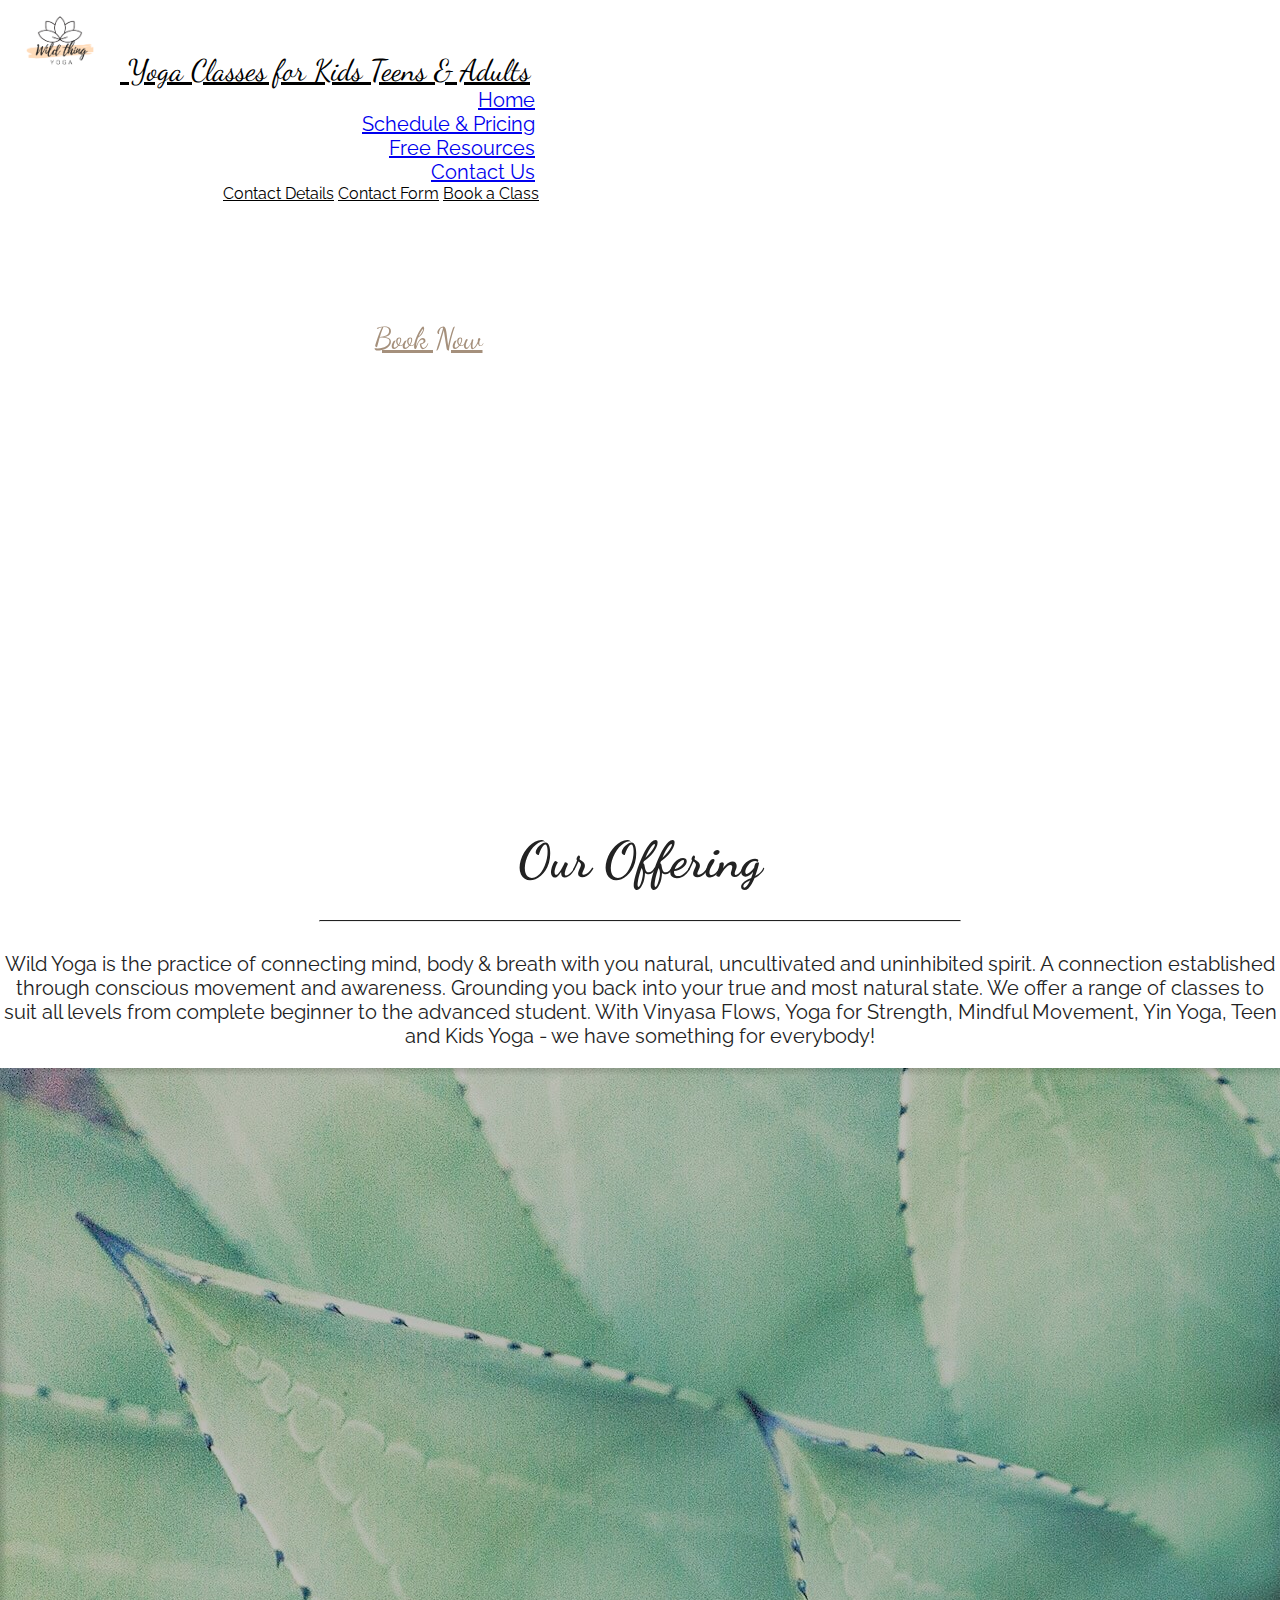
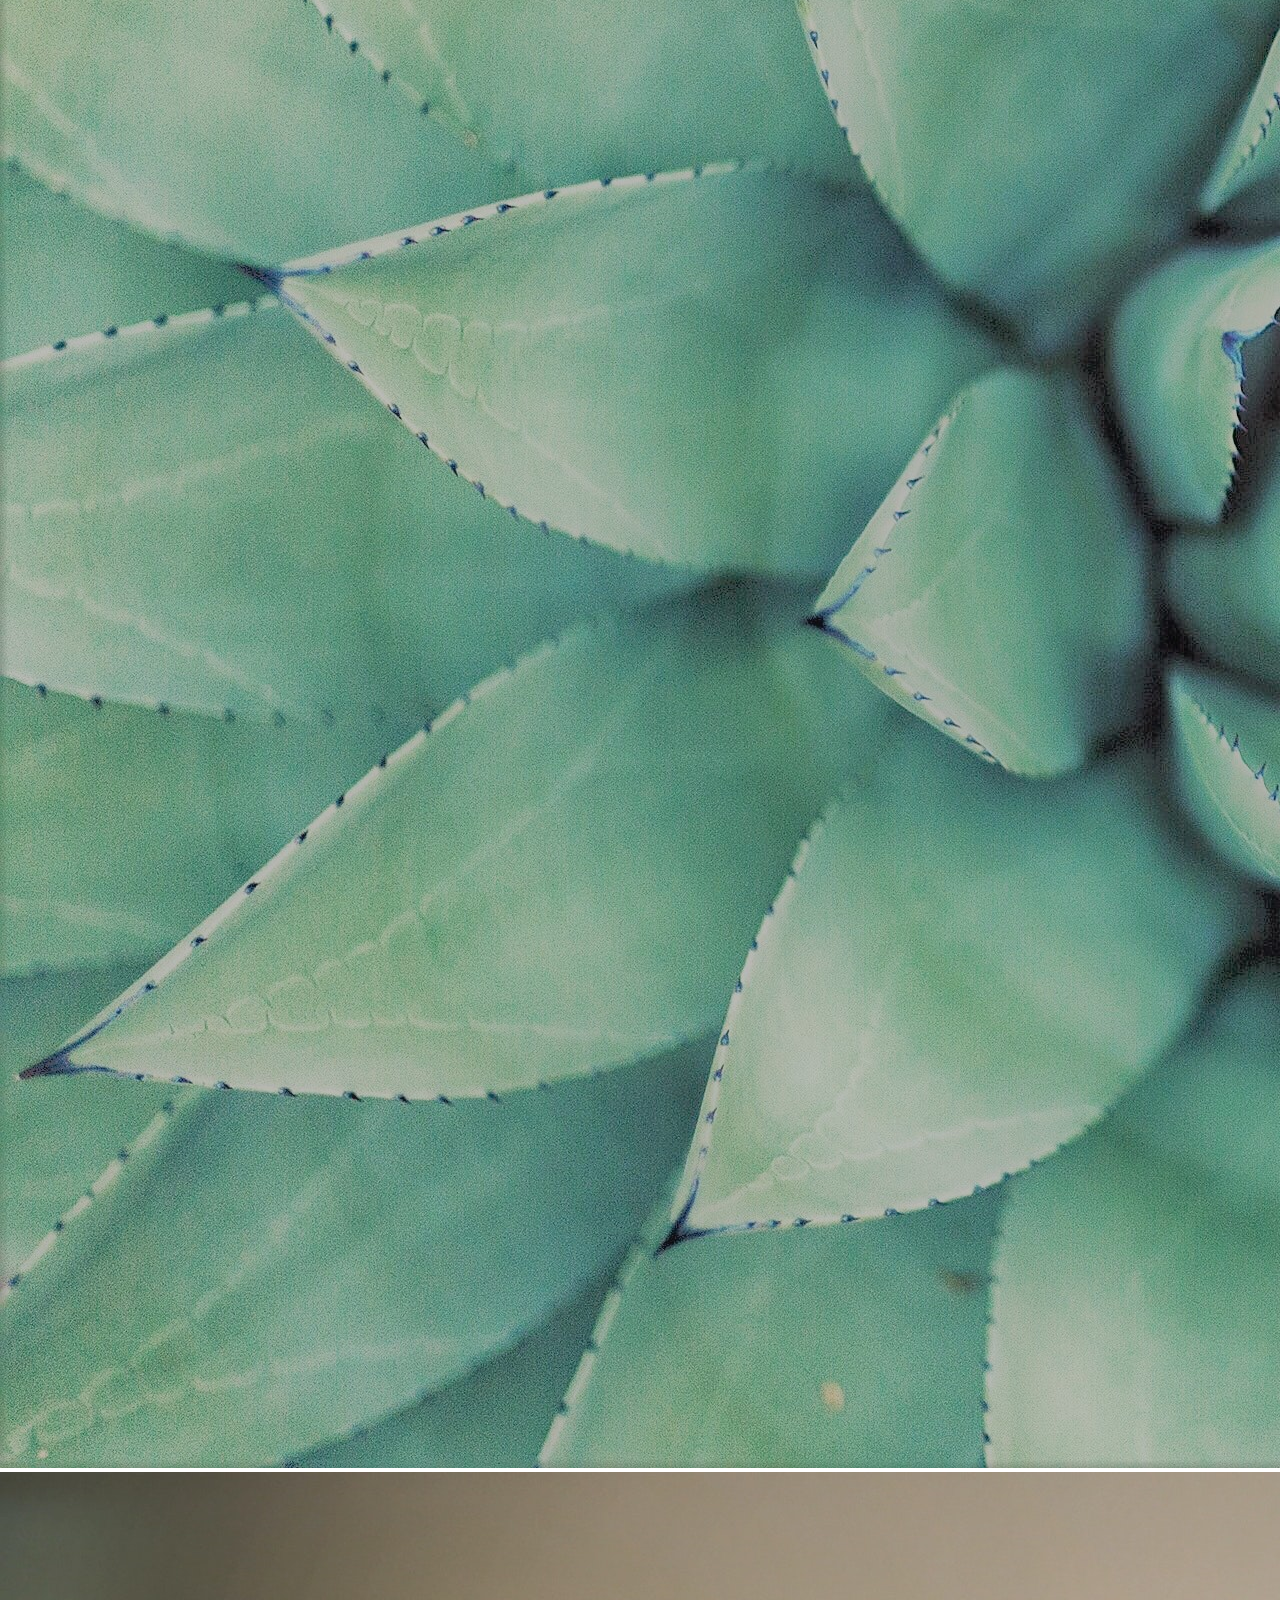
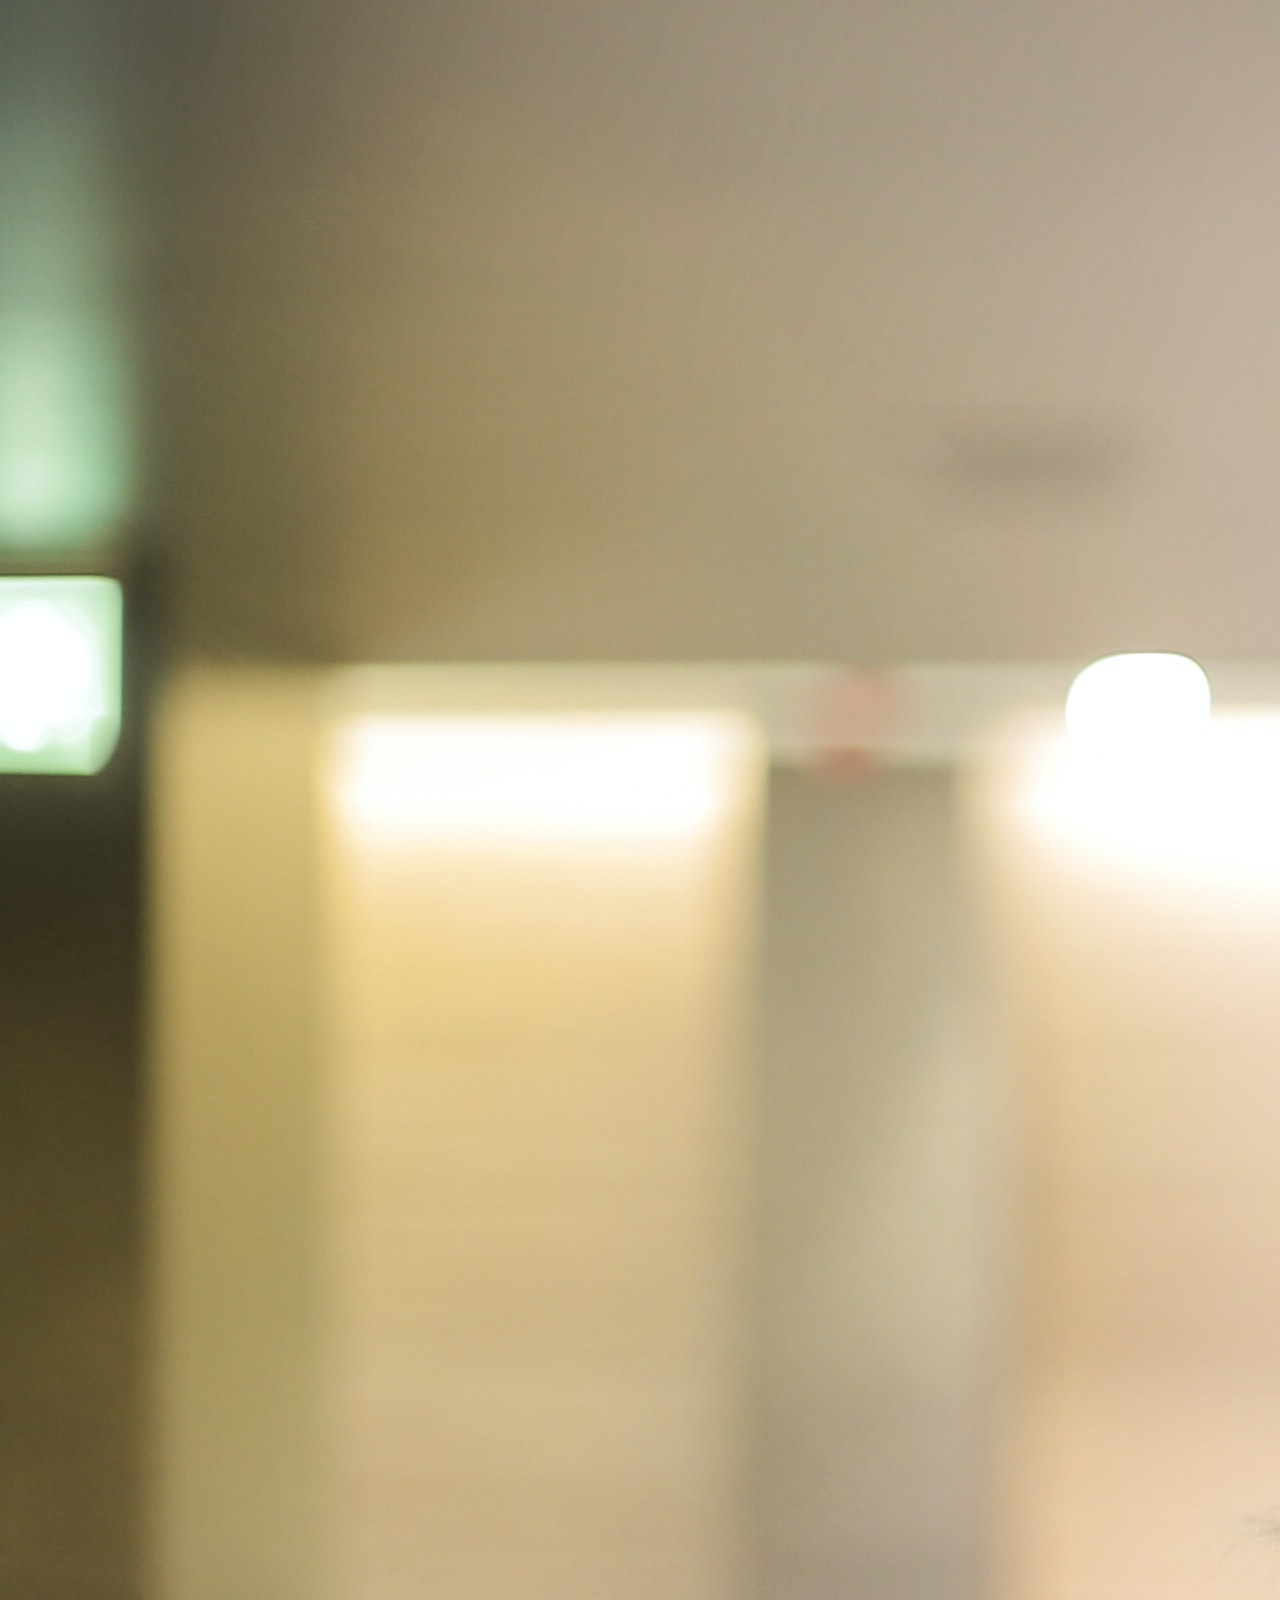
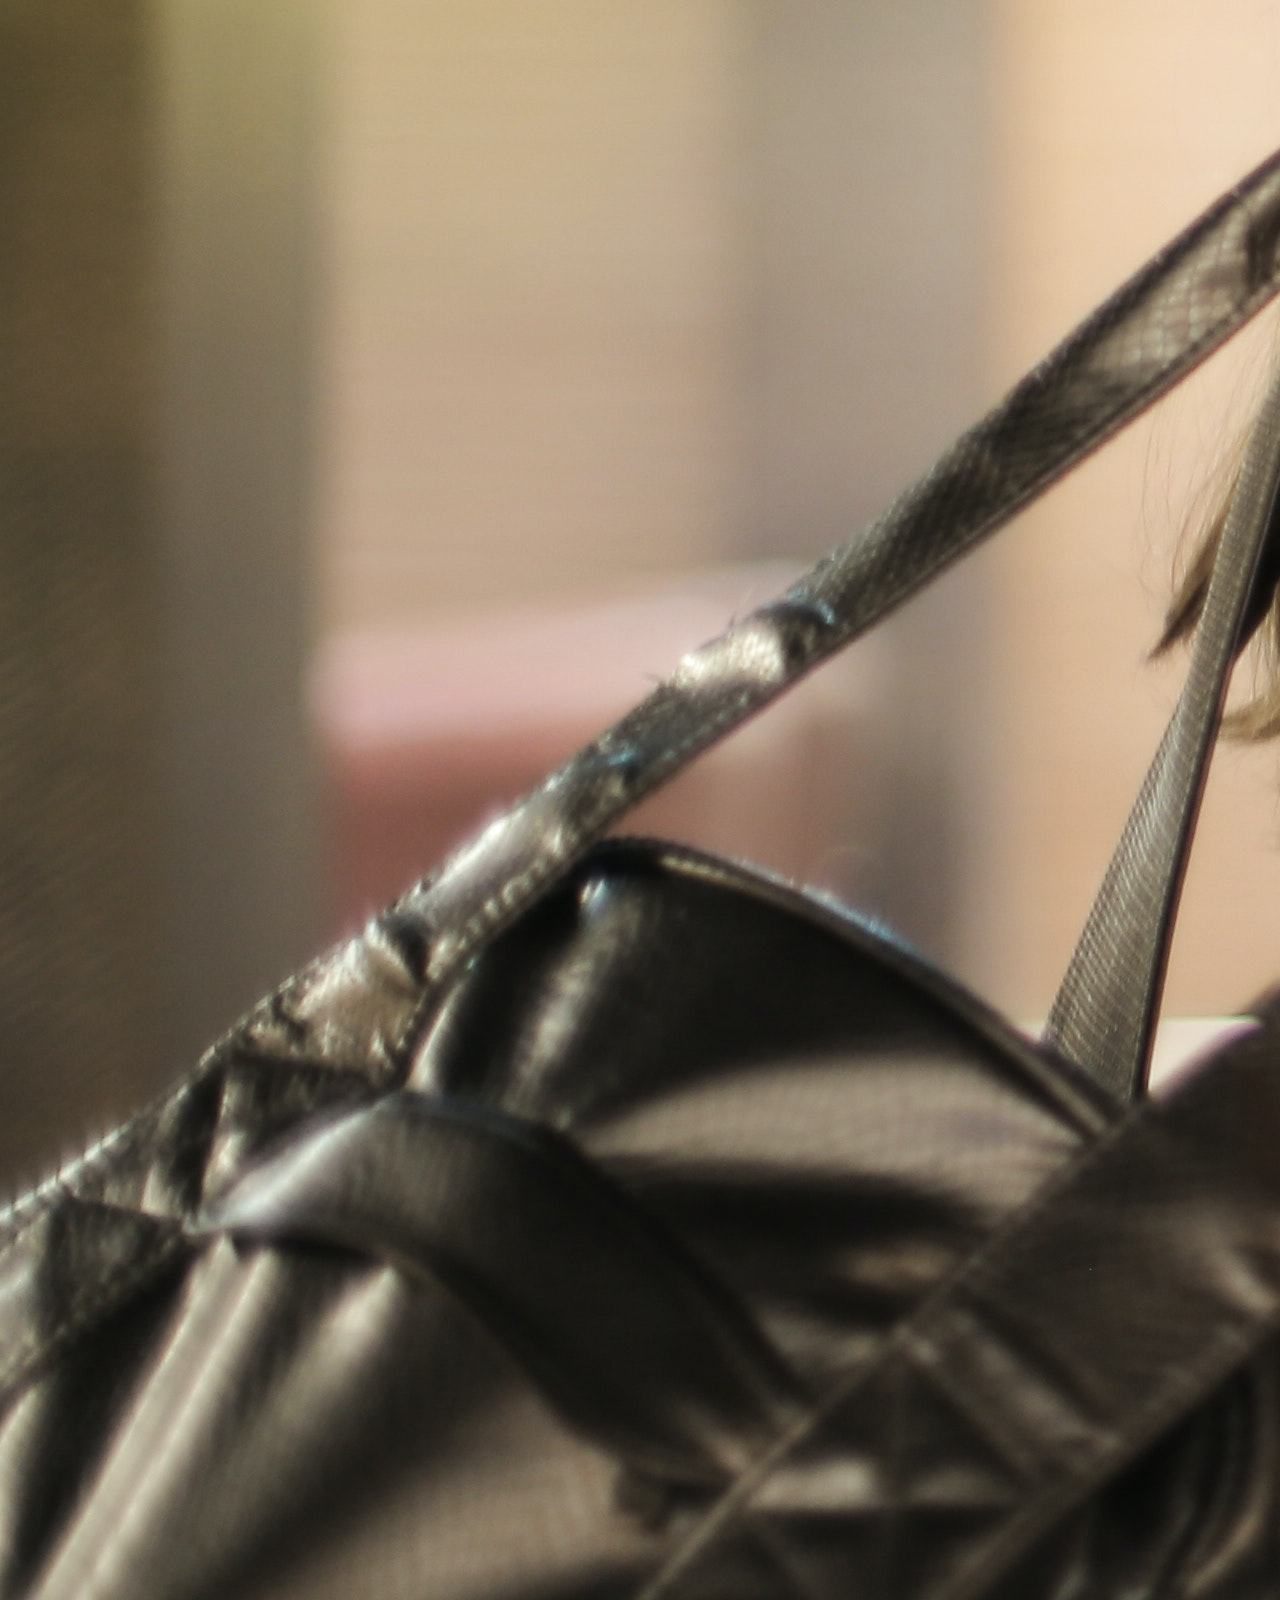
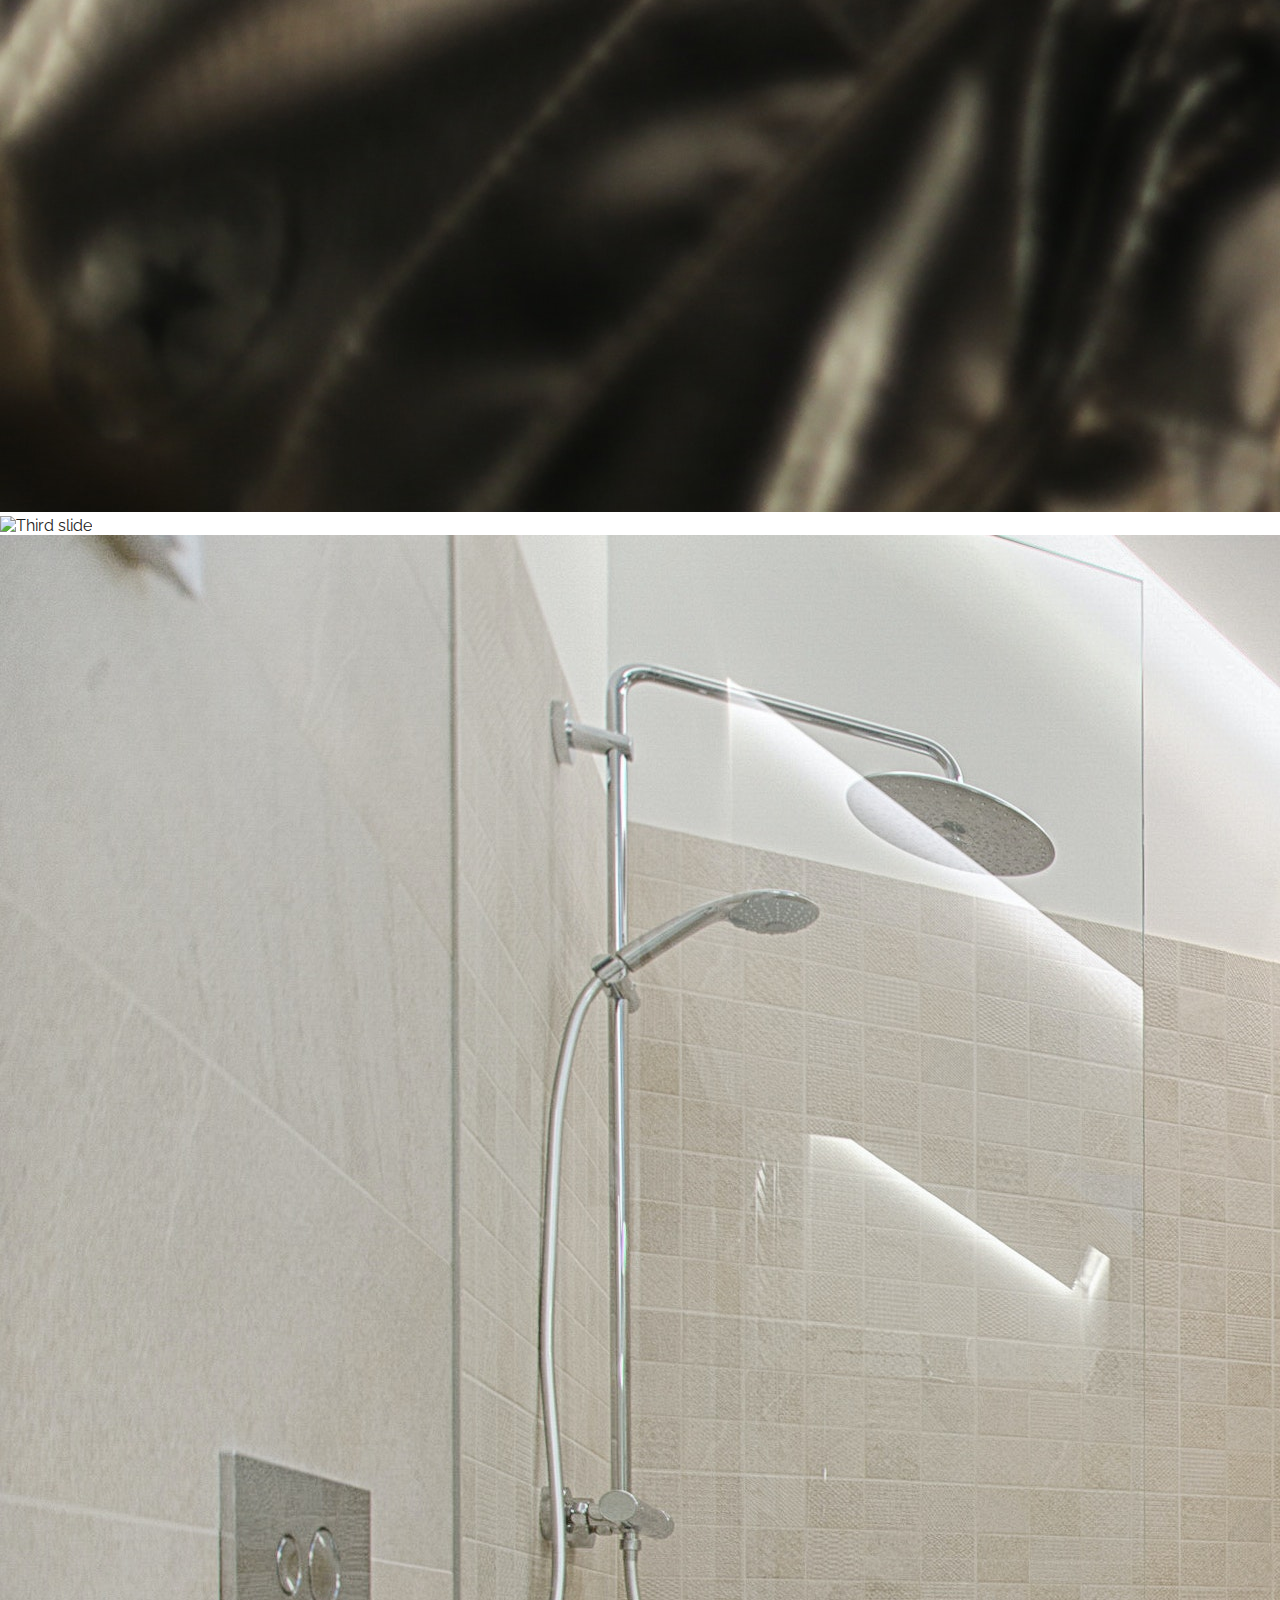
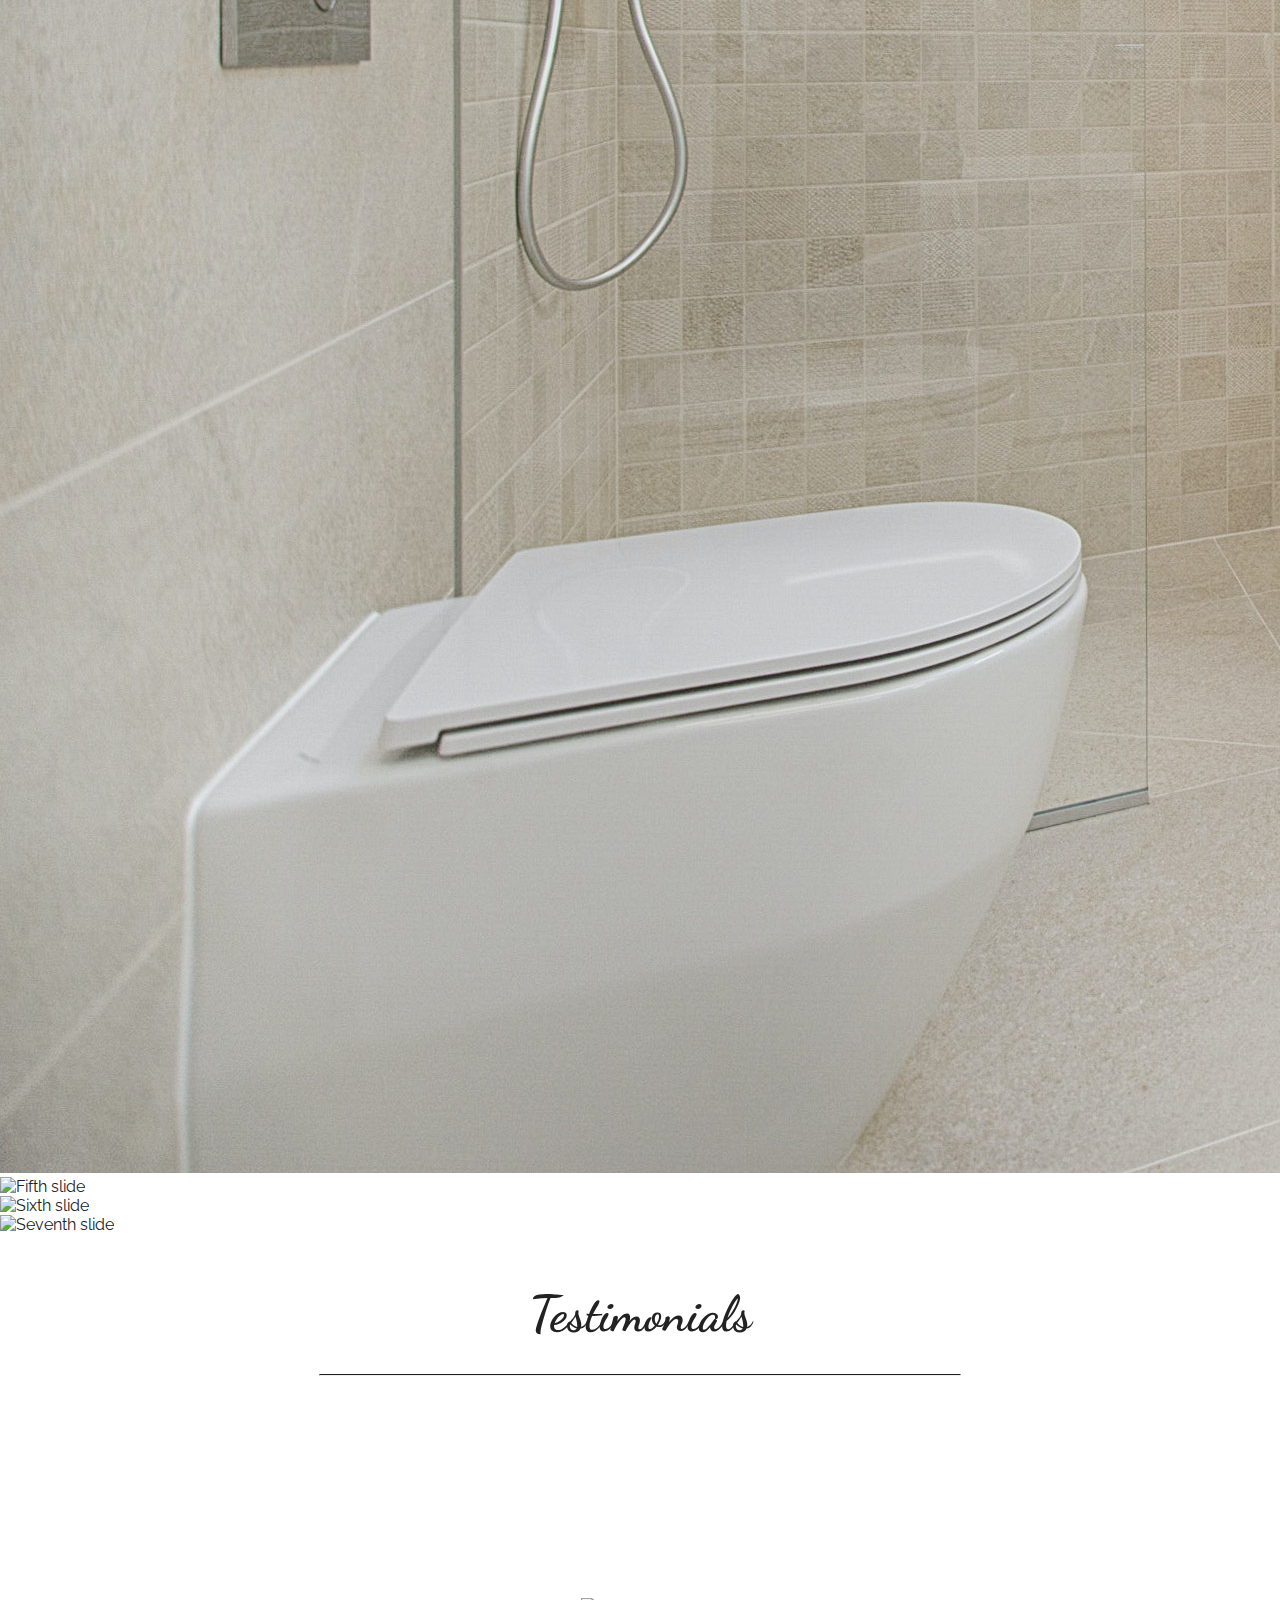
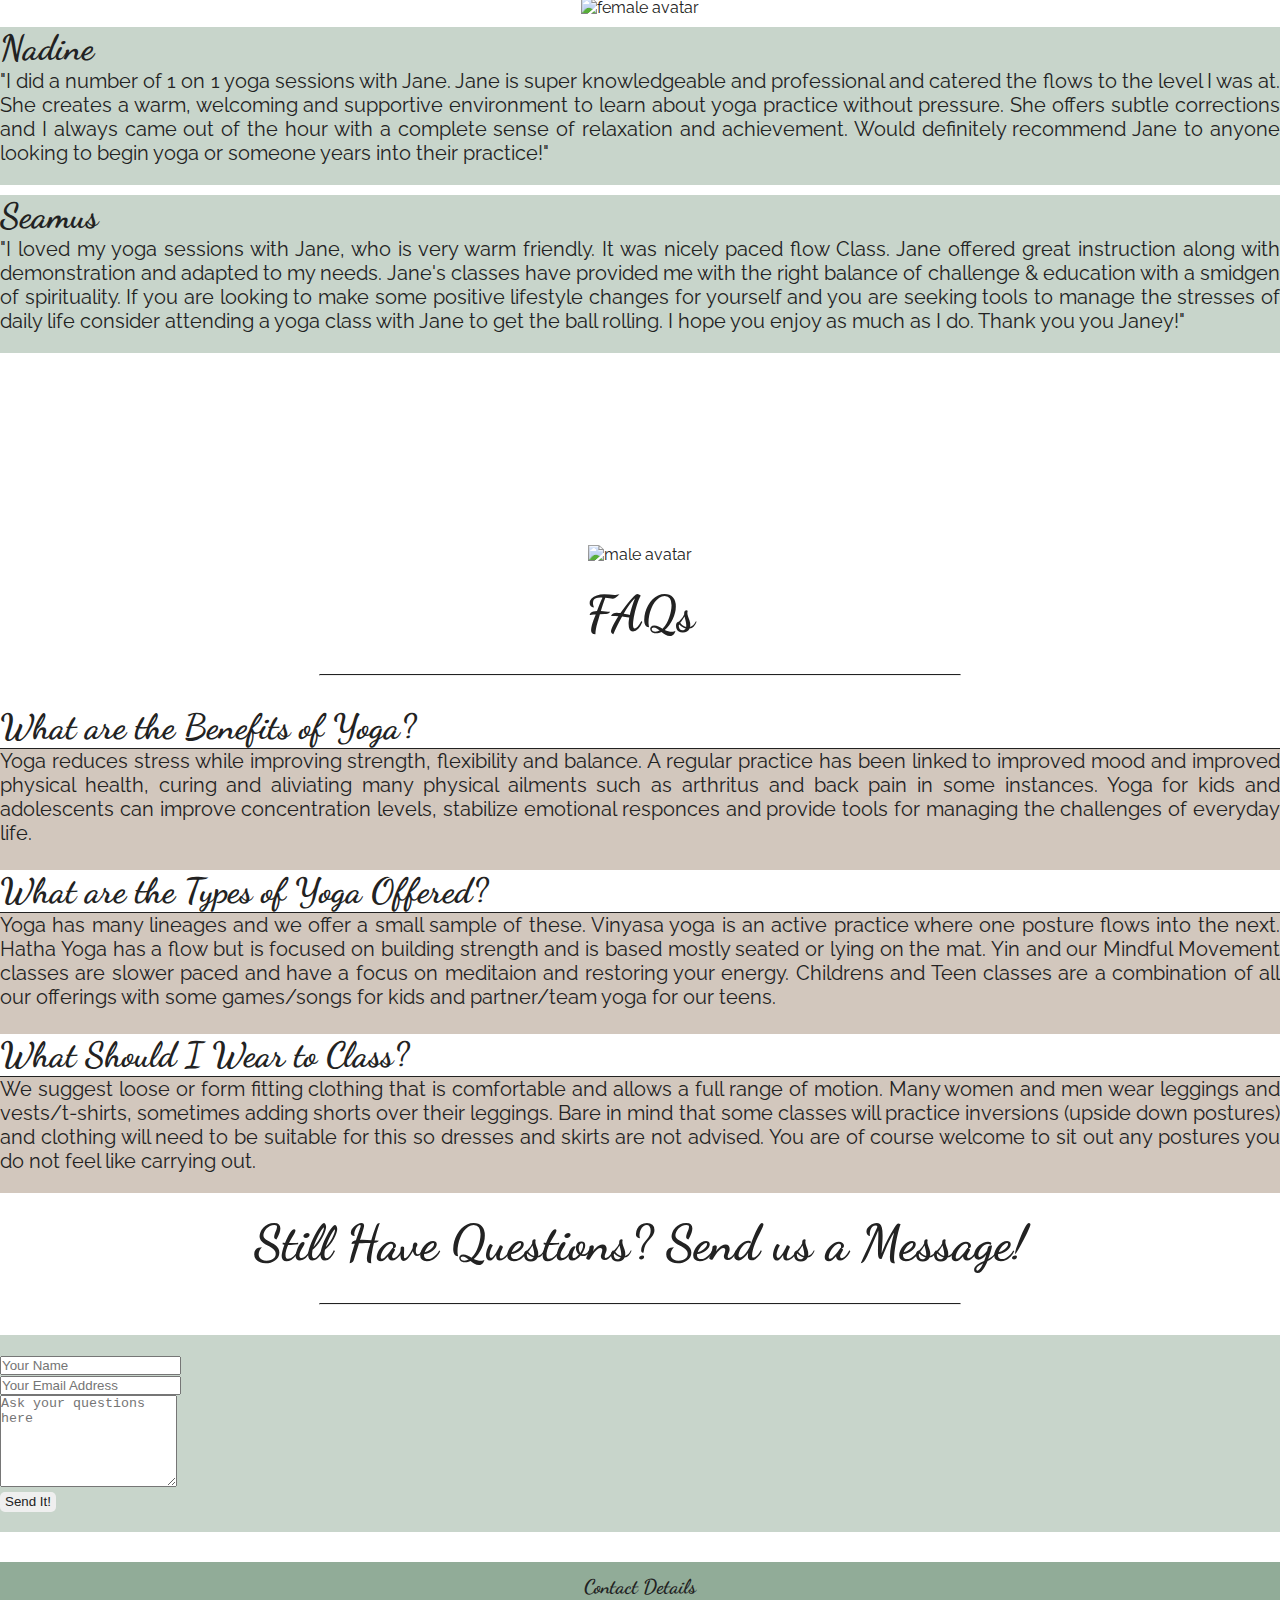
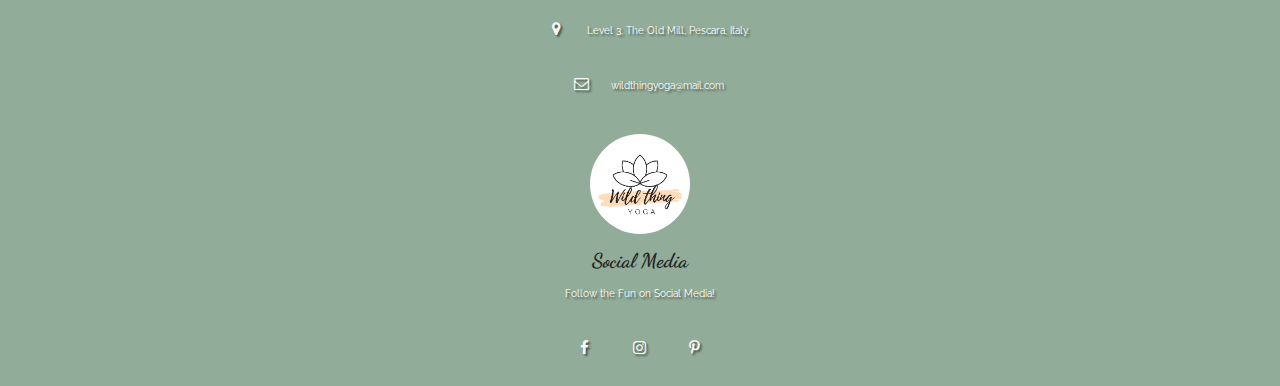
==== index.html @ 7d325943 "Add light NavBar" ====
<!DOCTYPE html>
<html lang="en-US">

<head>
	<meta charset="UTF-8">
	<meta name="viewport" content="width=device-width, initial-scale=1.0" />
	<link rel="stylesheet" href="https://cdn.jsdelivr.net/npm/bootstrap@4.5.3/dist/css/bootstrap.min.css"
		integrity="sha384-TX8t27EcRE3e/ihU7zmQxVncDAy5uIKz4rEkgIXeMed4M0jlfIDPvg6uqKI2xXr2" crossorigin="anonymous">
	<link rel="stylesheet" href="https://cdnjs.cloudflare.com/ajax/libs/hover.css/2.3.1/css/hover-min.css">
	<link rel="stylesheet" href="https://maxcdn.bootstrapcdn.com/font-awesome/4.7.0/css/font-awesome.min.css"
		type="text/css">
	<link rel="stylesheet" href="css/style.css" type="text/css" />

	<title>Wild Thing Yoga</title>
</head>

<body>
	<!--Start of Nav Bar : Taken from Bootstrap V4 Components-->
	<section id="NavBar">
		<div class="header">
			<div class="nav-menu">
				<nav class="navbar fixed-top navbar-expand-lg navbar-light">
					<a class="navbar-brand" href="index.html"><img  class="logo" src="assets/logo.png" alt="logo">
                    Yoga Classes for Kids Teens & Adults</a>
						<button class="navbar-toggler" type="button" data-toggle="collapse" data-target="#navbarNavDropdown"
                    aria-controls="navbarNavDropdown" aria-expanded="false" aria-label="Toggle navigation">
                    <span class="navbar-toggler-icon"></span>
                    </button>
						<div class="collapse navbar-collapse" id="navbarNavDropdown">
							<ul class="navbar-nav ml-auto">
								<li class="nav-item active">
									<a class="nav-link hvr-underline-from-center" href="index.html">Home
										<span class="sr-only">(current)</span></a>
								</li>
								<li class="nav-item">
									<a class="nav-link hvr-underline-from-center " href="schedule.html">Schedule &
										Pricing</a>
								</li>
								<li class="nav-item">
									<a class="nav-link hvr-underline-from-center" href="resources.html">Free
										Resources</a>
								</li>
								<li class="nav-item dropdown">
									<a class="nav-link hvr-underline-from-center dropdown-toggle" href="#"
										id="navbarDropdownMenuLink" role="button" data-toggle="dropdown"
										aria-haspopup="true" aria-expanded="false">
										Contact Us
									</a>
									<div class="dropdown-menu" aria-labelledby="navbarDropdownMenuLink">
										<a class="dropdown-item" href="#Contact-Details">Contact Details</a>
										<a class="dropdown-item" href="#Contact-Us">Contact Form</a>
										<a class="dropdown-item" href="schedule.html">Book a Class</a>
									</div>
								</li>
							</ul>
						</div>
				</nav>
			</div>
		</div>
	</section>
	<!--End of Navbar-->

	<!--Start of Callout Container-->
	<header id="call-out-container">
		<div class="container-fluid callout-container">
			<div class="row">
				<div class="col-12 call-to-action">
					<div class="jumbotron">
						<h1 class="display-4">Start your yoga journey today</h1>
						<p class="lead">
							<a class="btn booking-btn" href="schedule.html" role="button">Book Now</a>
						</p>
					</div>

				</div>
			</div>
		</div>
	</header>
	<!--End of Callout Container-->

	<!--Start of Our Offering-->
	<section id="Yoga-Studio-Offering">
		<div class="container body-container">
			<div class="container fluid">
				<div class="row justify-content-center">
					<div class="col-12">
						<h2>Our Offering</h2>
						<hr class="hr-med">
						<p class="body-content">Wild Yoga is the practice of connecting mind, body & breath with you
							natural, uncultivated and uninhibited
							spirit. A connection established through conscious movement and awareness. Grounding you
							back into your true and most natural state.
							We offer a range of classes to suit all levels from complete beginner to the advanced
							student.
							With Vinyasa Flows, Yoga for Strength, Mindful Movement, Yin Yoga, Teen and Kids Yoga - we
							have something for everybody!</p>
					</div>
				</div>
				<!--Start of Offering Carosel: Code taken from Bootstrap V4 Components-->
				<!--Offering Carosel Images: Thanks to Elly Sazonova, Vecislavas Popa, Erol Ahmed, Andrea Piacquadio & Victor Pinto at pexels.com-->

				<div id="carouselExampleControls" class="carousel slide carousel-off" data-ride="carousel">
					<div class="carousel-inner rounded">
						<div class="carousel-item active">
							<img class="d-block w-100"  src="assets/images/home/cactus_erol.jpg" alt="First slide">
    </div>
							<div class="carousel-item">
								<img class="d-block w-100" src="assets/images/home/reception_picquadio.jpg" alt="Second slide" >
    </div>
								<div class="carousel-item">
									<img class="d-block w-100" src="assets/images/home/sazonova1.jpg" alt="Third slide">
    </div>
									<div class="carousel-item">
										<img class="d-block w-100" src="assets/images/home/shower_popa.jpg" alt="Fourth slide">
    </div>
										<div class="carousel-item">
											<img class="d-block w-100" src="assets/images/home/sazonova2.jpg" alt="Fifth slide">
    </div>
											<div class="carousel-item">
												<img class="d-block w-100" src="assets/images/home/towels_pinto.jpg" alt="Sixth slide">
    </div>
												<div class="carousel-item">
													<img class="d-block w-100" src="assets/images/home/sazonova3.jpg" alt="Seventh slide">
    </div>
												</div>
												<a class="carousel-control-prev" href="#carouselExampleControls"
													role="button" data-slide="prev">
													<span class="carousel-control-prev-icon" aria-hidden="true"></span>
													<span class="sr-only">Previous</span>
												</a>
												<a class="carousel-control-next" href="#carouselExampleControls"
													role="button" data-slide="next">
													<span class="carousel-control-next-icon" aria-hidden="true"></span>
													<span class="sr-only">Next</span>
												</a>
											</div>
											<!--End of Offering Carousel-->

											<!--Start Testimonials-->
											<!--Avatars: artist unknown from undraw.com-->
											<div class="row justify-content-center">
												<div class="col-12">
													<h2>Testimonials</h2>
													<hr class="hr-med">
												</div>
											</div>
											<div class="container-fluid">
												<div class="row">
													<div class="col-sm-12 col-md-4 reviews">
														<img src="assets/images/home/female_avatar.png" alt="female avatar" class="review-images"></div>
														<div class="col-sm-12 col-md-8 reviews-p rounded">
															<h3>Nadine</h3>
															<p>"I did a number of 1 on 1 yoga sessions with
																Jane. Jane is super knowledgeable and
																professional and catered the flows to the level I was
																at. She creates a warm, welcoming and
																supportive environment to learn about yoga practice
																without pressure. She offers subtle corrections
																and I always came out of the hour with a complete sense
																of relaxation and achievement.
																Would definitely recommend Jane to anyone looking to
																begin yoga or someone years into their practice!"</p>
														</div>
														<div class="col-sm-12 col-md-8 reviews-p rounded">
															<h3>Seamus</h3>
															<p>"I loved my yoga sessions with
																Jane, who is very warm friendly. It was nicely paced
																flow Class.
																Jane offered great instruction along with demonstration
																and adapted to my needs. Jane's classes have provided me
																with
																the right balance of challenge & education with a
																smidgen of spirituality. If you are looking to make some
																positive lifestyle changes
																for yourself and you are seeking tools to manage the
																stresses of daily life consider attending a yoga class
																with Jane
																to get the ball rolling. I hope you enjoy as much as I
																do. Thank you you Janey!"</p>
														</div>
														<div class="col-sm-12 col-md-4 reviews">
															<img src="assets/images/home/male_avatar.png" alt="male avatar" class="review-images"></div>
														</div>
													</div>
													<!--End Testimonials-->
													<!--Start FAQs-->
													<div class="row justify-content-center">
														<div class="col-12">
															<h2>FAQs</h2>
															<hr class="hr-med">
														</div>
													</div>

													<div class="container-fluid">
														<div class="row faqs rounded">
															<div class="col-sm-12 col-md-4">
																<h3 class="faqs-questions">What are the
																	Benefits of Yoga?</h3>
																<p class="faqs-p">Yoga reduces stress while improving
																	strength, flexibility and balance. A regular
																	practice has been linked to improved mood
																	and improved physical health, curing and aliviating
																	many physical ailments such as arthritus and back
																	pain in some instances.
																	Yoga for kids and adolescents can improve
																	concentration levels, stabilize emotional responces
																	and provide tools for managing
																	the challenges of everyday life.</p>
															</div>
															<div class="col-sm-12 col-md-4">
																<h3 class="faqs-questions">What are the
																	Types of Yoga Offered?</h3>
																<p class="faqs-p">Yoga has many lineages and we offer a
																	small sample of these.
																	Vinyasa yoga is an active practice where one posture
																	flows into the next.
																	Hatha Yoga has a flow but is focused on building
																	strength and is based mostly seated or lying on
																	the mat.
																	Yin and our Mindful Movement classes are slower
																	paced and have a focus on meditaion and restoring
																	your energy.
																	Childrens and Teen classes are a combination of all
																	our offerings with some games/songs for kids and
																	partner/team
																	yoga for our teens.</p>
															</div>
															<div class="col-sm-12 col-md-4">
																<h3 class="faqs-questions">What Should I
																	Wear to Class?</h3>
																<p class="faqs-p">We suggest loose or form fitting
																	clothing that is comfortable and allows a full range
																	of motion. Many women and men wear leggings
																	and vests/t-shirts, sometimes adding shorts over
																	their leggings. Bare in mind that some classes will
																	practice inversions (upside down postures)
																	and clothing will need to be suitable for this so
																	dresses and skirts are not advised. You are of
																	course welcome to sit out any postures you do not
																	feel like carrying out.</p>
															</div>
														</div>
													</div>
													<!--End Faqs-->
													<!--Start Contact form-->
													<section>
														<div class="row justify-content-center">
															<div class="col-12">
																<h2 id="Contact-Us">Still Have Questions? Send us a
																	Message!</h2>
																<hr class="hr-med">

																<!--Form code taken from Bootstrap V4 and customized-->

																<div class="container-fluid">
																	<div class="row">
																		<div class="col-sm-12 form rounded">
																			<form method="POST" id="contact-form">
																				<div class="form-group">
																					<input type="text" class="form-control" id="name" placeholder="Your Name" required></div>
																					<div class="form-group">
																						<input type="text" class="form-control" id="email_address" placeholder="Your Email Address" required></div>
																						<div class="form-group">
																							<textarea class="form-control" id="textarea1" placeholder="Ask your questions here" rows="6" required></textarea>
																						</div>
																						<div>
																							<input type="submit" value="Send It!" class="btn btn-light button"></div>
																			</form>
																		</div>
																	</div>
																</div>
															</div>
														</div>
													</section>
													<!--End of Form-->

												</div>
											</div>
	</section>

	<!--Start of Footer /The Below is Taken & Modified from Matt Rudge UCD Resume Challenge-->
	<footer class="container-fluid">
		<div class="row">
			<div class="col-sm-12 col-md-4" id="Contact-Details">
				<h5 class="footer-head">Contact Details</h5>
				<p class="footer"><i class="fa fa-map-marker" aria-hidden="true"></i>
					Level 3, The Old Mill, Pescara, Italy.</p>
					<p class="footer"><i class="fa fa-envelope-o" aria-hidden="true"></i>
					wildthingyoga@mail.com</p>
			</div> 
			<div class="col-sm-12 col-md-4">
				<a href="index.html"><img class="logo footer" src="assets/logo.png" alt="logo"></a>
			</div>
			<div class="col-sm-12 col-md-4">
				<h5 class="footer-head">Social Media</h5>
				<p class="footer">Follow the Fun on Social Media!</p>
				<ul class="social-btns">
					<li><a href="https://www.facebook.com/wildthingyogawithjane/"
							target="_blank"><i class="fa fa-facebook" aria-hidden="true"></i></a></li>
					<li><a href="https://www.instagram.com/wildthingyoga_withjane/"
							target="_blank"><i class="fa fa-instagram" aria-hidden="true"></i></a></li>
					<li><a href="https://www.pinterest.ie/"
							target="_blank"><i class="fa fa-pinterest-p" aria-hidden="true"></i></a></li>
				</ul>
			</div>
		</div>
	</footer>
	<!--Footer End-->
	<script src="https://code.jquery.com/jquery-3.5.1.slim.min.js"
		integrity="sha384-DfXdz2htPH0lsSSs5nCTpuj/zy4C+OGpamoFVy38MVBnE+IbbVYUew+OrCXaRkfj" crossorigin="anonymous">
	</script>
	<script src="https://cdn.jsdelivr.net/npm/bootstrap@4.5.3/dist/js/bootstrap.bundle.min.js"
		integrity="sha384-ho+j7jyWK8fNQe+A12Hb8AhRq26LrZ/JpcUGGOn+Y7RsweNrtN/tE3MoK7ZeZDyx" crossorigin="anonymous">
	</script>

</body>
</html>
---- css/style.css ----
@import url('https://fonts.googleapis.com/css2?family=Dancing+Script:wght@600&family=Raleway&display=swap');

/*----------------------------------------------------------General Structure & Commmon Components*/
* {
    margin: 0px;
    padding: 0px;
}


body {
font-family: 'Raleway', sans-serif;
color: #222222;
}

.logo {
    width: 80px;
    height: 80px;
    border-radius: 50%;
}

ul {
    list-style: none;
}

h2 {
    text-align: center;
    font-size: 50px;
    font-family: "Dancing Script", sans-serif;
    color:#222222; 
    margin: 20px;
}

h3 {
    font-size: 35px;
    font-family: "Dancing Script", sans-serif;
    color:#222222;
}

h5 {
    text-align: center;
    font-size: 20px;
    font-family: "Dancing Script", sans-serif;
    color:#222222;
}

h6 {
    text-align: center;
    font-size: 25px;
    font-family: "Dancing Script", sans-serif;
    color:#222222;
}

.body-container {
    padding-bottom: 30px;
}

.body-content {
    display: block;
    font-size: 20px;
    text-align: center;
    margin-top: 20px;
    margin-bottom: 20px;      
}

.hr-med { 
    width: 50%;
    border-top: 1px solid #222222;
    border-radius: 5%;
    margin-top: 1.875rem;
    margin-bottom: 1.875rem;
    margin-left: auto;
    margin-right: auto;
    z-index: 1;
}

.button {
    color: #222222;
    border-radius: 5px;
    border: none;
    text-align: center;
    padding: 2.5px 5px 2.5px 5px;
}

.button:hover {
    background-color: #A5907C;
}

.button-green {
    background-color: rgb(145, 172, 152, 0.7);
    border-radius: 5px;
    border: none;
    text-align: center;
    padding: 2.5px 5px 2.5px 5px;
}

.button-green:hover {
    background-color: #A5907C;
}

/*----------------------------------------------------------Colours*/

.green {
    background-color: rgb(145, 172, 152, 0.7);
}

.beige {
    background-color: rgb(165, 144, 124, 0.5); 
}
/*----------------------------------------------------------Nav Bar*/
/*The code below will target and over ride style rules in the bootstrap nav bar,
how to do this was learnt via Web Dev Tutorials Channel on Youtube, see credits in README.md code is customized and my own */

.fixed-top {
    position: fixed;
}
.nav-menu .navbar-light {
    background-color: white!important;
}
.nav-menu .navbar-toggler {
    padding-right: 25px;
    border: none;
    font-size: 20px;
}

.navbar-nav {
    text-align: right;
    margin-right: 20px;
}

.nav-link {
    font-size: 15px;
    margin: 4px;
}

@media only screen and (min-width: 1200px) { /*This media query will make the Navbar text bigger on medium to large screens*/
    .nav-link {
    font-size: 20px;
    }
}

.navbar-brand img {
    margin-left: 20px;
    margin-right: 20px;
}

.navbar-brand {
    font-size: 30px;
    color: black!important;
    font-family: 'Dancing Script', sans-serif;
}

@media only screen and (max-width: 600px) { /*This media query will make the Navbar brand text disappear on smaller screens*/
    .navbar-brand {
    font-size: 0px;
    }
}

a.nav-link.hvr-underline-from-center::before{ /* Hover animation was found at https://ianlunn.github.io/Hover/ */
    background-color: black;
    height: 1px;
}

.dropdown-menu {
    background-color: white;  
}

a.dropdown-item {
    color: black;
}

a.dropdown-item:hover {
    background-color: black;
    color: white;
}
a.dropdown-item:active {
    background-color: #79a665;
}
/*--------------------------------------------------------------------------------BODY CONTENT BELOW*/

/*----------------------------------------------------------Call Out Container*/

/*The Below is Taken & Modified from Matt Rudge Whiskey Drop Challenge Code Institute*/

.callout-container {
    background: url(../assets/images/home/heroimage.jpg) no-repeat center center fixed; /*Call out image : Thanks to Jared Rice at unsplash.com*/
    height: 90vh;
    -webkit-background-size: cover;
    -moz-background-size: cover;
    -o-background-size: cover;
    background-size: cover; 
    align-items: center;
    justify-content: center;
    position: relative;    
}

.call-to-action{
    align-items: center;
    position: absolute;
    max-height: 100px;
    text-align: center;
    margin-top: 250px;
}

.jumbotron {
    background-color: transparent;
}

.call-to-action h1 {
    color: white;
    font-size: 60px; 
    text-transform: capitalize;
    text-align: center;
}

.booking-btn {
    font-family: 'Dancing Script', sans-serif;
    color: #A5907C;
    background-color: white; 
    border-radius: 30px;
    font-size: 30px;
    border: none;
    padding: 10px 15px 10px 15px;
}

a.btn.booking-btn:hover {
    background-color: #91AC98;

}

/*The media queries below will style the call to action to adjust for different screen
types so the effect and position is as consitent as possible over multiple devices*/

@media only screen and (max-width: 600px) {
    .call-to-action h1 {
    font-size: 25px;
    }
}

@media only screen and (min-width: 768px) {
    .call-to-action {
        margin-top: 300px;
    }
}

@media only screen and (min-width: 992px) {
    .call-to-action {
        margin-top: 500px;
    }
}

@media only screen and (min-width: 1200px) {
    .call-to-action {
        margin-top: 250px;
    }
}

@media only screen and (min-width: 1700px) {
    .call-to-action {
        margin-top: 350px;
    }
}

/*----------------------------------------------------------Schedule & Resources Hero Image*/
/*The Below is Taken & Modified from Matt Rudge Whiskey Drop Challenge Code Institute.
This code will style the Hero Image on the Schedule & Pricing Page*/

.schedule-hero-img {
    background: url(../assets/images/schedule/sazonovasc.jpg) no-repeat center center fixed; /*Hero image : Thanks to Elly Sazonova at pexels.com*/
    height: 90vh;
    -webkit-background-size: cover;
    -moz-background-size: cover;
    -o-background-size: cover;
    background-size: cover;
    align-items: center;
    justify-content: center;
    position: relative;
}

.resources-hero-img {
    background: url(../assets/images/resources/aaronburden.jpg) no-repeat bottom center fixed; /*Hero image : Thanks to Aaron Burden unsplash.com*/
    height: 90vh;
    -webkit-background-size: cover;
    -moz-background-size: cover;
    -o-background-size: cover;
    background-size: cover;
    align-items: center;
    justify-content: center;
    position: relative;
}

/*----------------------------------------------------------Offering*/

.carousel-off {
    padding-bottom: 30px;
}

/*----------------------------------------------------------Testimonials*/
/*The code below will style the reviews in the Testimonials section*/
.reviews {
    text-align: center;
}

.reviews-p {
    text-align: justify;
    font-size: 20px; 
    padding-bottom: 20px; 
    background-color: rgb(145, 172, 152, 0.5);
    margin-top: 10px;
}
.review-images {
    width: 200px;
    height: 200px;
    margin: auto;
    margin-top: 15%;  
}

/*----------------------------------------------------------FAQs*/


.faqs {
    background-color: rgb(165, 144, 124, 0.5);
}

.faqs-questions {
    background-color: white;
    margin-top: 5px;
    border-bottom: #222222 solid 1px;
}
.faqs-p {
    text-align: justify;
    font-size: 20px; 
    padding-bottom: 20px; 
}

/*----------------------------------------------------------Schedule & Pricing*/

.schedule-container {
    background-image: url(../assets/images/schedule/cottonbro.jpg);/*Image: Thanks to cottonbro at pexels.com*/
    background-repeat: no-repeat; /*Code borrowed and customized from Brian O'Grady Love Running Challenge*/
    background-size: cover;
    background-position: center;
    width: 100%;
    overflow: hidden;
    margin-bottom: 30px;
    padding-left: 10px;
    padding-right: 5px;
    
}

#pricing-span {
    background-color: #91AC98;
    font-style: italic;
    font-size: 15px;
    color: white;
}

.schedule-head {
    background-color: rgb(255, 255, 255, 0.7);
}

.schedule-p {
    text-align: center;
    color: white;
    font-size: 20px;
    margin-top: 15px;
    margin-bottom: 2.5px;
}

div.col-sm-12.col-md-3 {
    margin: 0px;
    padding: 0px;
    background-color:  rgba(34, 34, 34, 0.5);
}

h3.schedule-head {
    margin: 0px 0px 0px 0px;
    text-align: center;
}

th {
    font-size: 21px;
}

td {
    font-size: 22px;
}

/*----------------------------------------------------------Free Resources*/

iframe {
    border-width: 0px;
}
a.resource-link {
    color: #91AC98;
    font-style: italic;
}

.iframe-resources{
    position: relative;
    width: 80%;
    padding-bottom: 25%; 
    height: 0;
}
.iframe-resources iframe{
    position: absolute;
    top:0;
    left: 0;
    width: 100%;
    height: 100%;
}

/*The above code was taken and customized from "tips with punch" YouTube Tutorial*/


.article {
    text-align: center;
    background-color: rgb(145, 172, 152, 0.7);
    height: 100%;
    margin: 0px;
}

.article-p {
    text-align: justify;
    background-color:  white;
    padding: 5px;
    height: 50vh;
    overflow-y: scroll;
    }


/*----------------------------------------------------------Forms*/
/*The form will not submit to any data base as this is not required for the MS1
this will be updated to function in the future*/

.form {
    background-color:rgb(145, 172, 152, 0.5);
    padding-top: 20px;
    padding-bottom: 20px;
}

input#name.form-control:hover {
    border: solid black 1px;
}

input#email_address.form-control:hover {
    border: solid black 1px;
}

textarea#textarea1.form-control:hover {
    border: solid black 1px;
}

/*Booking Form Specific*/

input#contact.form-control:hover {
    border: solid black 1px;
}

.booking-form {
    text-align: center;
    margin-top: 5px;
    font-size: 15px;
}

#date {
    color: #222222;
    border-radius: 5px;
    border: none;
    text-align: center;
    padding: 2.5px 5px 2.5px 5px;
}

input#date:hover {
    border: solid black 1px;
    background-color:rgb(165, 144, 124, 0.5);
}

.booking-form.radio:active {
    background-color: black!important;
    color: black;
}

input#name.form-control {
    display: inline;
}
/*--------------------------------------------------------------------------------BODY CONTENT END*/

/*----------------------------------------------------------Footer*/
/*Some of the Below is Taken & Modified from Matt Rudge UCD Resume Challenge Code Institute,
this code will style the footer*/

footer {
    background-color: #91AC98;
    color: white; 
    font-size: 10px;
    padding: 8px 16px 8px 16px;
    min-height: 100px;
}

.footer-head {
    display: block;
    text-align: center;
    margin-top: 5px;
    margin-bottom: 5px;
} 

.footer {
    display: block;
    text-align: center; 
    height: 30px;
    padding: 10px;
    margin-bottom: 5px; 
    font-size: 10px;
    text-shadow: 2px 2px 2px rgba(0, 0, 0, 0.5);   
}


p.footer i {
    width: 30px; 
    height: 30px;
    padding: 10px;
    margin-right: 2px;  
    font-size: 15px;
    text-shadow: 2px 2px 2px rgba(0, 0, 0, 0.5); 
    line-height: 10px;
    text-align: center;
    color: #fafafa;
}

/*The code below will style the logo in the footer*/

img.logo.footer {
    margin-right: auto;
    margin-left: auto;
    margin-top: 15px;
    width: 100px;
    height: 100px;
}

/*The code below will style the social media buttons*/
.social-btns {
    text-align: center;
    text-shadow: 2px 2px 2px rgba(0, 0, 0, 0.5);
}
.social-btns li {
    display: inline;
}

.social-btns li a i {
    width: 30px; 
    height: 30px;
    padding: 10px;
    padding-bottom: 0px;
    margin-right: 2px;
    font-size: 15px;
    line-height: 10px;
    text-align: center;
    color: #fafafa; 
}

ul.social-btns {
    margin-bottom: 5px;
}

.social-btns li a i:hover {
    background-color: #fafafa;
    border-radius: 50%;
    color: black;
}

/*The code below will generate a sign up form for a newsletter*/
/*#newsletter {
    text-align: center;
    text-shadow: 2px 2px 2px rgba(0, 0, 0, 0.5);
}

.newsletter {
    color: #222222;
    border-radius: 5px;
    border: none;
    padding: 2.5px 2px 2.5px 2px;
}

input#email.newsletter:hover {
    border: solid black 1px;
}*/

/*End*/
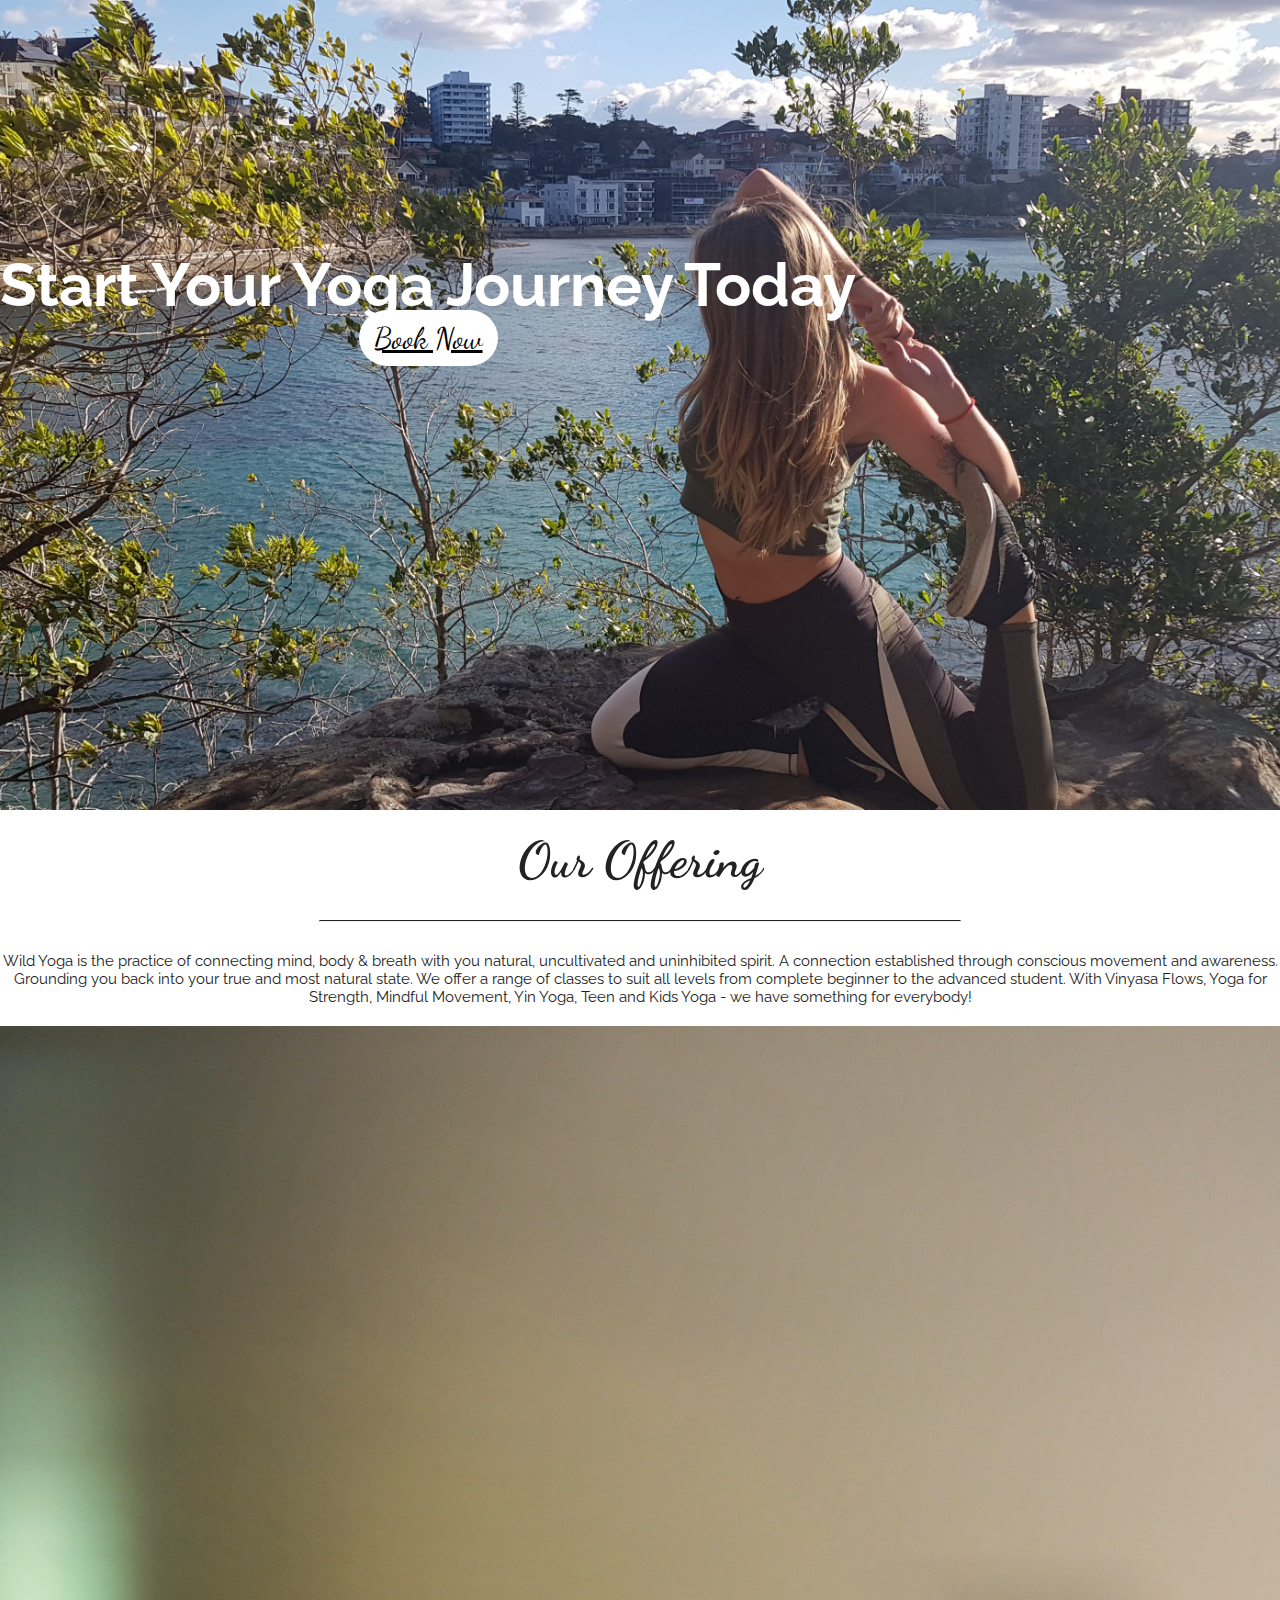
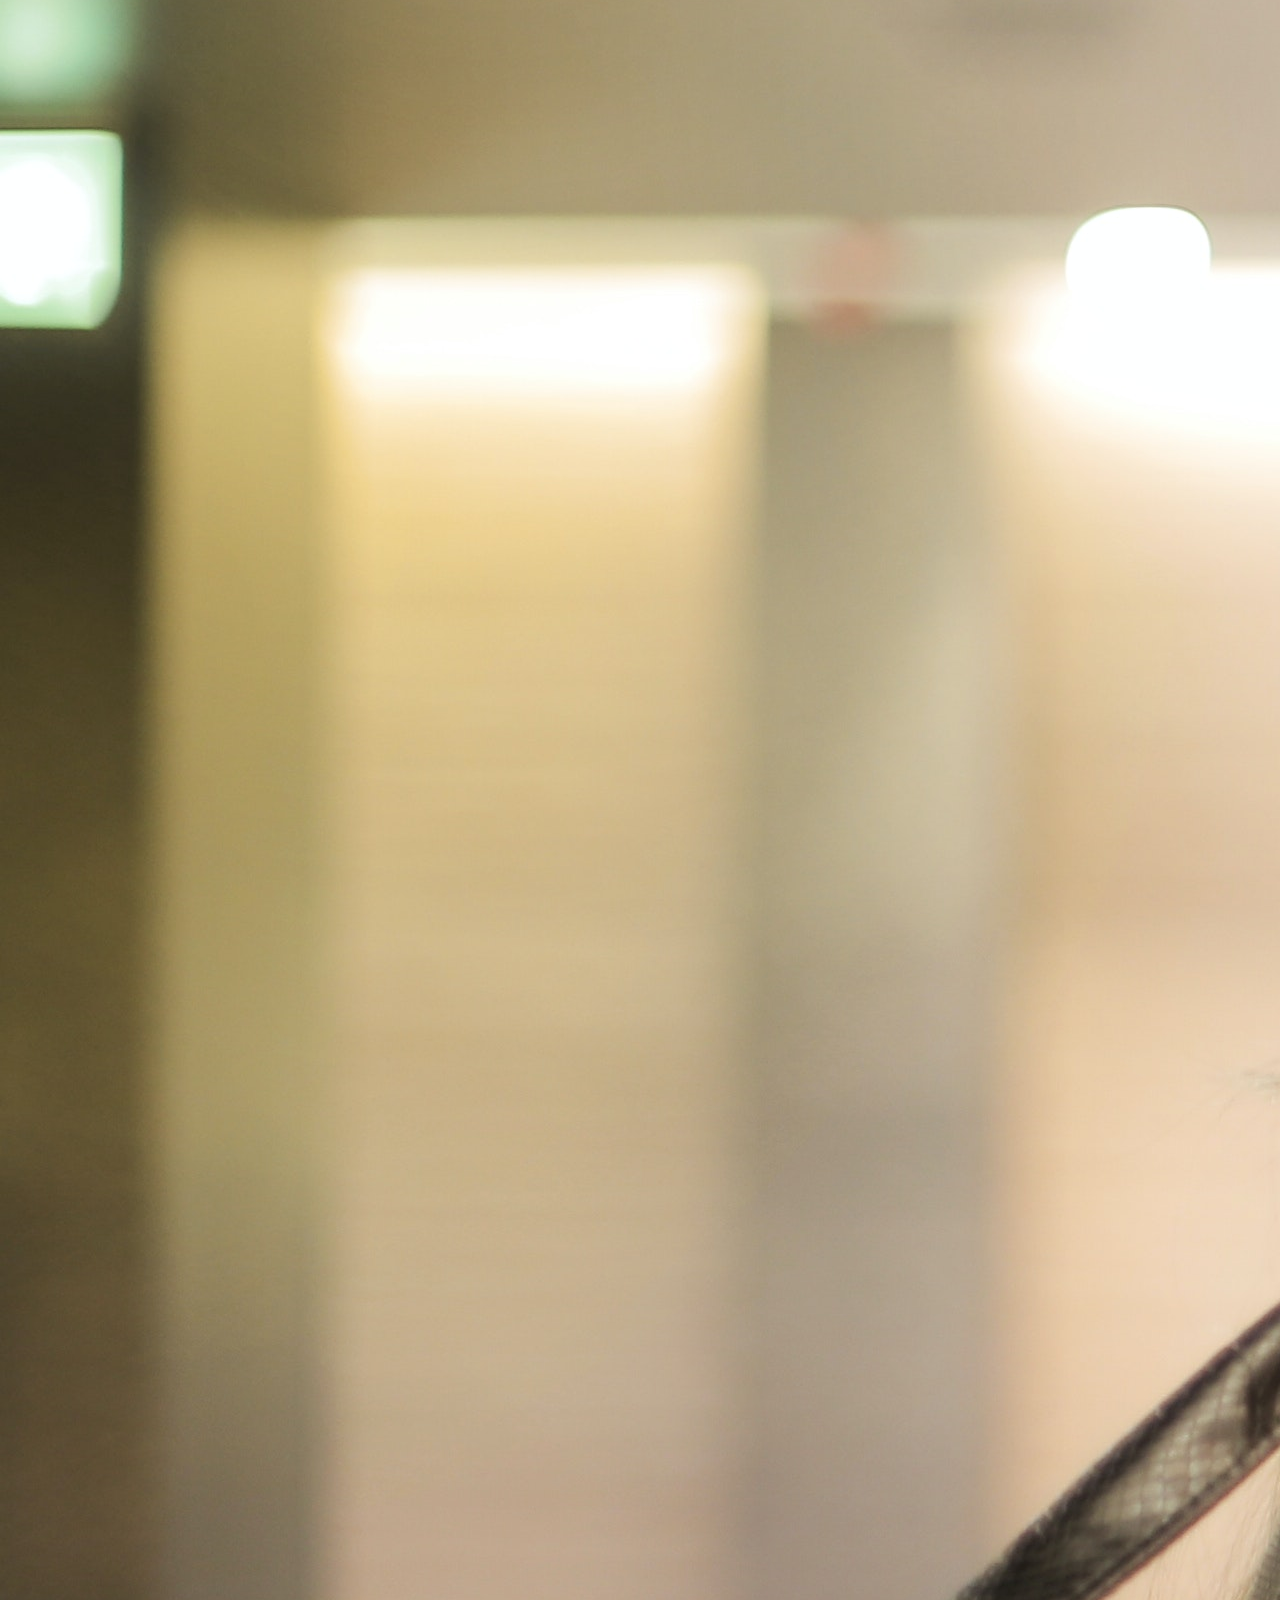
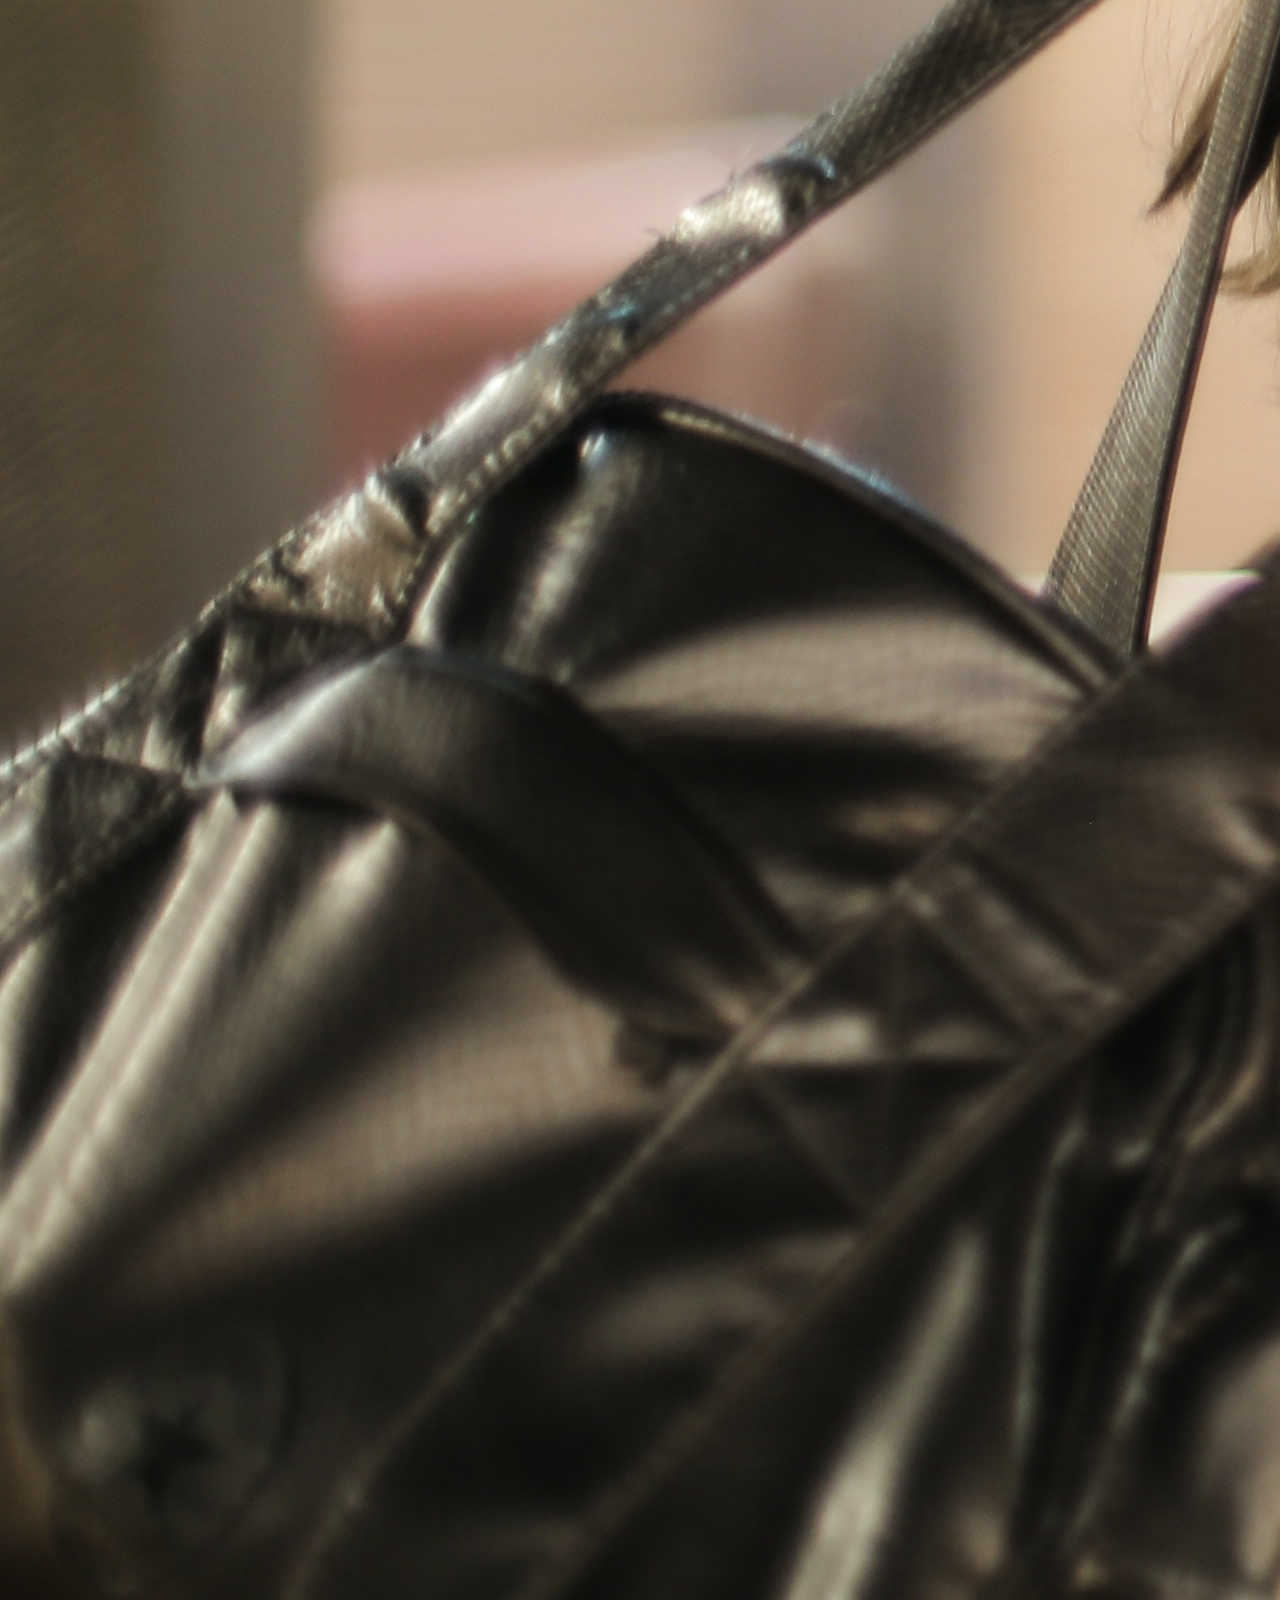
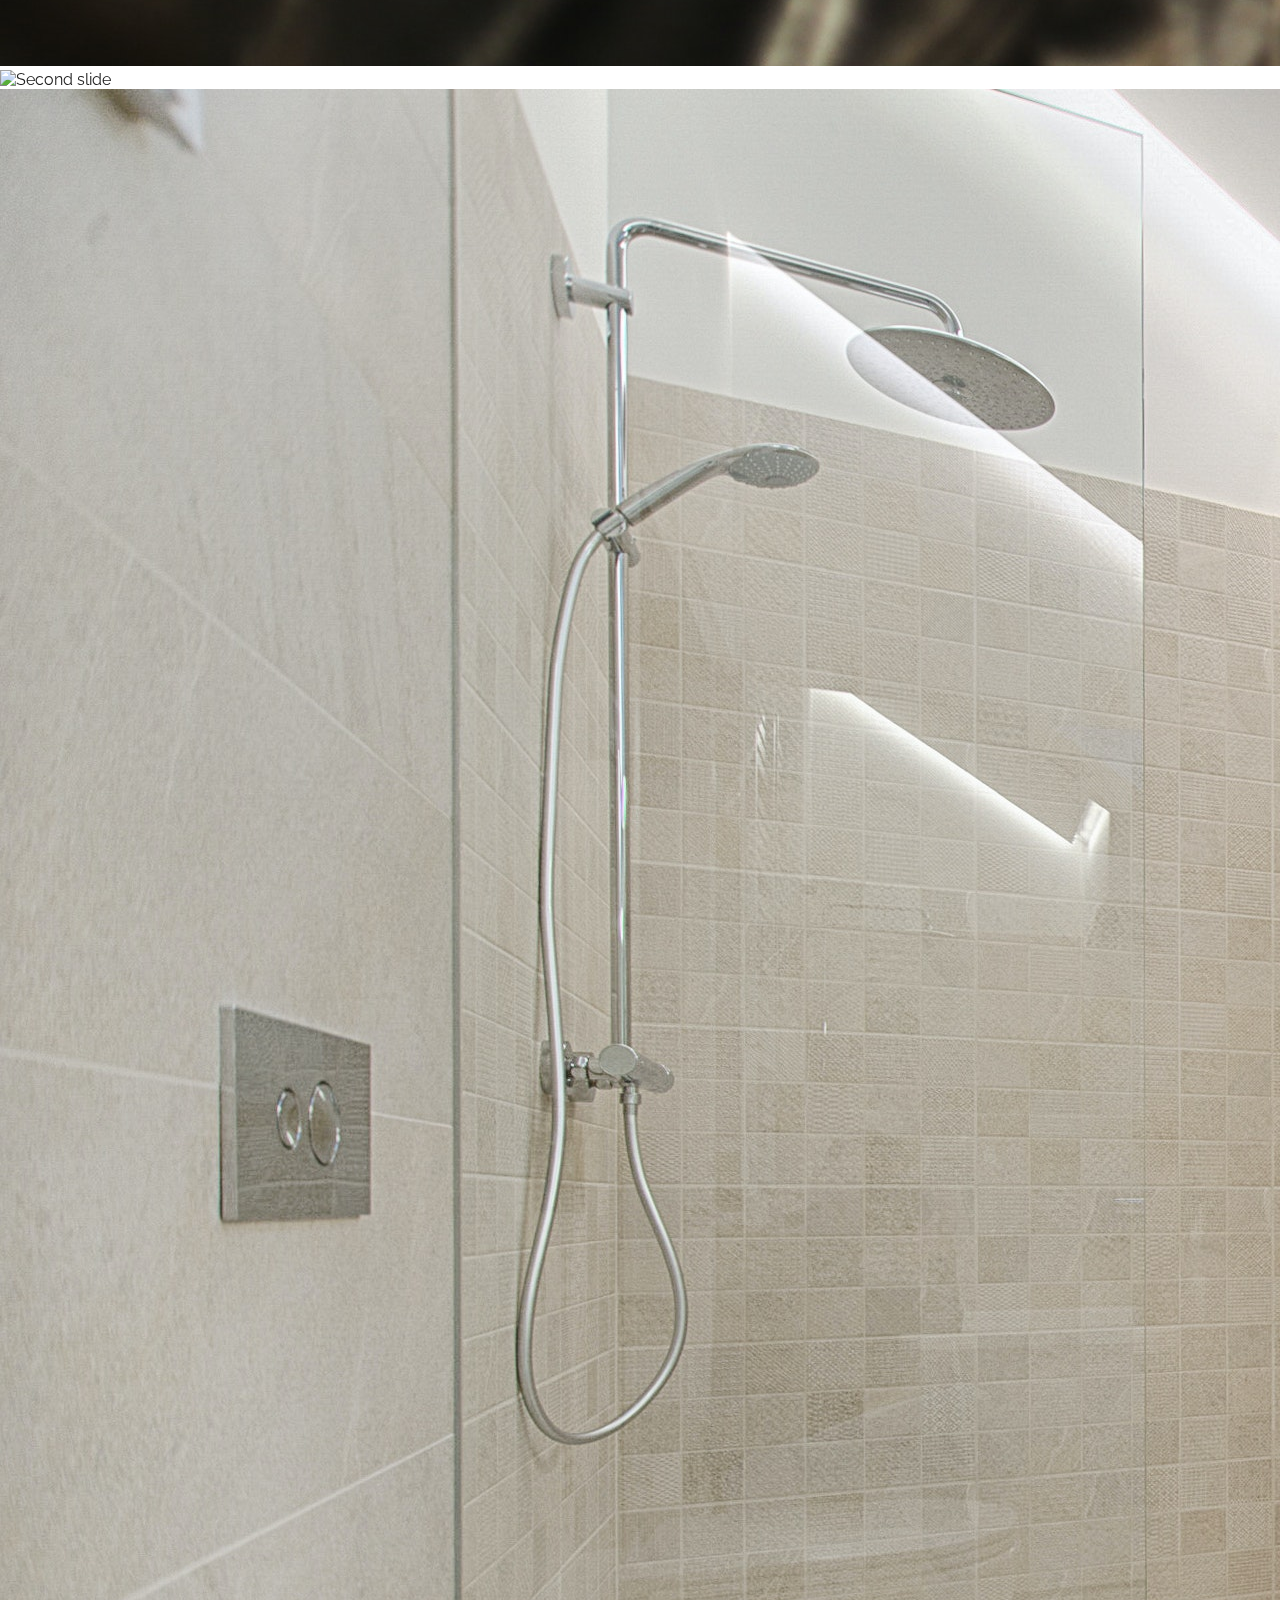
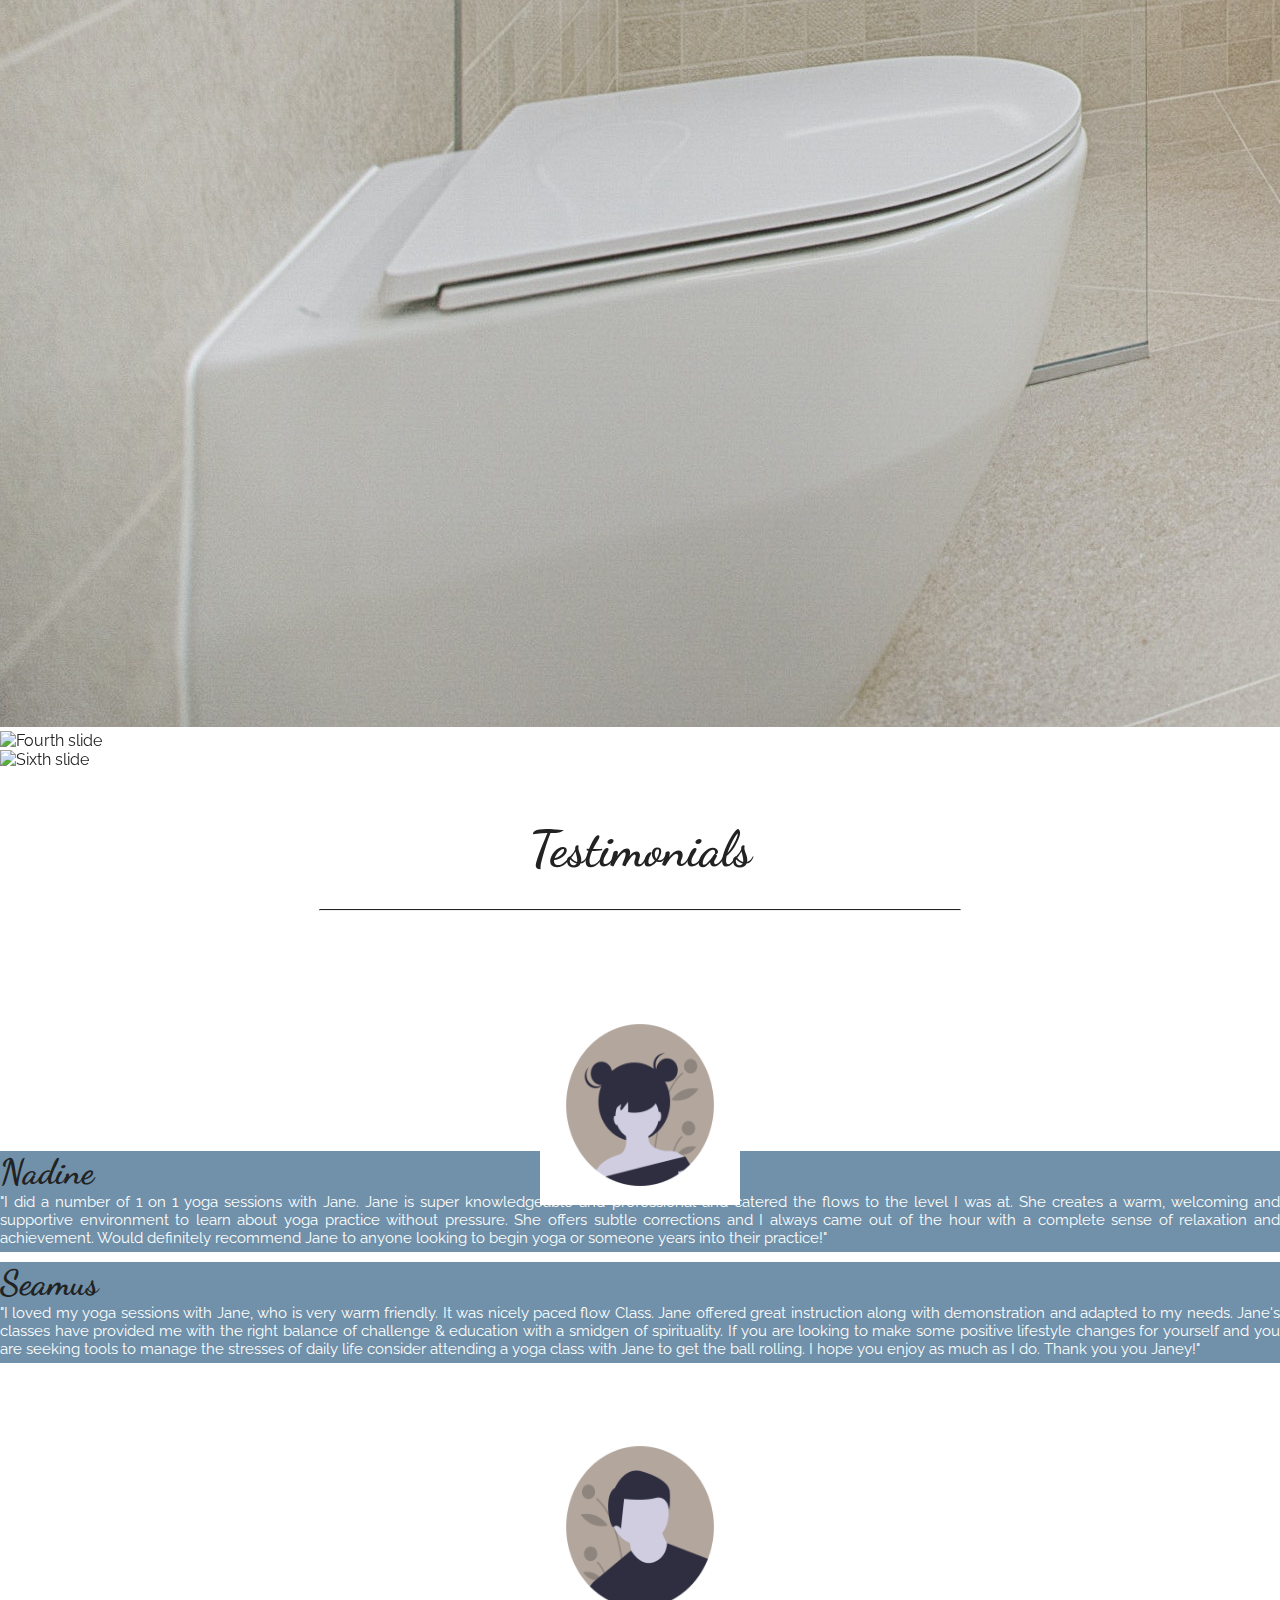
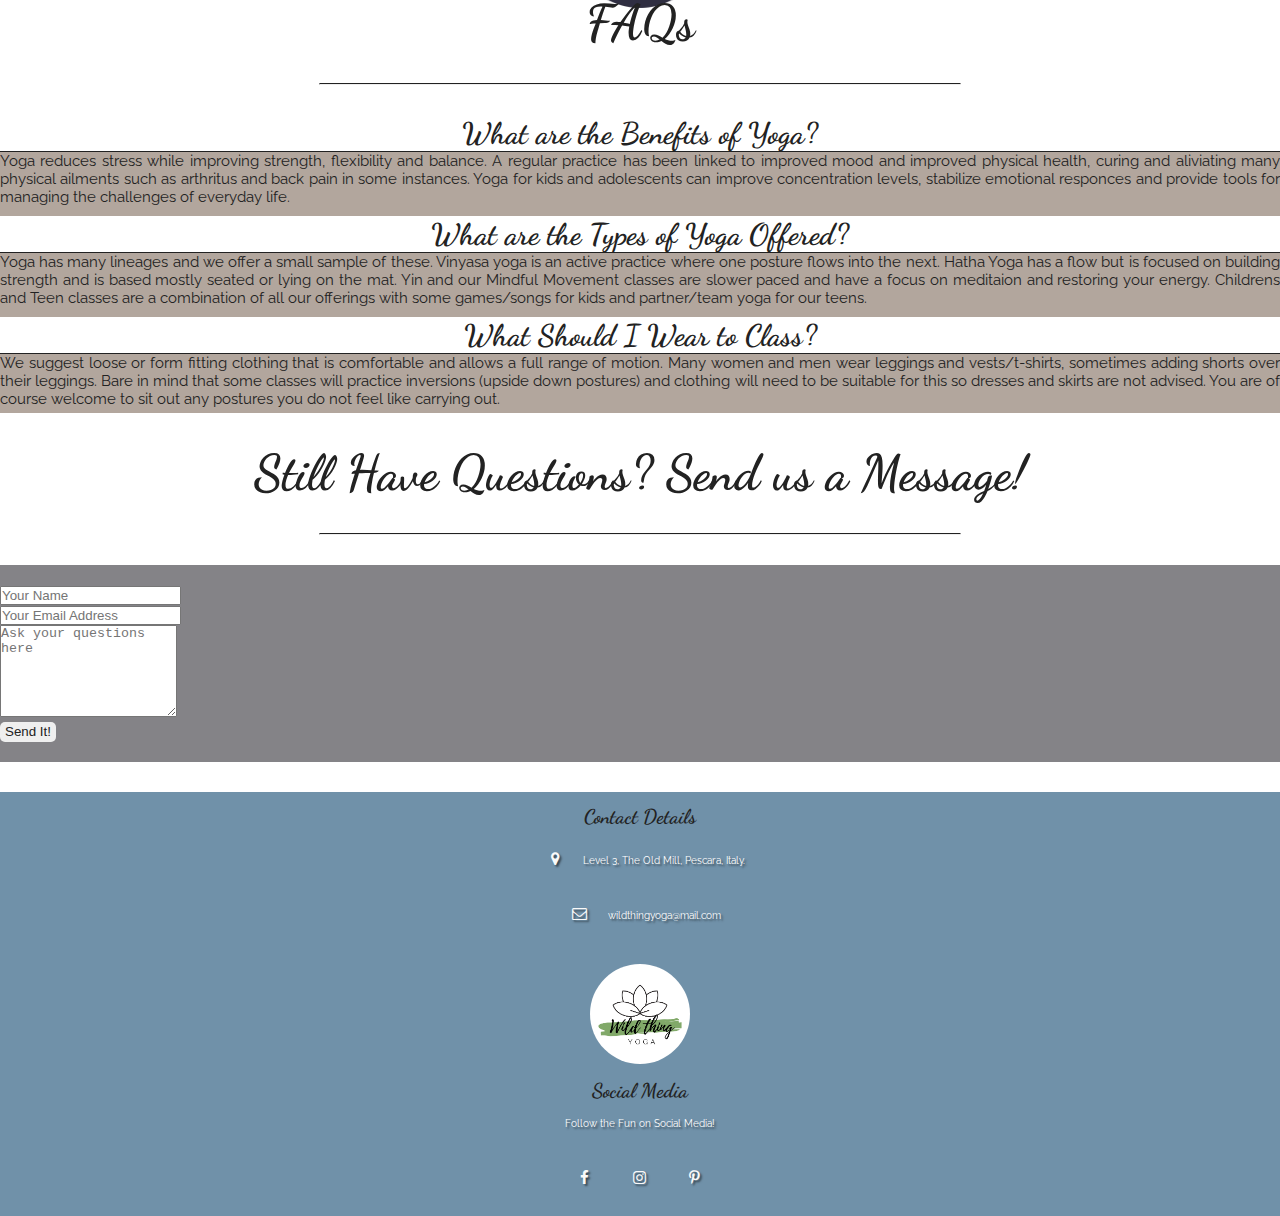
==== commit a421f6b0: "Change colour scheme & images" ====
--- a/index.html
+++ b/index.html
@@ -97,30 +97,24 @@
 					</div>
 				</div>
 				<!--Start of Offering Carosel: Code taken from Bootstrap V4 Components-->
-				<!--Offering Carosel Images: Thanks to Elly Sazonova, Vecislavas Popa, Erol Ahmed, Andrea Piacquadio & Victor Pinto at pexels.com-->
+				<!--Offering Carosel Images: Thanks to Elly Sazonova, Vecislavas Popa, Andrea Piacquadio at pexels.com-->
 
 				<div id="carouselExampleControls" class="carousel slide carousel-off" data-ride="carousel">
 					<div class="carousel-inner rounded">
-						<div class="carousel-item active">
-							<img class="d-block w-100"  src="assets/images/home/cactus_erol.jpg" alt="First slide">
-    </div>
-							<div class="carousel-item">
-								<img class="d-block w-100" src="assets/images/home/reception_picquadio.jpg" alt="Second slide" >
+							<div class="carousel-item active">
+								<img class="d-block w-100" src="assets/images/home/reception_picquadio.jpg" alt="First slide" >
     </div>
 								<div class="carousel-item">
-									<img class="d-block w-100" src="assets/images/home/sazonova1.jpg" alt="Third slide">
+									<img class="d-block w-100" src="assets/images/home/sazonova1.jpg" alt="Second slide">
     </div>
 									<div class="carousel-item">
-										<img class="d-block w-100" src="assets/images/home/shower_popa.jpg" alt="Fourth slide">
+										<img class="d-block w-100" src="assets/images/home/shower_popa.jpg" alt="Third slide">
     </div>
 										<div class="carousel-item">
-											<img class="d-block w-100" src="assets/images/home/sazonova2.jpg" alt="Fifth slide">
-    </div>
-											<div class="carousel-item">
-												<img class="d-block w-100" src="assets/images/home/towels_pinto.jpg" alt="Sixth slide">
+											<img class="d-block w-100" src="assets/images/home/sazonova2.jpg" alt="Fourth slide">
     </div>
 												<div class="carousel-item">
-													<img class="d-block w-100" src="assets/images/home/sazonova3.jpg" alt="Seventh slide">
+													<img class="d-block w-100" src="assets/images/home/sazonova3.jpg" alt="Sixth slide">
     </div>
 												</div>
 												<a class="carousel-control-prev" href="#carouselExampleControls"
@@ -145,7 +139,7 @@
 												</div>
 											</div>
 											<div class="container-fluid">
-												<div class="row">
+												<div class="row body-container">
 													<div class="col-sm-12 col-md-4 reviews">
 														<img src="assets/images/home/female_avatar.png" alt="female avatar" class="review-images"></div>
 														<div class="col-sm-12 col-md-8 reviews-p rounded">
@@ -192,10 +186,10 @@
 													</div>
 
 													<div class="container-fluid">
-														<div class="row faqs rounded">
+														<div class="row body-container faqs rounded">
 															<div class="col-sm-12 col-md-4">
-																<h3 class="faqs-questions">What are the
-																	Benefits of Yoga?</h3>
+																<h4 class="faqs-questions">What are the
+																	Benefits of Yoga?</h4>
 																<p class="faqs-p">Yoga reduces stress while improving
 																	strength, flexibility and balance. A regular
 																	practice has been linked to improved mood
@@ -208,8 +202,8 @@
 																	the challenges of everyday life.</p>
 															</div>
 															<div class="col-sm-12 col-md-4">
-																<h3 class="faqs-questions">What are the
-																	Types of Yoga Offered?</h3>
+																<h4 class="faqs-questions">What are the
+																	Types of Yoga Offered?</h4>
 																<p class="faqs-p">Yoga has many lineages and we offer a
 																	small sample of these.
 																	Vinyasa yoga is an active practice where one posture
@@ -226,8 +220,8 @@
 																	yoga for our teens.</p>
 															</div>
 															<div class="col-sm-12 col-md-4">
-																<h3 class="faqs-questions">What Should I
-																	Wear to Class?</h3>
+																<h4 class="faqs-questions">What Should I
+																	Wear to Class?</h4>
 																<p class="faqs-p">We suggest loose or form fitting
 																	clothing that is comfortable and allows a full range
 																	of motion. Many women and men wear leggings
--- a/css/style.css
+++ b/css/style.css
@@ -13,8 +13,8 @@
 }
 
 .logo {
-    width: 80px;
-    height: 80px;
+    width: 100px;
+    height: 100px;
     border-radius: 50%;
 }
 
@@ -36,6 +36,13 @@
     color:#222222;
 }
 
+h4 {
+    font-size: 30px;
+    text-align: center;
+    font-family: "Dancing Script", sans-serif;
+    color:#222222;
+}
+
 h5 {
     text-align: center;
     font-size: 20px;
@@ -51,12 +58,12 @@
 }
 
 .body-container {
-    padding-bottom: 30px;
+    margin-bottom: 30px;
 }
 
 .body-content {
     display: block;
-    font-size: 20px;
+    font-size: 15px;
     text-align: center;
     margin-top: 20px;
     margin-bottom: 20px;      
@@ -73,6 +80,9 @@
     z-index: 1;
 }
 
+
+/*----------------------------------------------------------Buttons*/
+
 .button {
     color: #222222;
     border-radius: 5px;
@@ -82,11 +92,12 @@
 }
 
 .button:hover {
-    background-color: #A5907C;
+    background-color: #81a969;
+    color: white;
 }
 
 .button-green {
-    background-color: rgb(145, 172, 152, 0.7);
+    background-color: rgb(82, 108, 62, 0.7);
     border-radius: 5px;
     border: none;
     text-align: center;
@@ -94,17 +105,32 @@
 }
 
 .button-green:hover {
-    background-color: #A5907C;
+    background-color: #B2A69D;
+    color: white;
+}
+
+.booking-btn {
+    font-family: 'Dancing Script', sans-serif;
+    color: black;
+    background-color: white; 
+    border-radius: 30px;
+    font-size: 30px;
+    border: none;
+    padding: 10px 15px 10px 15px;
+}
+
+a.btn.booking-btn:hover {
+    background-color:#B2A69D ;
 }
 
 /*----------------------------------------------------------Colours*/
 
-.green {
-    background-color: rgb(145, 172, 152, 0.7);
+.blue {
+    background-color: #7091A9;
 }
 
 .beige {
-    background-color: rgb(165, 144, 124, 0.5); 
+    background-color: #B2A69D; 
 }
 /*----------------------------------------------------------Nav Bar*/
 /*The code below will target and over ride style rules in the bootstrap nav bar,
@@ -128,8 +154,8 @@
 }
 
 .nav-link {
-    font-size: 15px;
     margin: 4px;
+    font-size: 20px;
 }
 
 @media only screen and (min-width: 1200px) { /*This media query will make the Navbar text bigger on medium to large screens*/
@@ -144,7 +170,7 @@
 }
 
 .navbar-brand {
-    font-size: 30px;
+    font-size: 25px;
     color: black!important;
     font-family: 'Dancing Script', sans-serif;
 }
@@ -169,11 +195,11 @@
 }
 
 a.dropdown-item:hover {
-    background-color: black;
+    background-color: #7091A9;
     color: white;
 }
 a.dropdown-item:active {
-    background-color: #79a665;
+    background-color: #848387;
 }
 /*--------------------------------------------------------------------------------BODY CONTENT BELOW*/
 
@@ -182,7 +208,7 @@
 /*The Below is Taken & Modified from Matt Rudge Whiskey Drop Challenge Code Institute*/
 
 .callout-container {
-    background: url(../assets/images/home/heroimage.jpg) no-repeat center center fixed; /*Call out image : Thanks to Jared Rice at unsplash.com*/
+    background: url(../assets/images/home/calloutimage.jpg) no-repeat center center fixed; /*Call out image : Designers property*/
     height: 90vh;
     -webkit-background-size: cover;
     -moz-background-size: cover;
@@ -210,21 +236,6 @@
     font-size: 60px; 
     text-transform: capitalize;
     text-align: center;
-}
-
-.booking-btn {
-    font-family: 'Dancing Script', sans-serif;
-    color: #A5907C;
-    background-color: white; 
-    border-radius: 30px;
-    font-size: 30px;
-    border: none;
-    padding: 10px 15px 10px 15px;
-}
-
-a.btn.booking-btn:hover {
-    background-color: #91AC98;
-
 }
 
 /*The media queries below will style the call to action to adjust for different screen
@@ -292,33 +303,36 @@
 
 .carousel-off {
     padding-bottom: 30px;
+    position: relative;
 }
 
 /*----------------------------------------------------------Testimonials*/
 /*The code below will style the reviews in the Testimonials section*/
 .reviews {
     text-align: center;
+    height: 200px;
 }
 
 .reviews-p {
     text-align: justify;
-    font-size: 20px; 
-    padding-bottom: 20px; 
-    background-color: rgb(145, 172, 152, 0.5);
+    color: white;
+    font-size: 15px; 
+    padding-bottom: 5px; 
+    background-color: #7091A9;
     margin-top: 10px;
 }
 .review-images {
     width: 200px;
     height: 200px;
     margin: auto;
-    margin-top: 15%;  
+    margin-top: 5%;  
 }
 
 /*----------------------------------------------------------FAQs*/
 
 
 .faqs {
-    background-color: rgb(165, 144, 124, 0.5);
+    background-color: #B2A69D;
 }
 
 .faqs-questions {
@@ -328,8 +342,8 @@
 }
 .faqs-p {
     text-align: justify;
-    font-size: 20px; 
-    padding-bottom: 20px; 
+    font-size: 15px; 
+    padding-bottom: 5px; 
 }
 
 /*----------------------------------------------------------Schedule & Pricing*/
@@ -348,14 +362,14 @@
 }
 
 #pricing-span {
-    background-color: #91AC98;
+    background-color: #81a969;
     font-style: italic;
     font-size: 15px;
     color: white;
 }
 
 .schedule-head {
-    background-color: rgb(255, 255, 255, 0.7);
+    background-color: rgb(178, 166, 157, 0.9);
 }
 
 .schedule-p {
@@ -414,7 +428,7 @@
 
 .article {
     text-align: center;
-    background-color: rgb(145, 172, 152, 0.7);
+    background-color: rgb(82, 108, 67, 0.7);
     height: 100%;
     margin: 0px;
 }
@@ -433,7 +447,7 @@
 this will be updated to function in the future*/
 
 .form {
-    background-color:rgb(145, 172, 152, 0.5);
+    background-color: #848387;
     padding-top: 20px;
     padding-bottom: 20px;
 }
@@ -490,7 +504,7 @@
 this code will style the footer*/
 
 footer {
-    background-color: #91AC98;
+    background-color: #7091A9;
     color: white; 
     font-size: 10px;
     padding: 8px 16px 8px 16px;
@@ -508,7 +522,7 @@
     display: block;
     text-align: center; 
     height: 30px;
-    padding: 10px;
+    padding: 10px; 
     margin-bottom: 5px; 
     font-size: 10px;
     text-shadow: 2px 2px 2px rgba(0, 0, 0, 0.5);   
@@ -516,10 +530,10 @@
 
 
 p.footer i {
-    width: 30px; 
-    height: 30px;
+    width: 20px; 
+    height: 20px;
     padding: 10px;
-    margin-right: 2px;  
+    margin-right: 5px;  
     font-size: 15px;
     text-shadow: 2px 2px 2px rgba(0, 0, 0, 0.5); 
     line-height: 10px;
@@ -568,21 +582,5 @@
     color: black;
 }
 
-/*The code below will generate a sign up form for a newsletter*/
-/*#newsletter {
-    text-align: center;
-    text-shadow: 2px 2px 2px rgba(0, 0, 0, 0.5);
-}
-
-.newsletter {
-    color: #222222;
-    border-radius: 5px;
-    border: none;
-    padding: 2.5px 2px 2.5px 2px;
-}
-
-input#email.newsletter:hover {
-    border: solid black 1px;
-}*/
 
 /*End*/
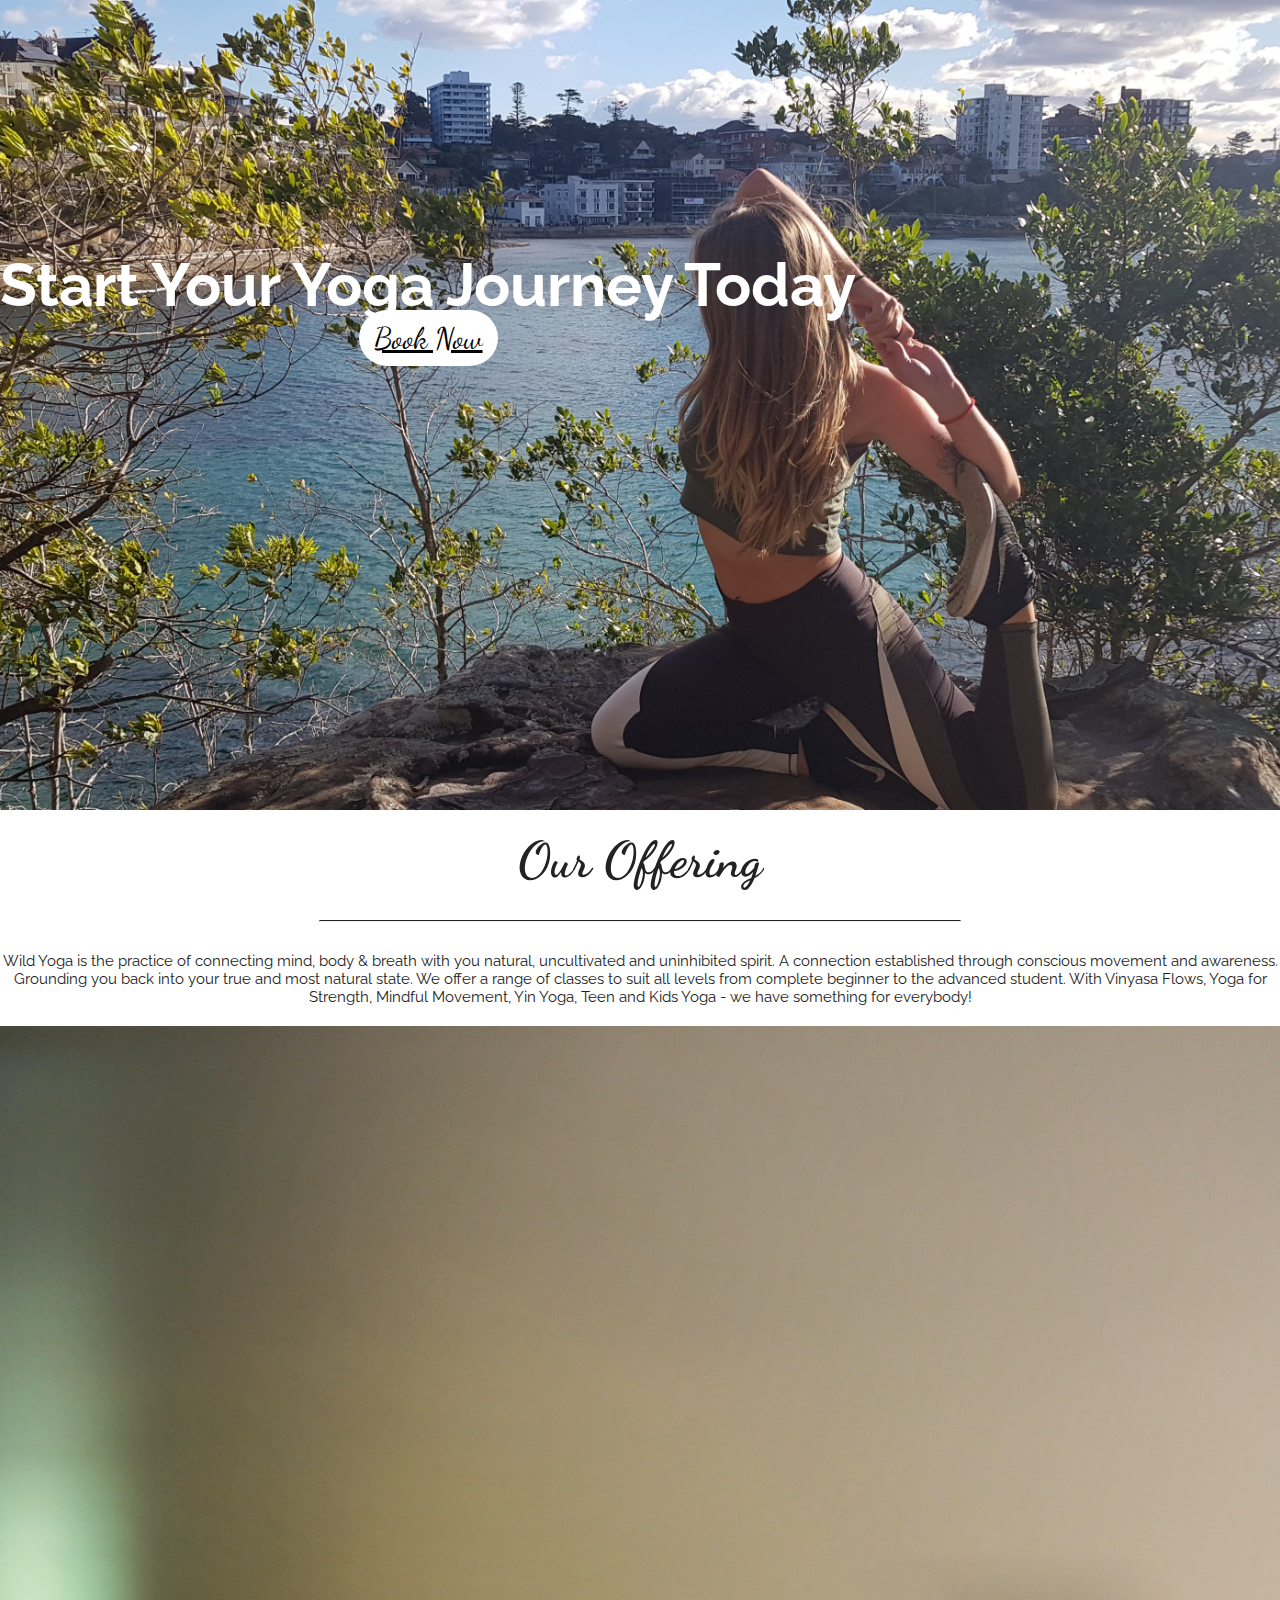
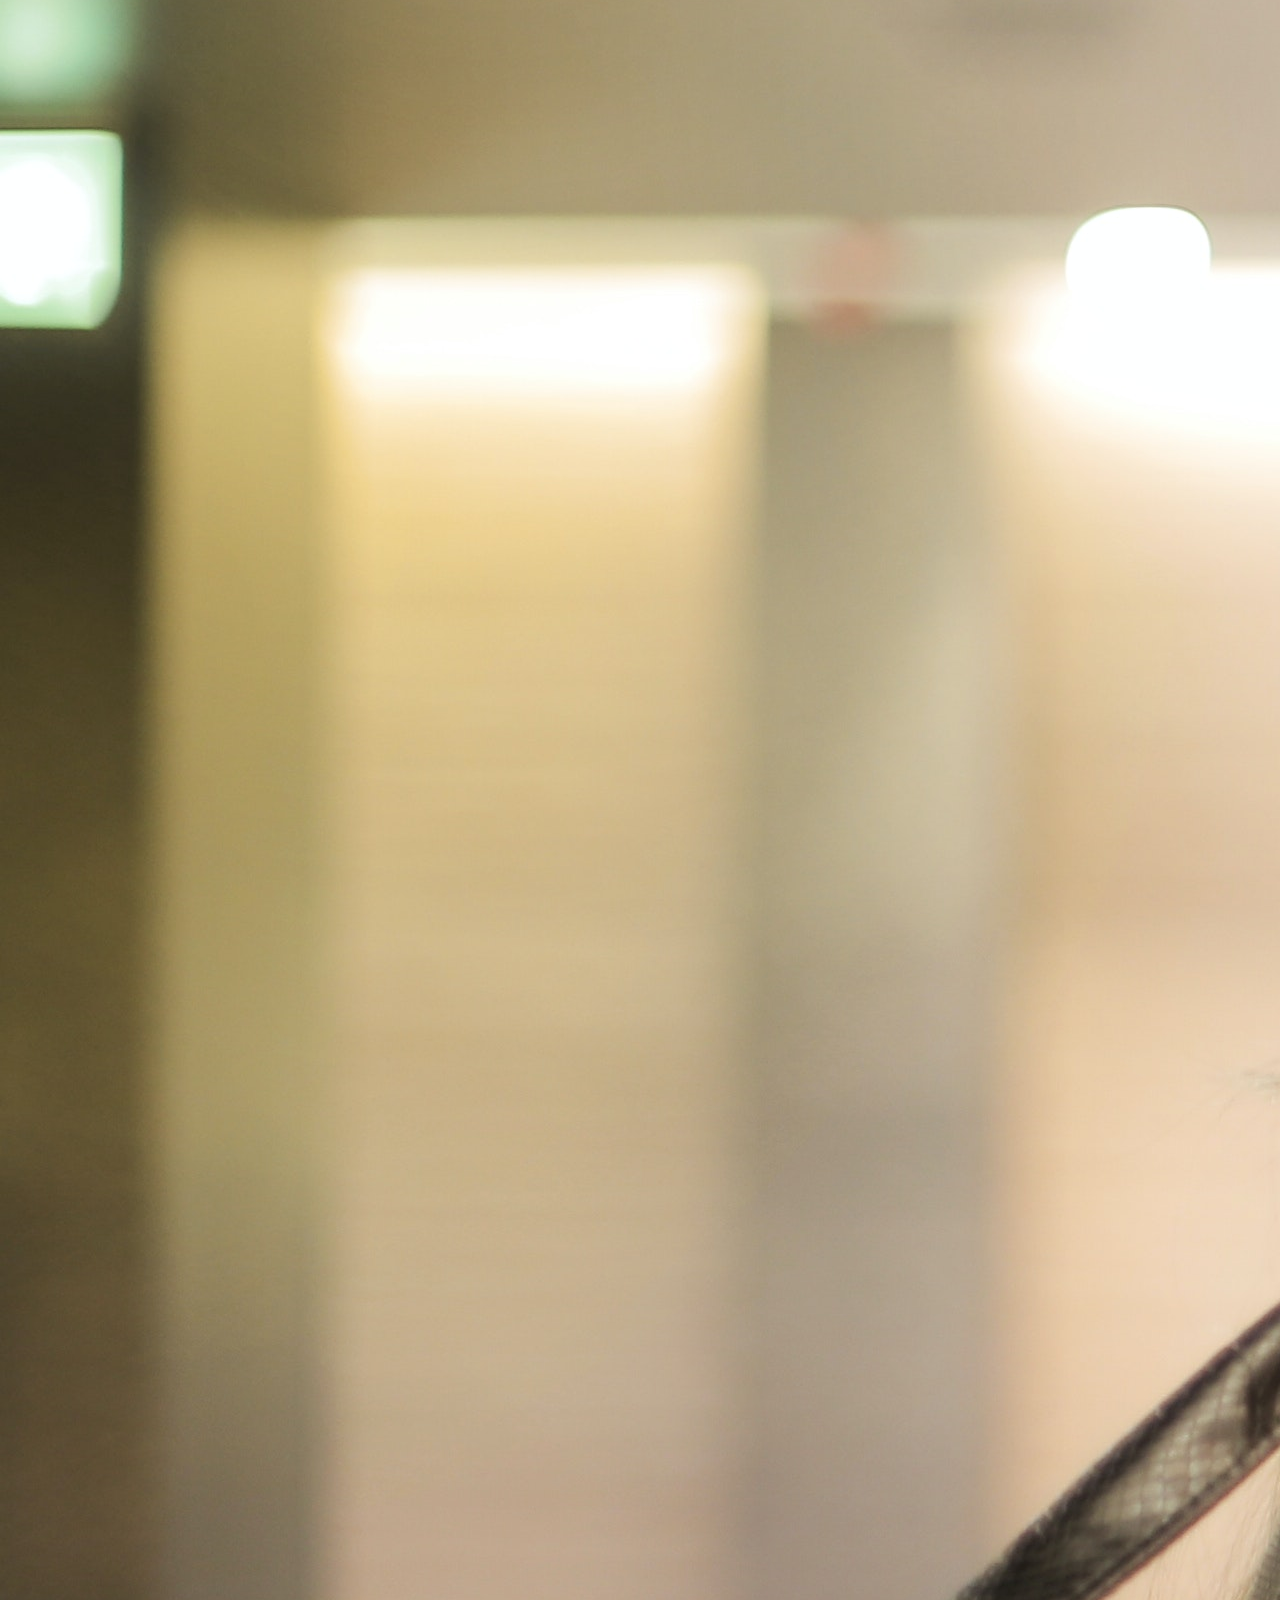
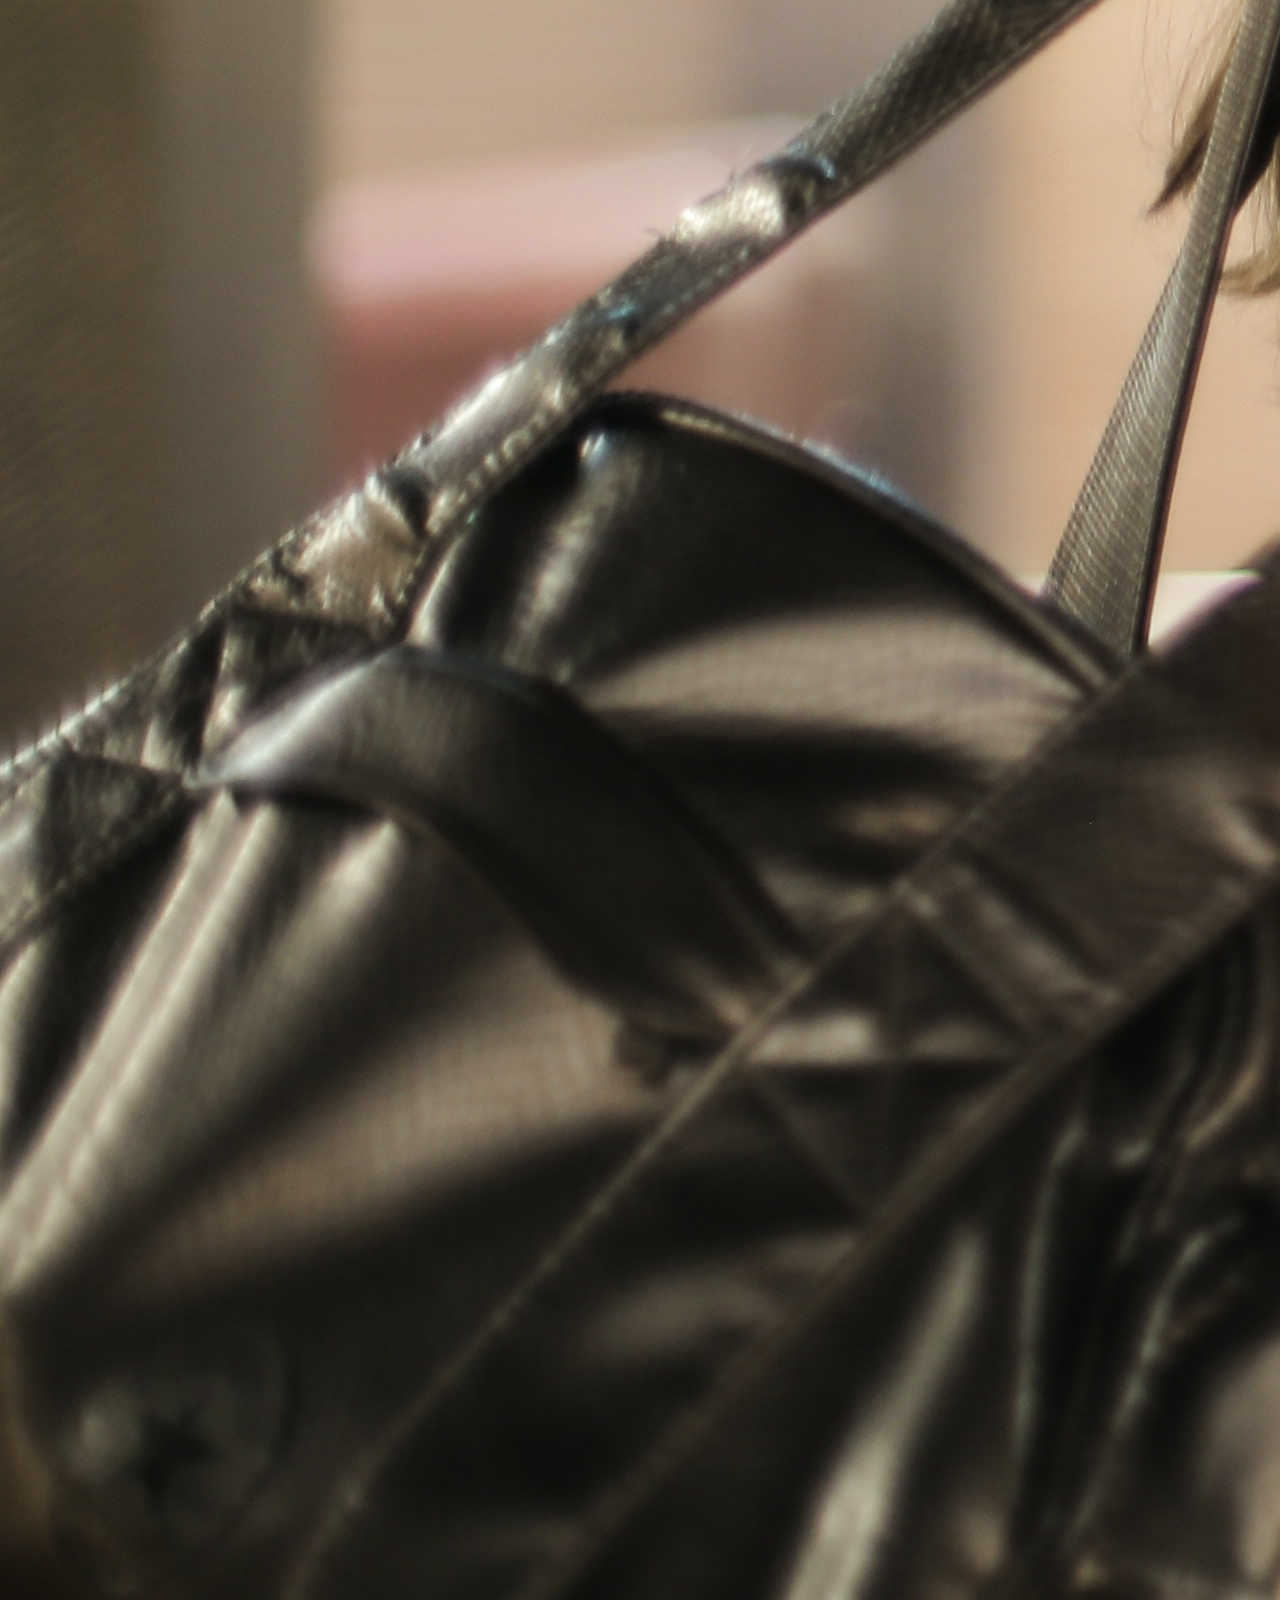
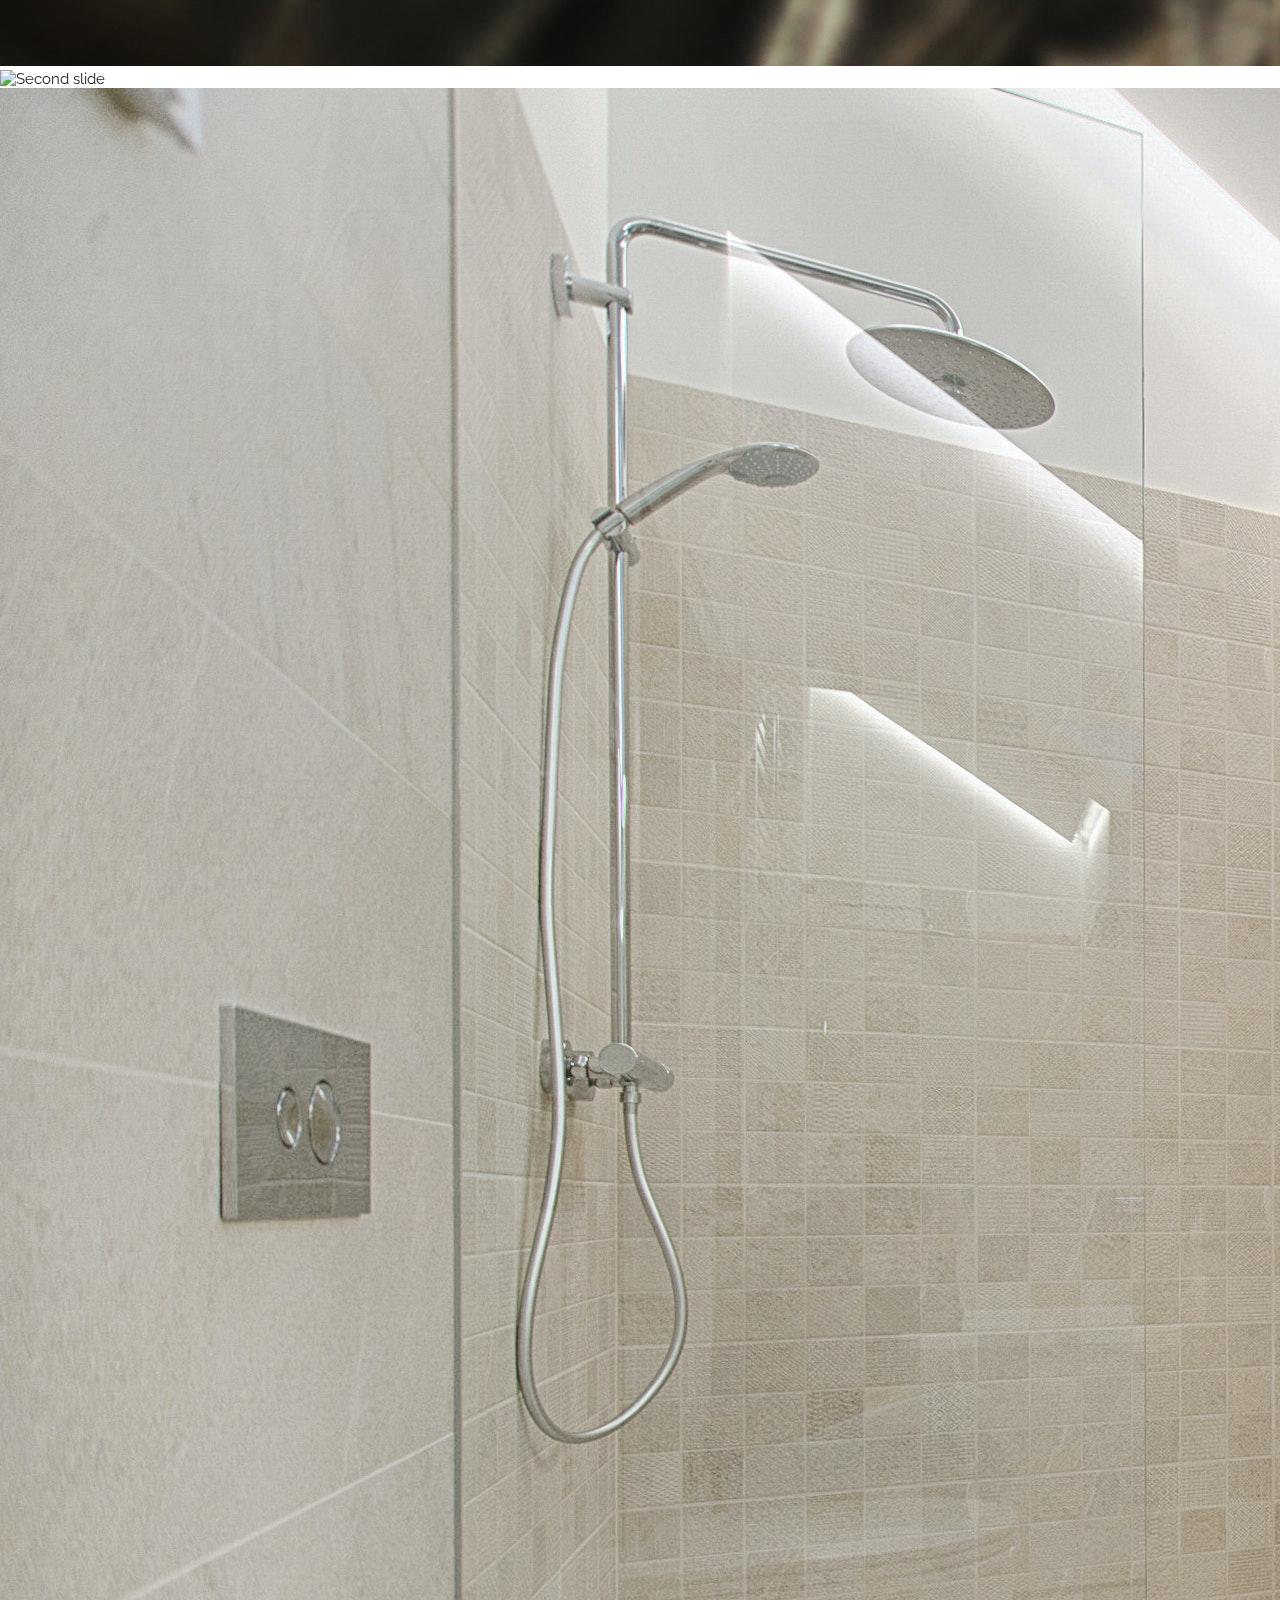
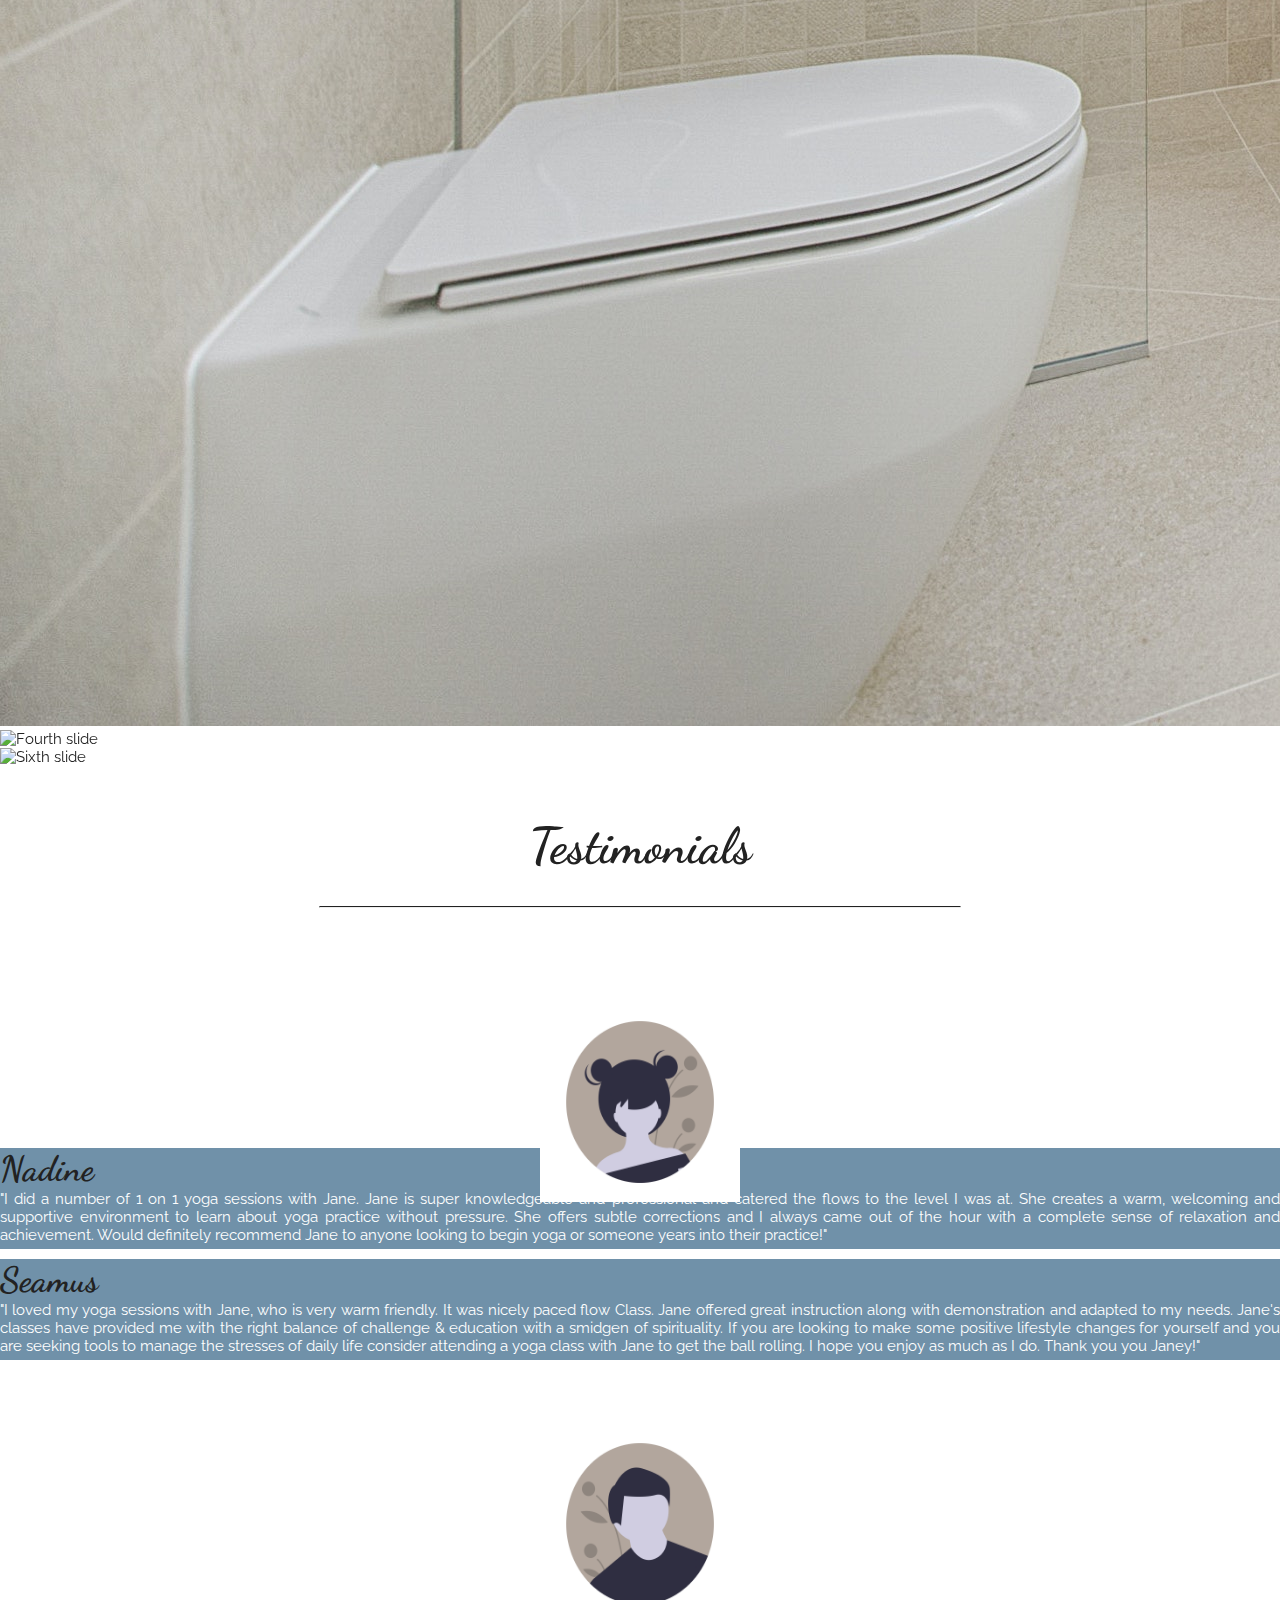
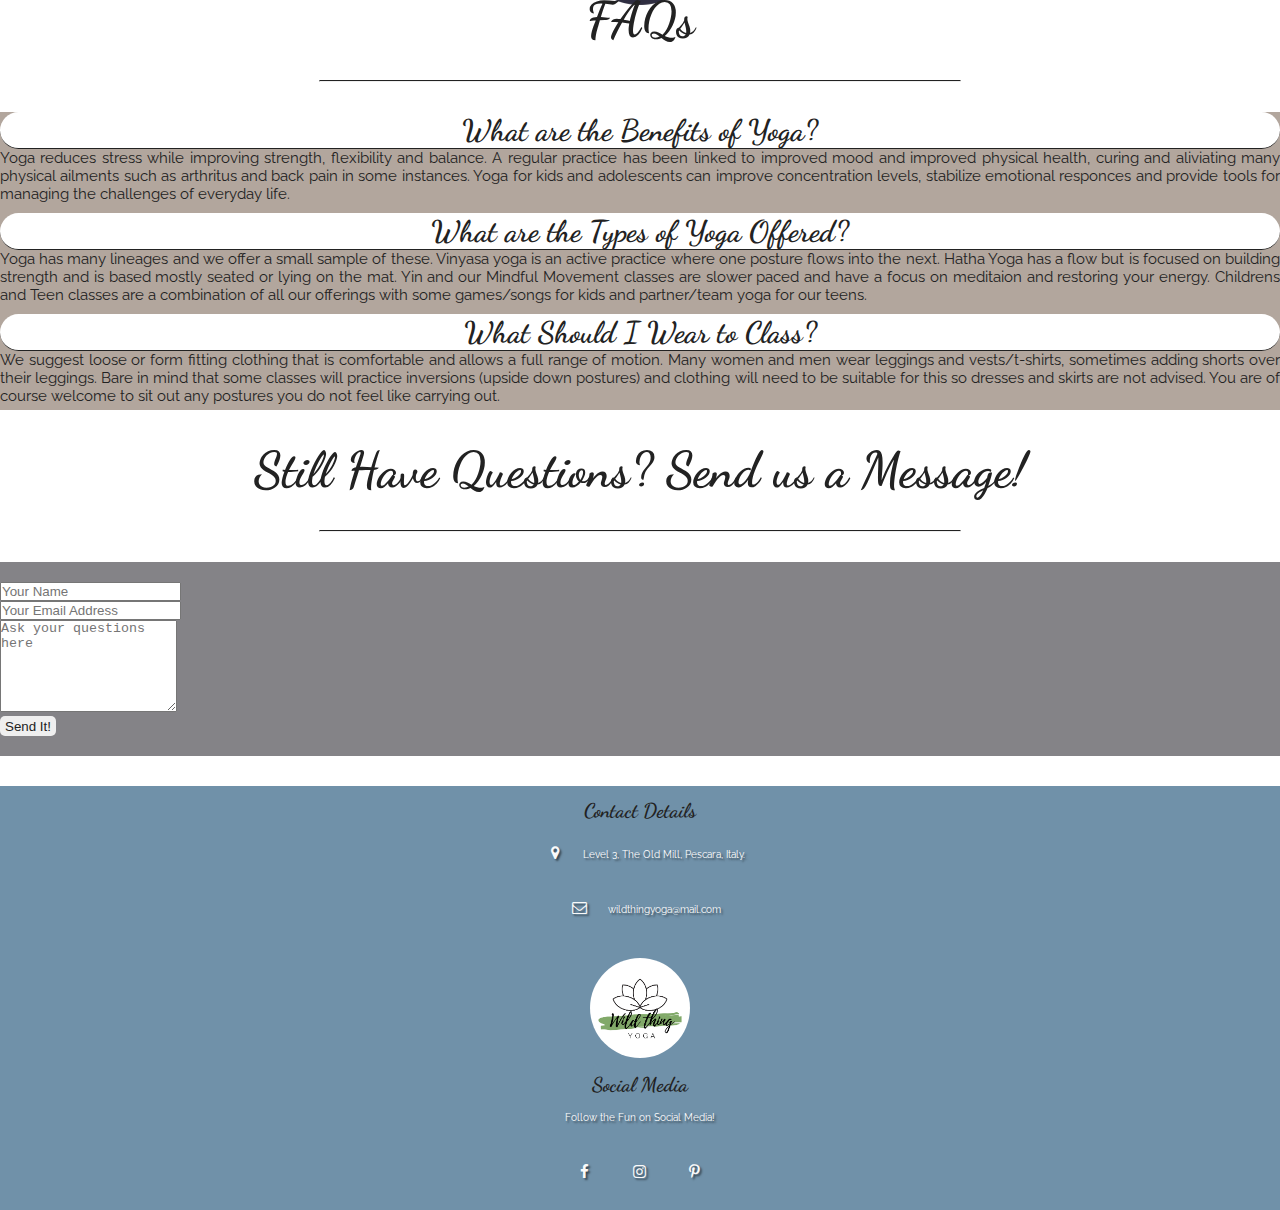
==== commit c2afa948: "Fix spacing and spelling" ====
--- a/index.html
+++ b/index.html
@@ -68,7 +68,7 @@
 					<div class="jumbotron">
 						<h1 class="display-4">Start your yoga journey today</h1>
 						<p class="lead">
-							<a class="btn booking-btn" href="schedule.html" role="button">Book Now</a>
+							<a class="btn booknow-btn" href="schedule.html" role="button">Book Now</a>
 						</p>
 					</div>
 
@@ -279,7 +279,7 @@
 				<h5 class="footer-head">Contact Details</h5>
 				<p class="footer"><i class="fa fa-map-marker" aria-hidden="true"></i>
 					Level 3, The Old Mill, Pescara, Italy.</p>
-					<p class="footer"><i class="fa fa-envelope-o" aria-hidden="true"></i>
+				<p class="footer"><i class="fa fa-envelope-o" aria-hidden="true"></i>
 					wildthingyoga@mail.com</p>
 			</div> 
 			<div class="col-sm-12 col-md-4">
--- a/css/style.css
+++ b/css/style.css
@@ -10,6 +10,7 @@
 body {
 font-family: 'Raleway', sans-serif;
 color: #222222;
+font-size: 15px;
 }
 
 .logo {
@@ -22,6 +23,12 @@
     list-style: none;
 }
 
+h1 {
+    text-align: center;
+    font-family: 'Raleway', sans-serif;
+    font-size: 100px;
+    color: white;
+}
 h2 {
     text-align: center;
     font-size: 50px;
@@ -109,7 +116,7 @@
     color: white;
 }
 
-.booking-btn {
+.booknow-btn {
     font-family: 'Dancing Script', sans-serif;
     color: black;
     background-color: white; 
@@ -119,8 +126,9 @@
     padding: 10px 15px 10px 15px;
 }
 
-a.btn.booking-btn:hover {
-    background-color:#B2A69D ;
+a.btn.booknow-btn:hover {
+    background-color:#B2A69D;
+    color: white;
 }
 
 /*----------------------------------------------------------Colours*/
@@ -171,7 +179,6 @@
 
 .navbar-brand {
     font-size: 25px;
-    color: black!important;
     font-family: 'Dancing Script', sans-serif;
 }
 
@@ -338,6 +345,7 @@
 .faqs-questions {
     background-color: white;
     margin-top: 5px;
+    border-radius: 30px;
     border-bottom: #222222 solid 1px;
 }
 .faqs-p {
@@ -405,7 +413,7 @@
     border-width: 0px;
 }
 a.resource-link {
-    color: #91AC98;
+    color: rgb(82, 108, 67, 0.7);
     font-style: italic;
 }
 
@@ -486,12 +494,8 @@
 
 input#date:hover {
     border: solid black 1px;
-    background-color:rgb(165, 144, 124, 0.5);
-}
-
-.booking-form.radio:active {
-    background-color: black!important;
-    color: black;
+    background-color: #81a969;
+    color: white;
 }
 
 input#name.form-control {
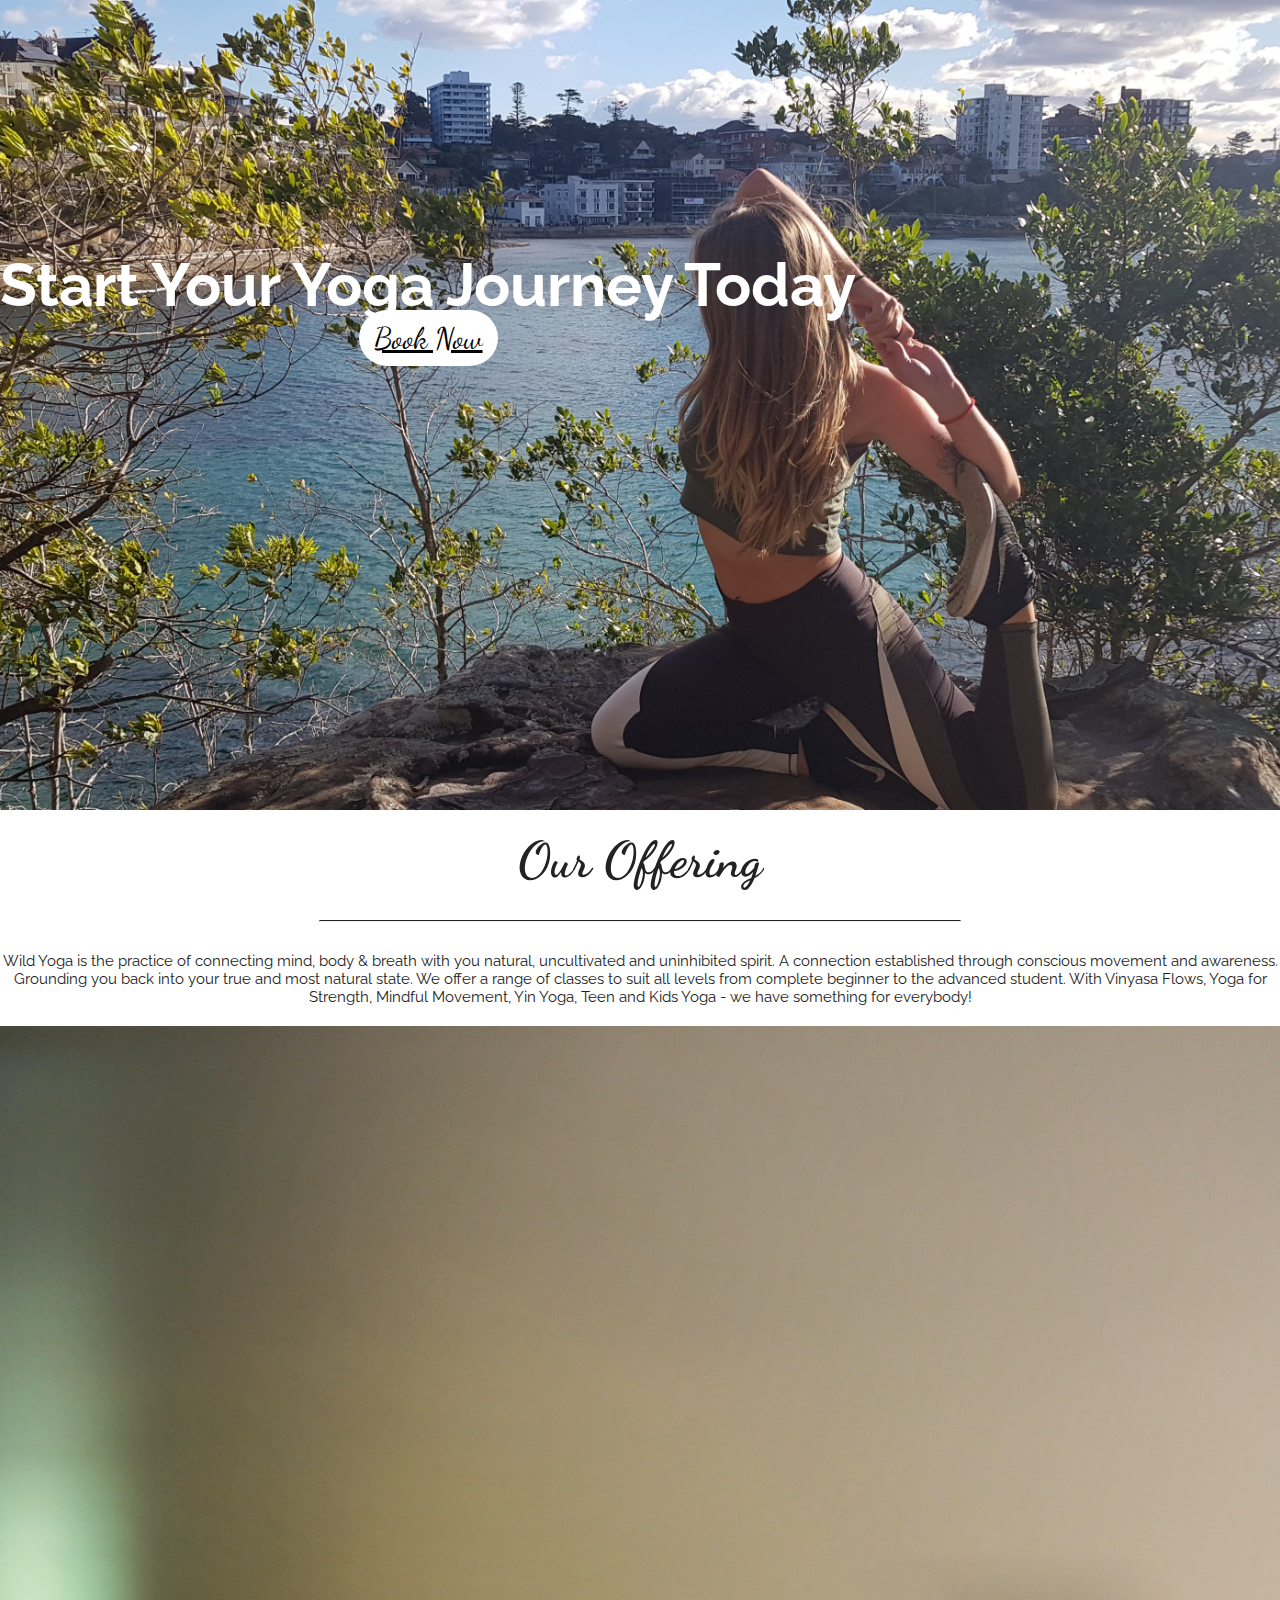
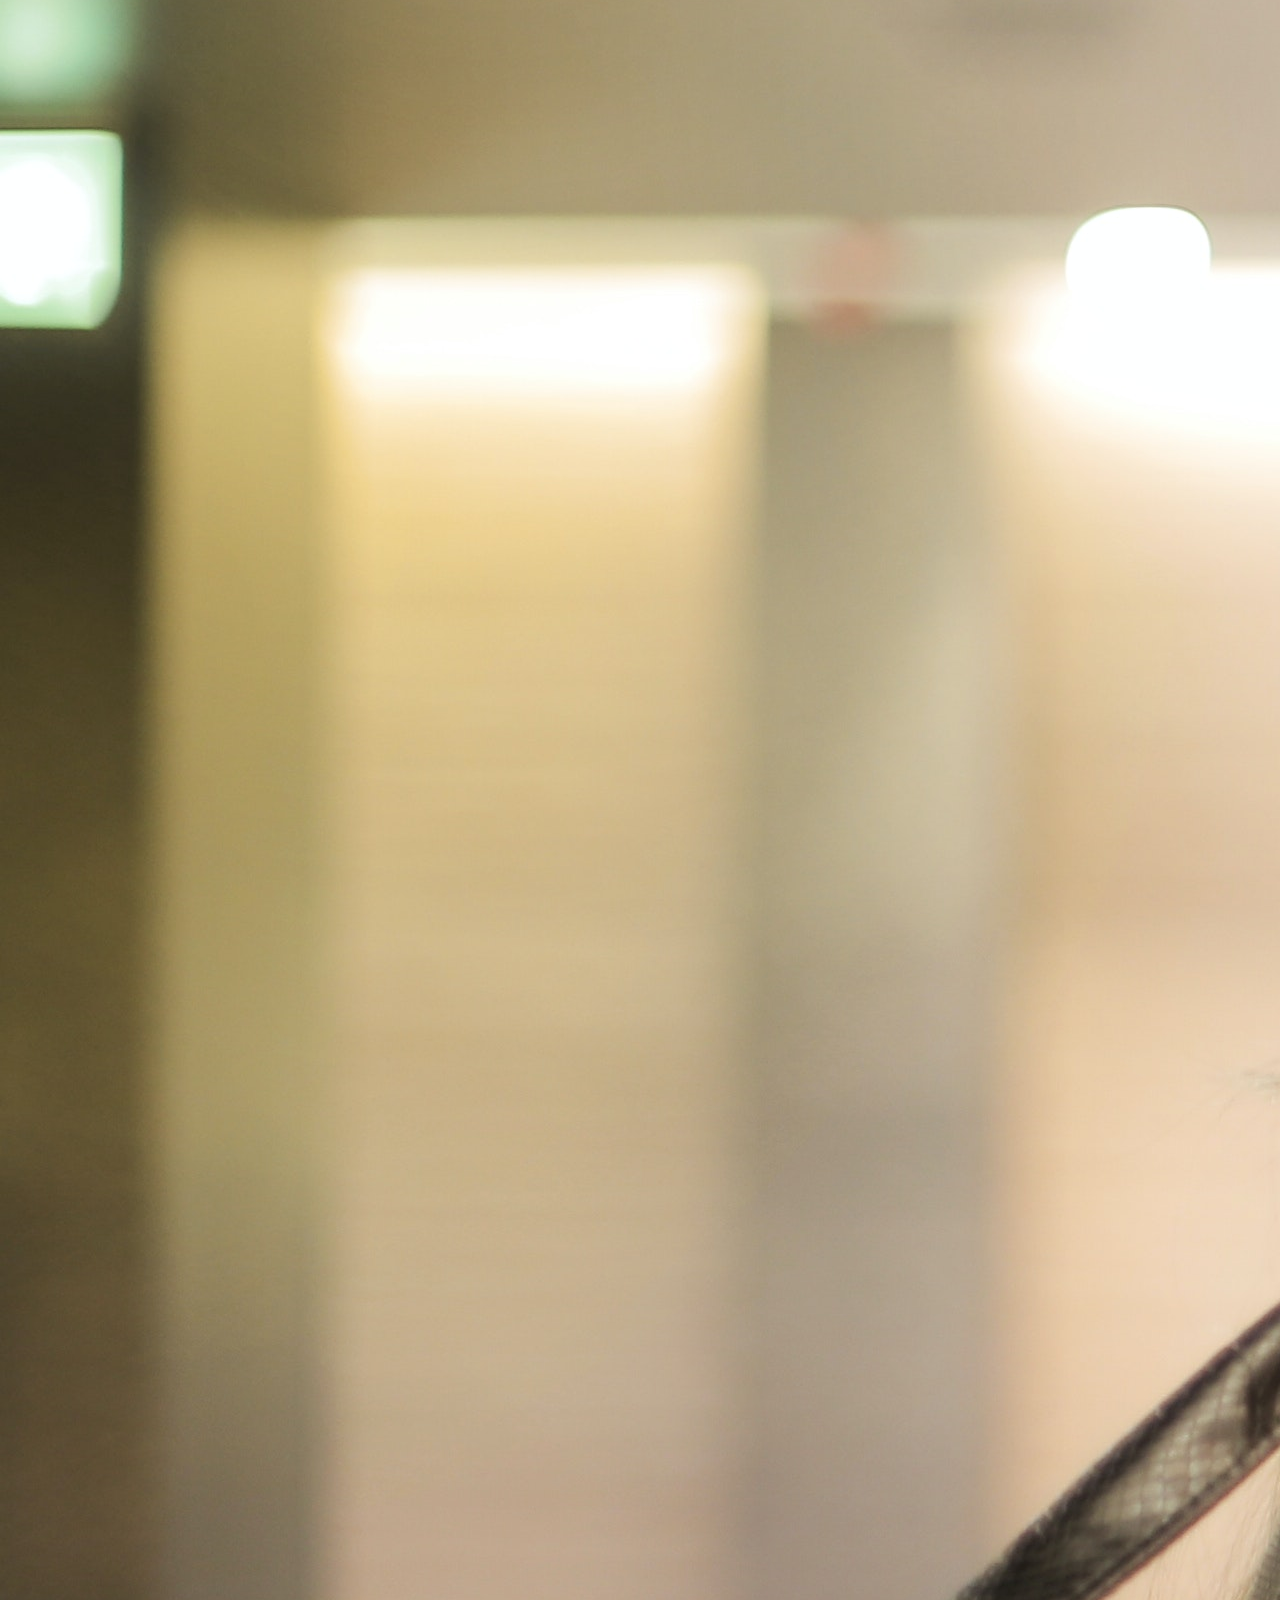
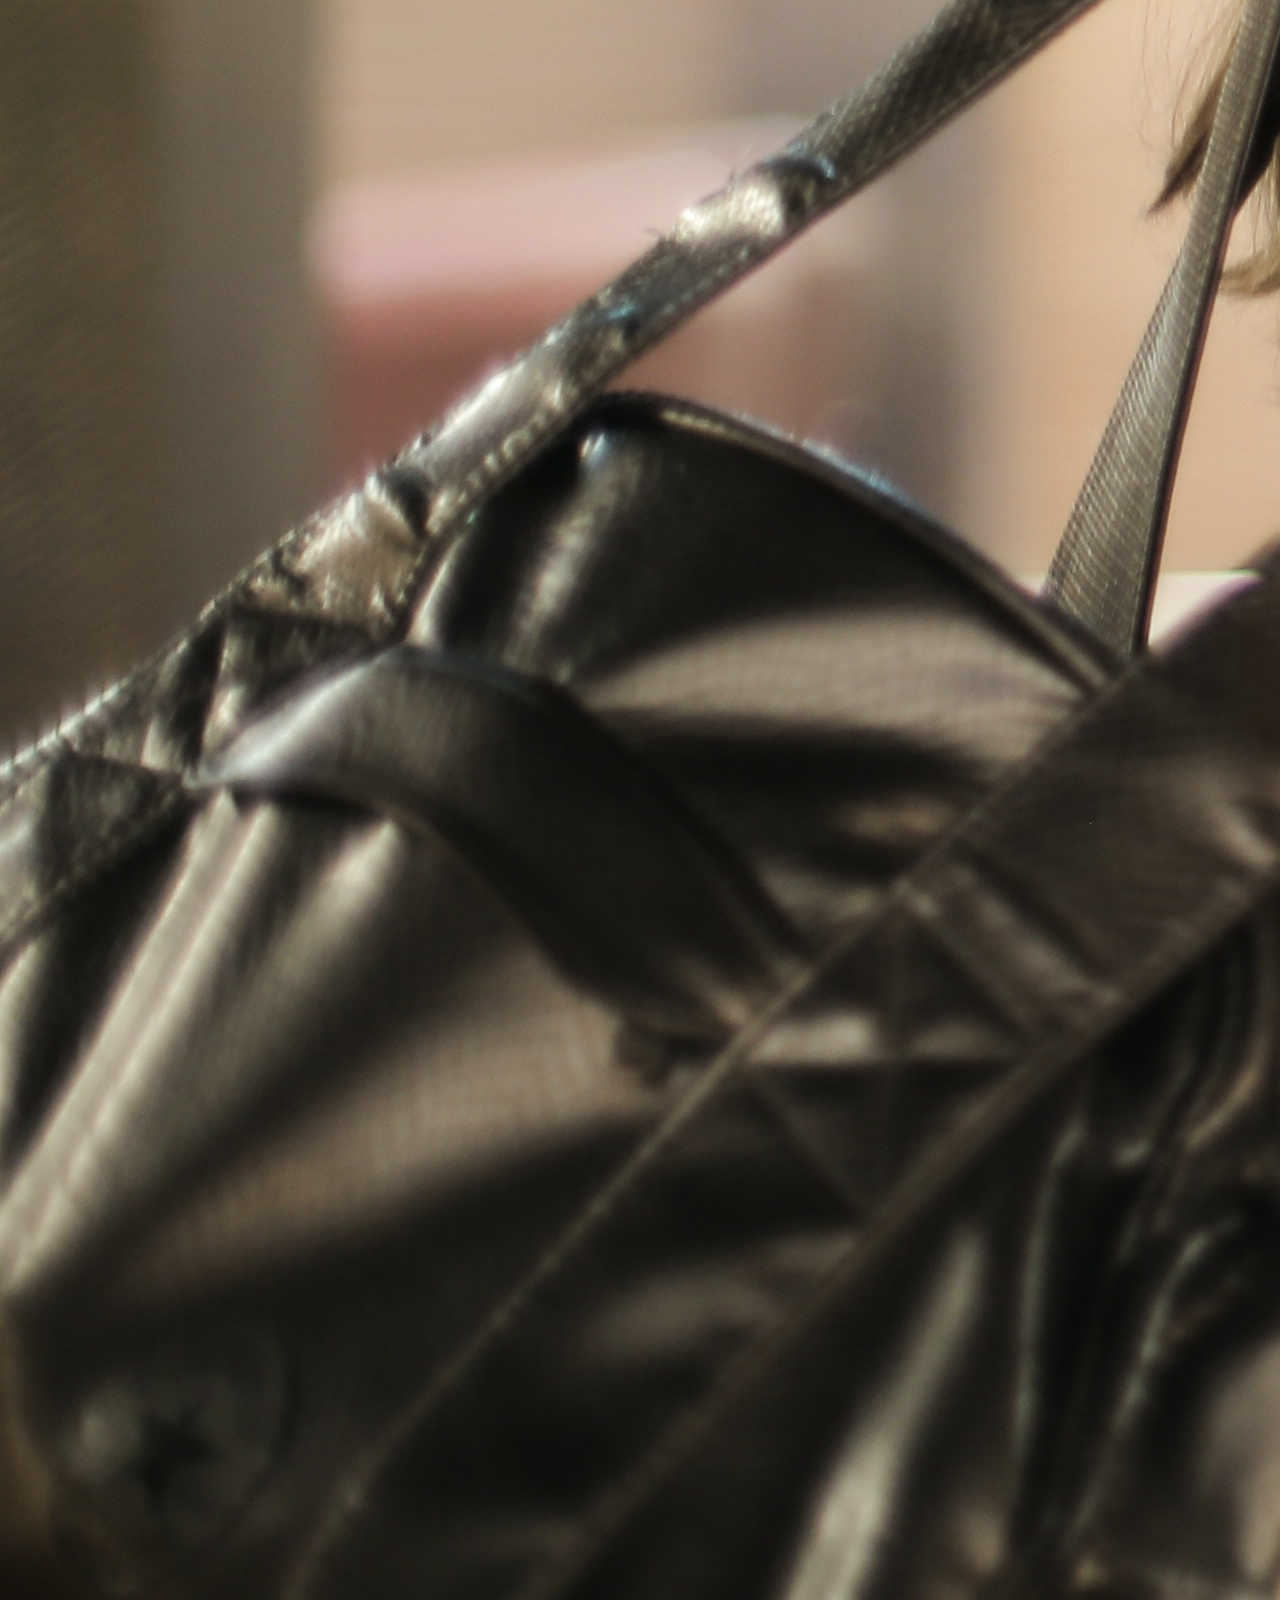
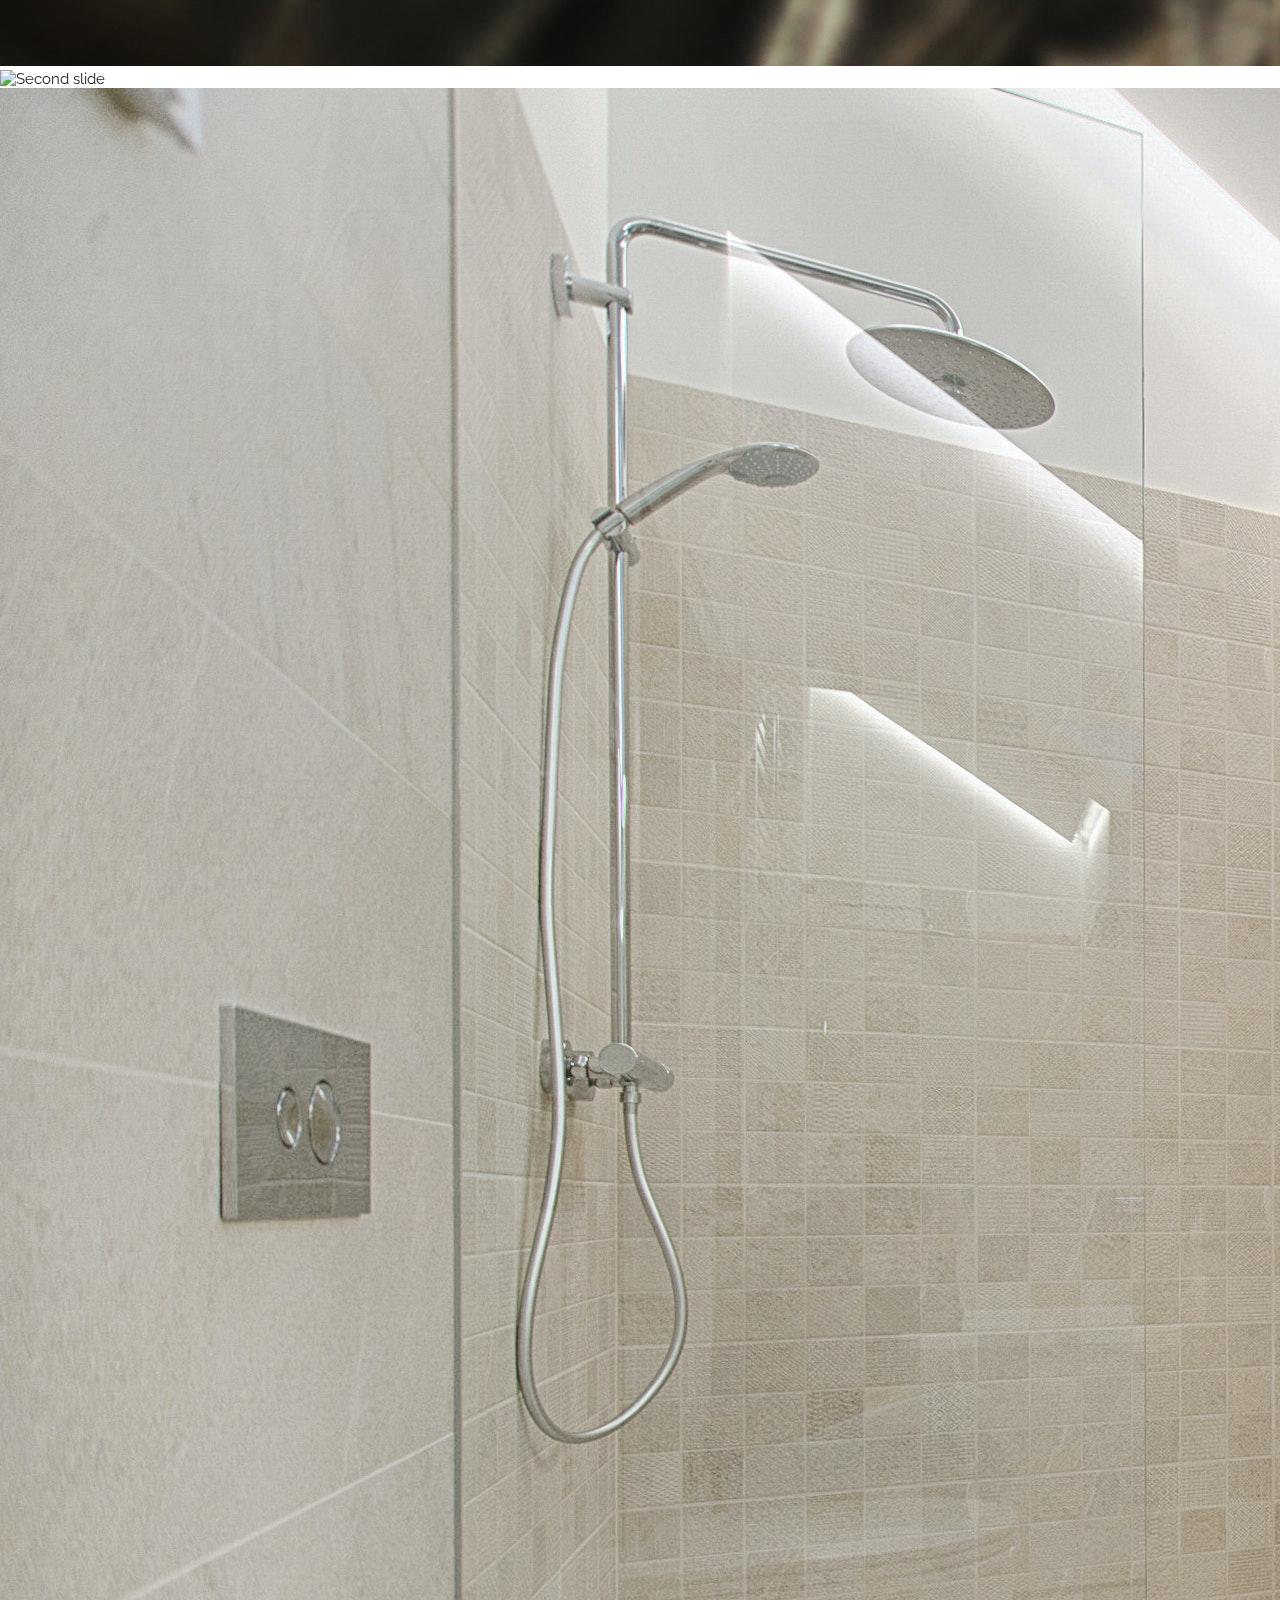
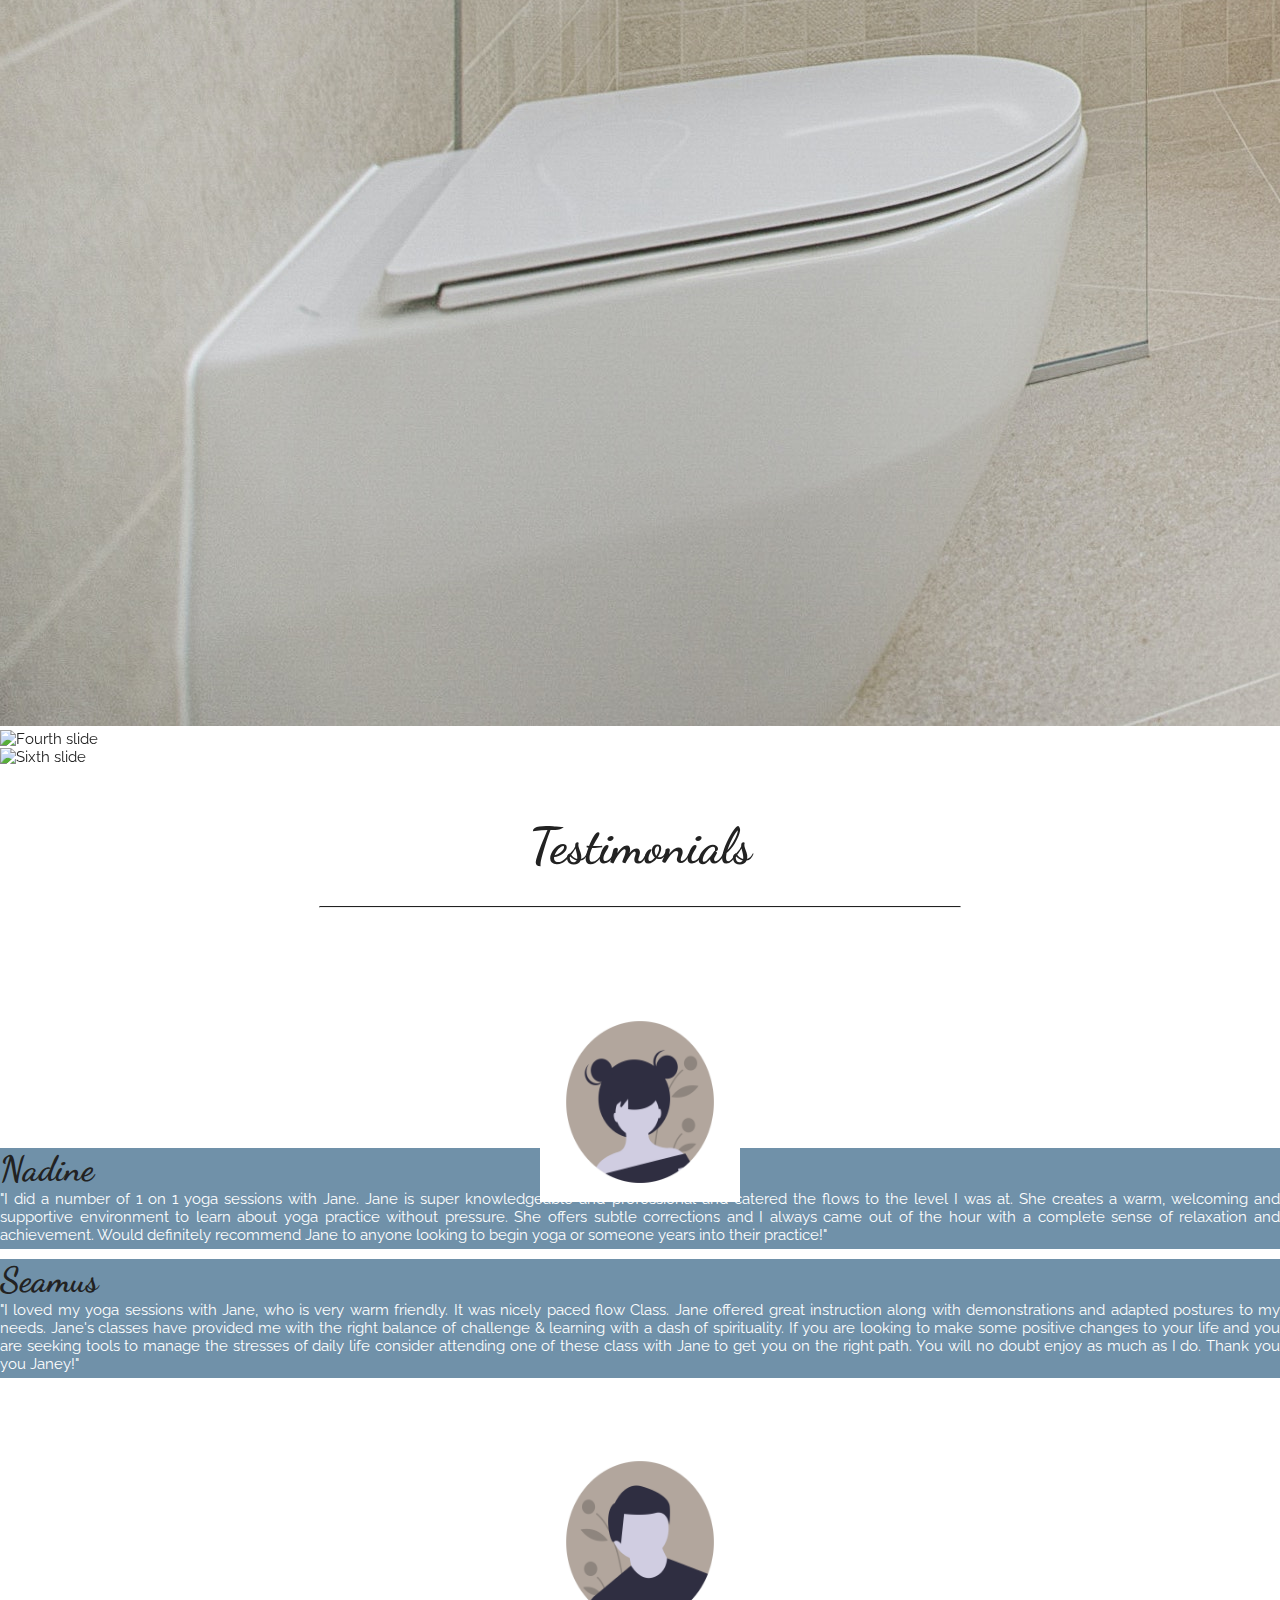
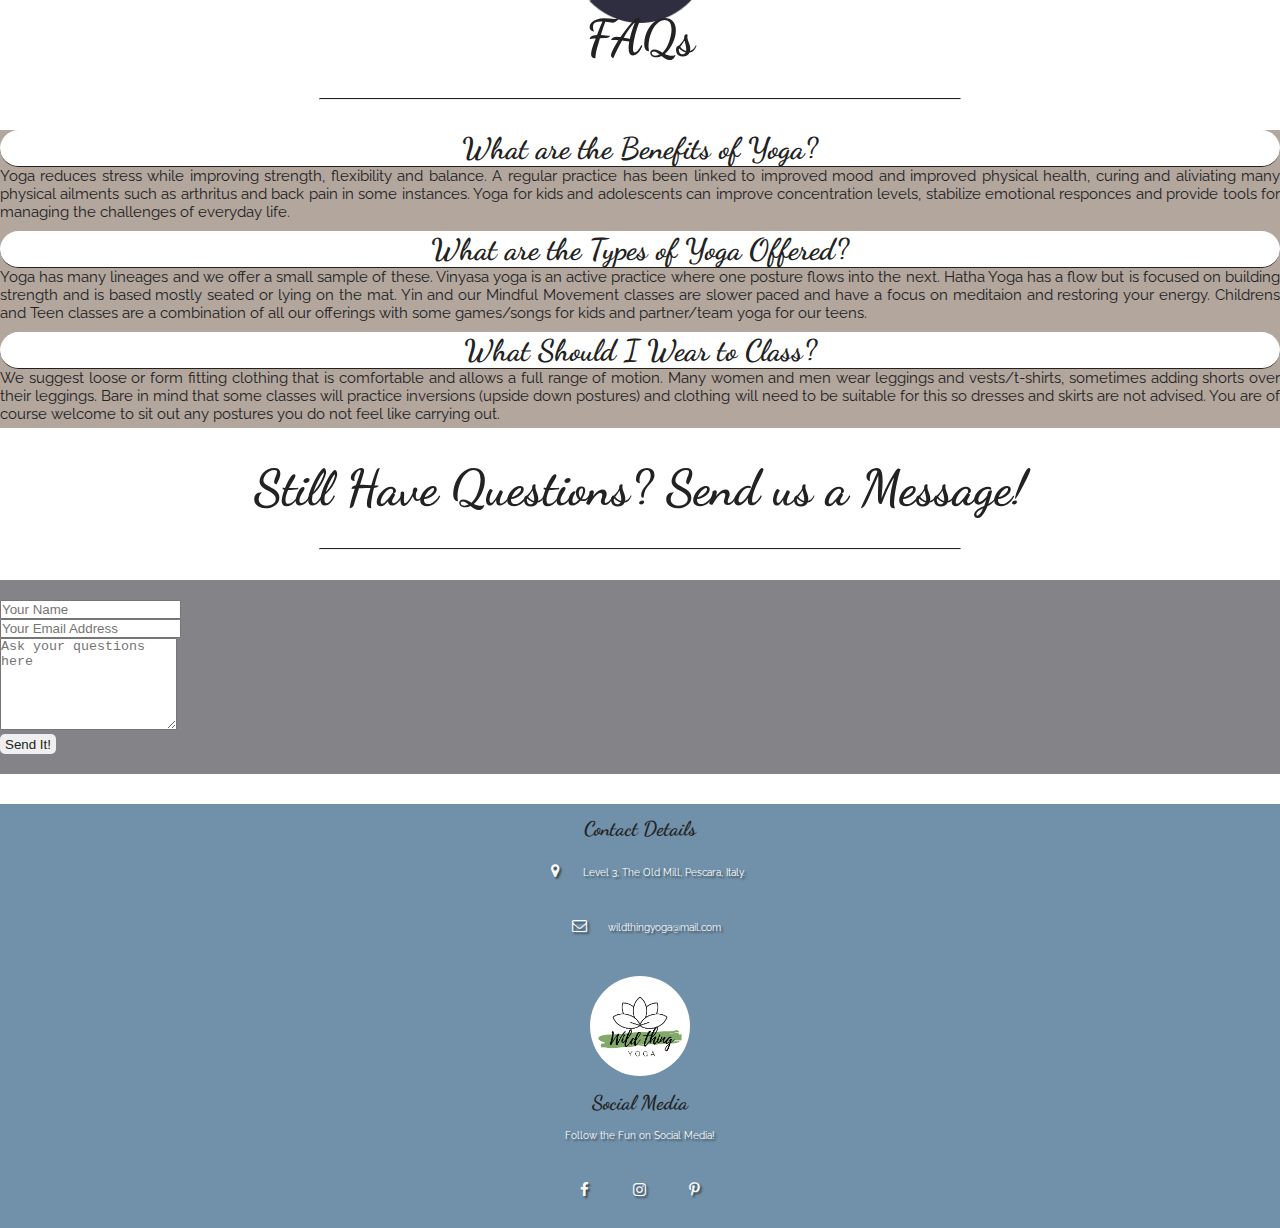
==== commit e6599cee: "Fix file names" ====
--- a/index.html
+++ b/index.html
@@ -47,7 +47,6 @@
 										Contact Us
 									</a>
 									<div class="dropdown-menu" aria-labelledby="navbarDropdownMenuLink">
-										<a class="dropdown-item" href="#Contact-Details">Contact Details</a>
 										<a class="dropdown-item" href="#Contact-Us">Contact Form</a>
 										<a class="dropdown-item" href="schedule.html">Book a Class</a>
 									</div>
@@ -58,8 +57,6 @@
 			</div>
 		</div>
 	</section>
-	<!--End of Navbar-->
-
 	<!--Start of Callout Container-->
 	<header id="call-out-container">
 		<div class="container-fluid callout-container">
@@ -76,8 +73,6 @@
 			</div>
 		</div>
 	</header>
-	<!--End of Callout Container-->
-
 	<!--Start of Our Offering-->
 	<section id="Yoga-Studio-Offering">
 		<div class="container body-container">
@@ -97,24 +92,22 @@
 					</div>
 				</div>
 				<!--Start of Offering Carosel: Code taken from Bootstrap V4 Components-->
-				<!--Offering Carosel Images: Thanks to Elly Sazonova, Vecislavas Popa, Andrea Piacquadio at pexels.com-->
-
 				<div id="carouselExampleControls" class="carousel slide carousel-off" data-ride="carousel">
 					<div class="carousel-inner rounded">
 							<div class="carousel-item active">
-								<img class="d-block w-100" src="assets/images/home/reception_picquadio.jpg" alt="First slide" >
+								<img class="d-block w-100" src="assets/images/home/receptionPicquadio.jpg" alt="First slide" >
     </div>
 								<div class="carousel-item">
-									<img class="d-block w-100" src="assets/images/home/sazonova1.jpg" alt="Second slide">
+									<img class="d-block w-100" src="assets/images/home/sazonovaOne.jpg" alt="Second slide">
     </div>
 									<div class="carousel-item">
-										<img class="d-block w-100" src="assets/images/home/shower_popa.jpg" alt="Third slide">
+										<img class="d-block w-100" src="assets/images/home/showerPopa.jpg" alt="Third slide">
     </div>
 										<div class="carousel-item">
-											<img class="d-block w-100" src="assets/images/home/sazonova2.jpg" alt="Fourth slide">
+											<img class="d-block w-100" src="assets/images/home/sazonovaTwo.jpg" alt="Fourth slide">
     </div>
 												<div class="carousel-item">
-													<img class="d-block w-100" src="assets/images/home/sazonova3.jpg" alt="Sixth slide">
+													<img class="d-block w-100" src="assets/images/home/sazonovaThree.jpg" alt="Sixth slide">
     </div>
 												</div>
 												<a class="carousel-control-prev" href="#carouselExampleControls"
@@ -128,10 +121,7 @@
 													<span class="sr-only">Next</span>
 												</a>
 											</div>
-											<!--End of Offering Carousel-->
-
-											<!--Start Testimonials-->
-											<!--Avatars: artist unknown from undraw.com-->
+											<!--Testimonials-->
 											<div class="row justify-content-center">
 												<div class="col-12">
 													<h2>Testimonials</h2>
@@ -141,7 +131,7 @@
 											<div class="container-fluid">
 												<div class="row body-container">
 													<div class="col-sm-12 col-md-4 reviews">
-														<img src="assets/images/home/female_avatar.png" alt="female avatar" class="review-images"></div>
+														<img src="assets/images/home/femaleAvatar.png" alt="female avatar" class="review-images"></div>
 														<div class="col-sm-12 col-md-8 reviews-p rounded">
 															<h3>Nadine</h3>
 															<p>"I did a number of 1 on 1 yoga sessions with
@@ -160,31 +150,29 @@
 															<p>"I loved my yoga sessions with
 																Jane, who is very warm friendly. It was nicely paced
 																flow Class.
-																Jane offered great instruction along with demonstration
-																and adapted to my needs. Jane's classes have provided me
+																Jane offered great instruction along with demonstrations
+																and adapted postures to my needs. Jane's classes have provided me
 																with
-																the right balance of challenge & education with a
-																smidgen of spirituality. If you are looking to make some
-																positive lifestyle changes
-																for yourself and you are seeking tools to manage the
-																stresses of daily life consider attending a yoga class
+																the right balance of challenge & learning with a
+																dash of spirituality. If you are looking to make some
+																positive changes
+																to your life and you are seeking tools to manage the
+																stresses of daily life consider attending one of these class
 																with Jane
-																to get the ball rolling. I hope you enjoy as much as I
+																to get you on the right path. You will no doubt enjoy as much as I
 																do. Thank you you Janey!"</p>
 														</div>
 														<div class="col-sm-12 col-md-4 reviews">
-															<img src="assets/images/home/male_avatar.png" alt="male avatar" class="review-images"></div>
+															<img src="assets/images/home/maleAvatar.png" alt="male avatar" class="review-images"></div>
 														</div>
 													</div>
-													<!--End Testimonials-->
-													<!--Start FAQs-->
+													<!--FAQs-->
 													<div class="row justify-content-center">
 														<div class="col-12">
 															<h2>FAQs</h2>
 															<hr class="hr-med">
 														</div>
 													</div>
-
 													<div class="container-fluid">
 														<div class="row body-container faqs rounded">
 															<div class="col-sm-12 col-md-4">
@@ -235,17 +223,14 @@
 															</div>
 														</div>
 													</div>
-													<!--End Faqs-->
-													<!--Start Contact form-->
+													<!--Contact form-->
 													<section>
 														<div class="row justify-content-center">
 															<div class="col-12">
 																<h2 id="Contact-Us">Still Have Questions? Send us a
 																	Message!</h2>
 																<hr class="hr-med">
-
 																<!--Form code taken from Bootstrap V4 and customized-->
-
 																<div class="container-fluid">
 																	<div class="row">
 																		<div class="col-sm-12 form rounded">
@@ -253,7 +238,7 @@
 																				<div class="form-group">
 																					<input type="text" class="form-control" id="name" placeholder="Your Name" required></div>
 																					<div class="form-group">
-																						<input type="text" class="form-control" id="email_address" placeholder="Your Email Address" required></div>
+																						<input type="email" class="form-control" id="email_address" placeholder="Your Email Address" required></div>
 																						<div class="form-group">
 																							<textarea class="form-control" id="textarea1" placeholder="Ask your questions here" rows="6" required></textarea>
 																						</div>
@@ -266,12 +251,9 @@
 															</div>
 														</div>
 													</section>
-													<!--End of Form-->
-
 												</div>
 											</div>
 	</section>
-
 	<!--Start of Footer /The Below is Taken & Modified from Matt Rudge UCD Resume Challenge-->
 	<footer class="container-fluid">
 		<div class="row">
@@ -299,7 +281,6 @@
 			</div>
 		</div>
 	</footer>
-	<!--Footer End-->
 	<script src="https://code.jquery.com/jquery-3.5.1.slim.min.js"
 		integrity="sha384-DfXdz2htPH0lsSSs5nCTpuj/zy4C+OGpamoFVy38MVBnE+IbbVYUew+OrCXaRkfj" crossorigin="anonymous">
 	</script>
--- a/css/style.css
+++ b/css/style.css
@@ -163,7 +163,7 @@
 
 .nav-link {
     margin: 4px;
-    font-size: 20px;
+    font-size: 15px;
 }
 
 @media only screen and (min-width: 1200px) { /*This media query will make the Navbar text bigger on medium to large screens*/
@@ -188,7 +188,7 @@
     }
 }
 
-a.nav-link.hvr-underline-from-center::before{ /* Hover animation was found at https://ianlunn.github.io/Hover/ */
+a.nav-link.hvr-underline-from-center::before{
     background-color: black;
     height: 1px;
 }
@@ -208,14 +208,11 @@
 a.dropdown-item:active {
     background-color: #848387;
 }
-/*--------------------------------------------------------------------------------BODY CONTENT BELOW*/
-
 /*----------------------------------------------------------Call Out Container*/
-
 /*The Below is Taken & Modified from Matt Rudge Whiskey Drop Challenge Code Institute*/
 
 .callout-container {
-    background: url(../assets/images/home/calloutimage.jpg) no-repeat center center fixed; /*Call out image : Designers property*/
+    background: url(../assets/images/home/callOutImage.jpg) no-repeat center center fixed; /*Call out image : Designers property*/
     height: 90vh;
     -webkit-background-size: cover;
     -moz-background-size: cover;
@@ -278,12 +275,58 @@
     }
 }
 
-/*----------------------------------------------------------Schedule & Resources Hero Image*/
-/*The Below is Taken & Modified from Matt Rudge Whiskey Drop Challenge Code Institute.
-This code will style the Hero Image on the Schedule & Pricing Page*/
+/*----------------------------------------------------------Offering*/
+
+.carousel-off {
+    padding-bottom: 30px;
+    position: relative;
+}
+
+/*----------------------------------------------------------Testimonials*/
+
+.reviews {
+    text-align: center;
+    height: 200px;
+}
+
+.reviews-p {
+    text-align: justify;
+    color: white;
+    font-size: 15px; 
+    padding-bottom: 5px; 
+    background-color: #7091A9;
+    margin-top: 10px;
+}
+.review-images {
+    width: 200px;
+    height: 200px;
+    margin: auto;
+    margin-top: 5%;  
+}
+
+/*----------------------------------------------------------FAQs*/
+
+.faqs {
+    background-color: #B2A69D;
+}
+
+.faqs-questions {
+    background-color: white;
+    margin-top: 5px;
+    border-radius: 30px;
+    border-bottom: #222222 solid 1px;
+}
+.faqs-p {
+    text-align: justify;
+    font-size: 15px; 
+    padding-bottom: 5px; 
+}
+
+/*----------------------------------------------------------Schedule & Pricing*/
+/*The Below hero img code is Taken & Modified from Matt Rudge Whiskey Drop Challenge Code Institute*/
 
 .schedule-hero-img {
-    background: url(../assets/images/schedule/sazonovasc.jpg) no-repeat center center fixed; /*Hero image : Thanks to Elly Sazonova at pexels.com*/
+    background: url(../assets/images/schedule/sazonovaSchedule.jpg) no-repeat center center fixed;
     height: 90vh;
     -webkit-background-size: cover;
     -moz-background-size: cover;
@@ -293,71 +336,8 @@
     justify-content: center;
     position: relative;
 }
-
-.resources-hero-img {
-    background: url(../assets/images/resources/aaronburden.jpg) no-repeat bottom center fixed; /*Hero image : Thanks to Aaron Burden unsplash.com*/
-    height: 90vh;
-    -webkit-background-size: cover;
-    -moz-background-size: cover;
-    -o-background-size: cover;
-    background-size: cover;
-    align-items: center;
-    justify-content: center;
-    position: relative;
-}
-
-/*----------------------------------------------------------Offering*/
-
-.carousel-off {
-    padding-bottom: 30px;
-    position: relative;
-}
-
-/*----------------------------------------------------------Testimonials*/
-/*The code below will style the reviews in the Testimonials section*/
-.reviews {
-    text-align: center;
-    height: 200px;
-}
-
-.reviews-p {
-    text-align: justify;
-    color: white;
-    font-size: 15px; 
-    padding-bottom: 5px; 
-    background-color: #7091A9;
-    margin-top: 10px;
-}
-.review-images {
-    width: 200px;
-    height: 200px;
-    margin: auto;
-    margin-top: 5%;  
-}
-
-/*----------------------------------------------------------FAQs*/
-
-
-.faqs {
-    background-color: #B2A69D;
-}
-
-.faqs-questions {
-    background-color: white;
-    margin-top: 5px;
-    border-radius: 30px;
-    border-bottom: #222222 solid 1px;
-}
-.faqs-p {
-    text-align: justify;
-    font-size: 15px; 
-    padding-bottom: 5px; 
-}
-
-/*----------------------------------------------------------Schedule & Pricing*/
-
 .schedule-container {
-    background-image: url(../assets/images/schedule/cottonbro.jpg);/*Image: Thanks to cottonbro at pexels.com*/
+    background-image: url(../assets/images/schedule/cottonBro.jpg);
     background-repeat: no-repeat; /*Code borrowed and customized from Brian O'Grady Love Running Challenge*/
     background-size: cover;
     background-position: center;
@@ -408,6 +388,17 @@
 }
 
 /*----------------------------------------------------------Free Resources*/
+.resources-hero-img {
+    background: url(../assets/images/resources/aaronBurden.jpg) no-repeat bottom center fixed;
+    height: 90vh;
+    -webkit-background-size: cover;
+    -moz-background-size: cover;
+    -o-background-size: cover;
+    background-size: cover;
+    align-items: center;
+    justify-content: center;
+    position: relative;
+}
 
 iframe {
     border-width: 0px;
@@ -417,6 +408,7 @@
     font-style: italic;
 }
 
+/*The 2 below iframe code rules were taken and customized from "tips with punch" YouTube Tutorial*/
 .iframe-resources{
     position: relative;
     width: 80%;
@@ -431,9 +423,6 @@
     height: 100%;
 }
 
-/*The above code was taken and customized from "tips with punch" YouTube Tutorial*/
-
-
 .article {
     text-align: center;
     background-color: rgb(82, 108, 67, 0.7);
@@ -501,11 +490,9 @@
 input#name.form-control {
     display: inline;
 }
-/*--------------------------------------------------------------------------------BODY CONTENT END*/
 
 /*----------------------------------------------------------Footer*/
-/*Some of the Below is Taken & Modified from Matt Rudge UCD Resume Challenge Code Institute,
-this code will style the footer*/
+/*The Below code relating to social media buttons is taken & modified from Matt Rudge UCD Resume Challenge Code Institute*/
 
 footer {
     background-color: #7091A9;
@@ -532,7 +519,6 @@
     text-shadow: 2px 2px 2px rgba(0, 0, 0, 0.5);   
 }
 
-
 p.footer i {
     width: 20px; 
     height: 20px;
@@ -545,8 +531,6 @@
     color: #fafafa;
 }
 
-/*The code below will style the logo in the footer*/
-
 img.logo.footer {
     margin-right: auto;
     margin-left: auto;
@@ -555,7 +539,6 @@
     height: 100px;
 }
 
-/*The code below will style the social media buttons*/
 .social-btns {
     text-align: center;
     text-shadow: 2px 2px 2px rgba(0, 0, 0, 0.5);
@@ -586,5 +569,3 @@
     color: black;
 }
 
-
-/*End*/
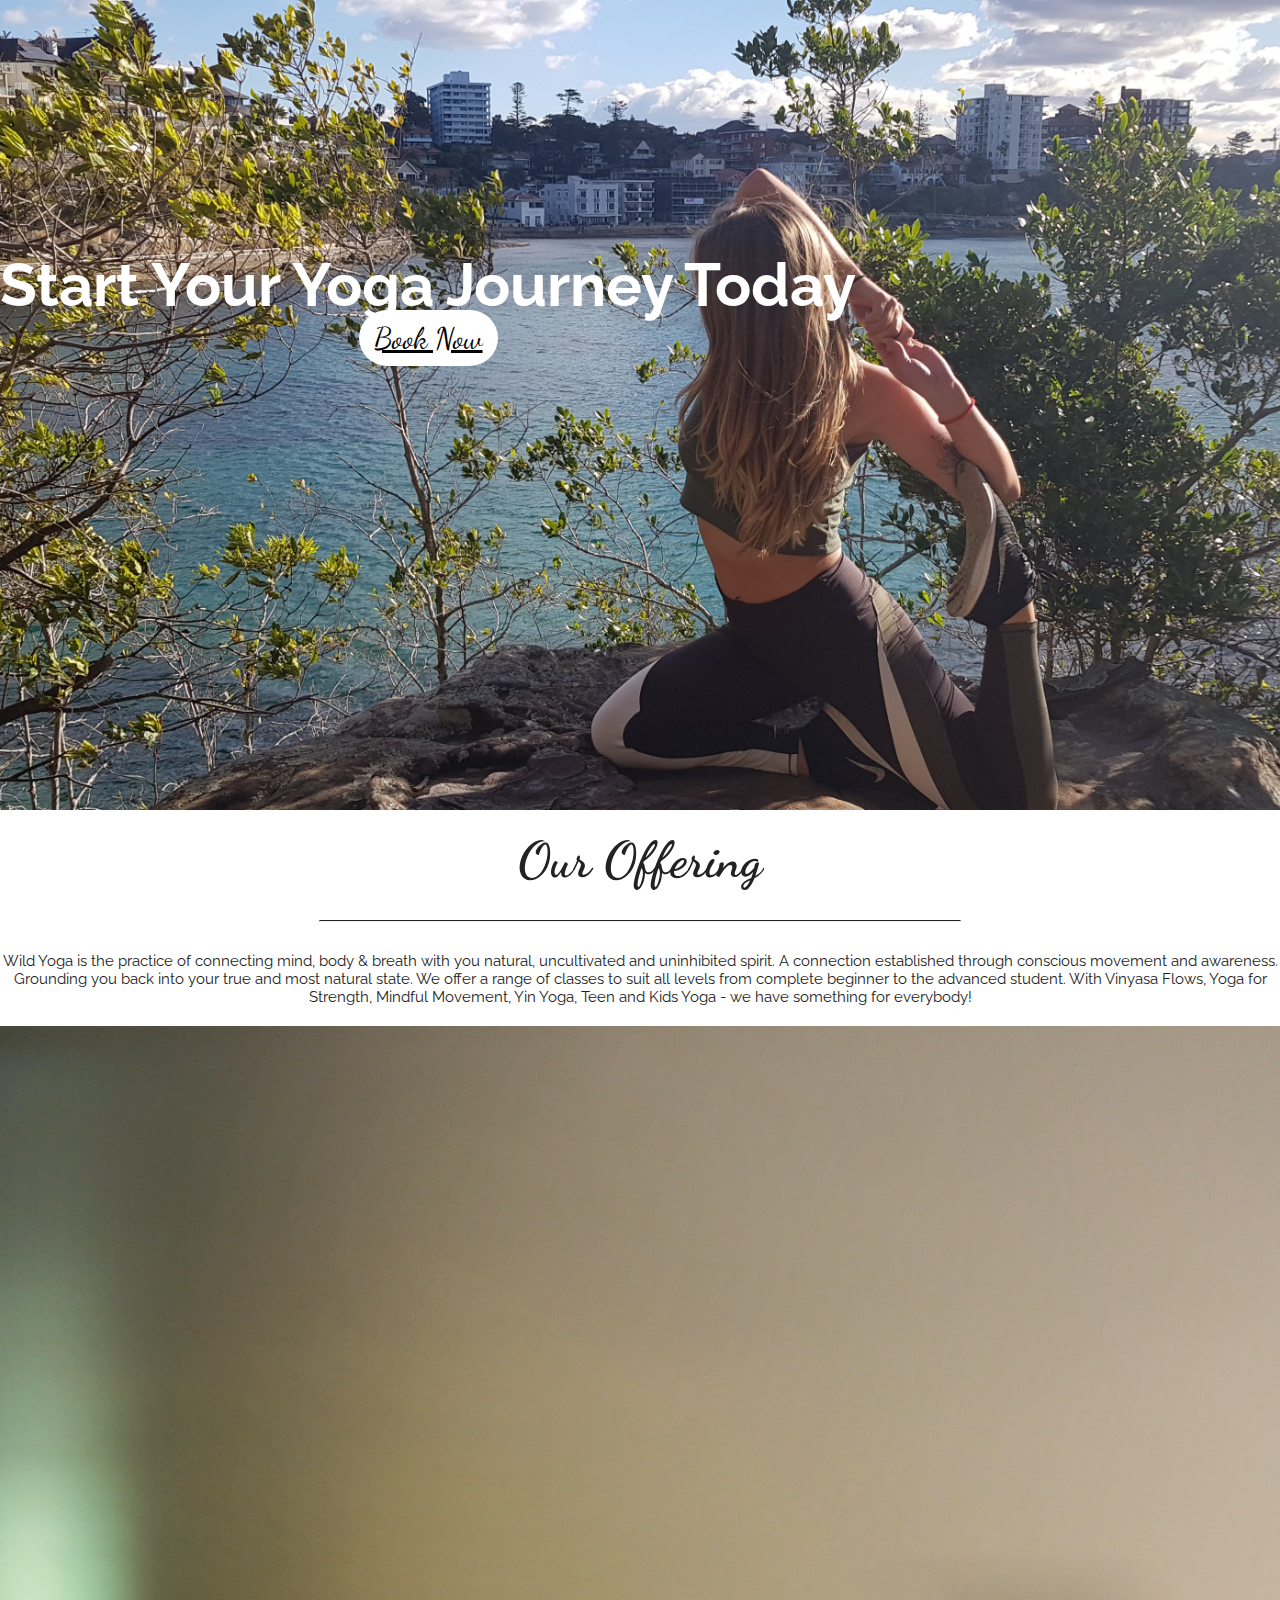
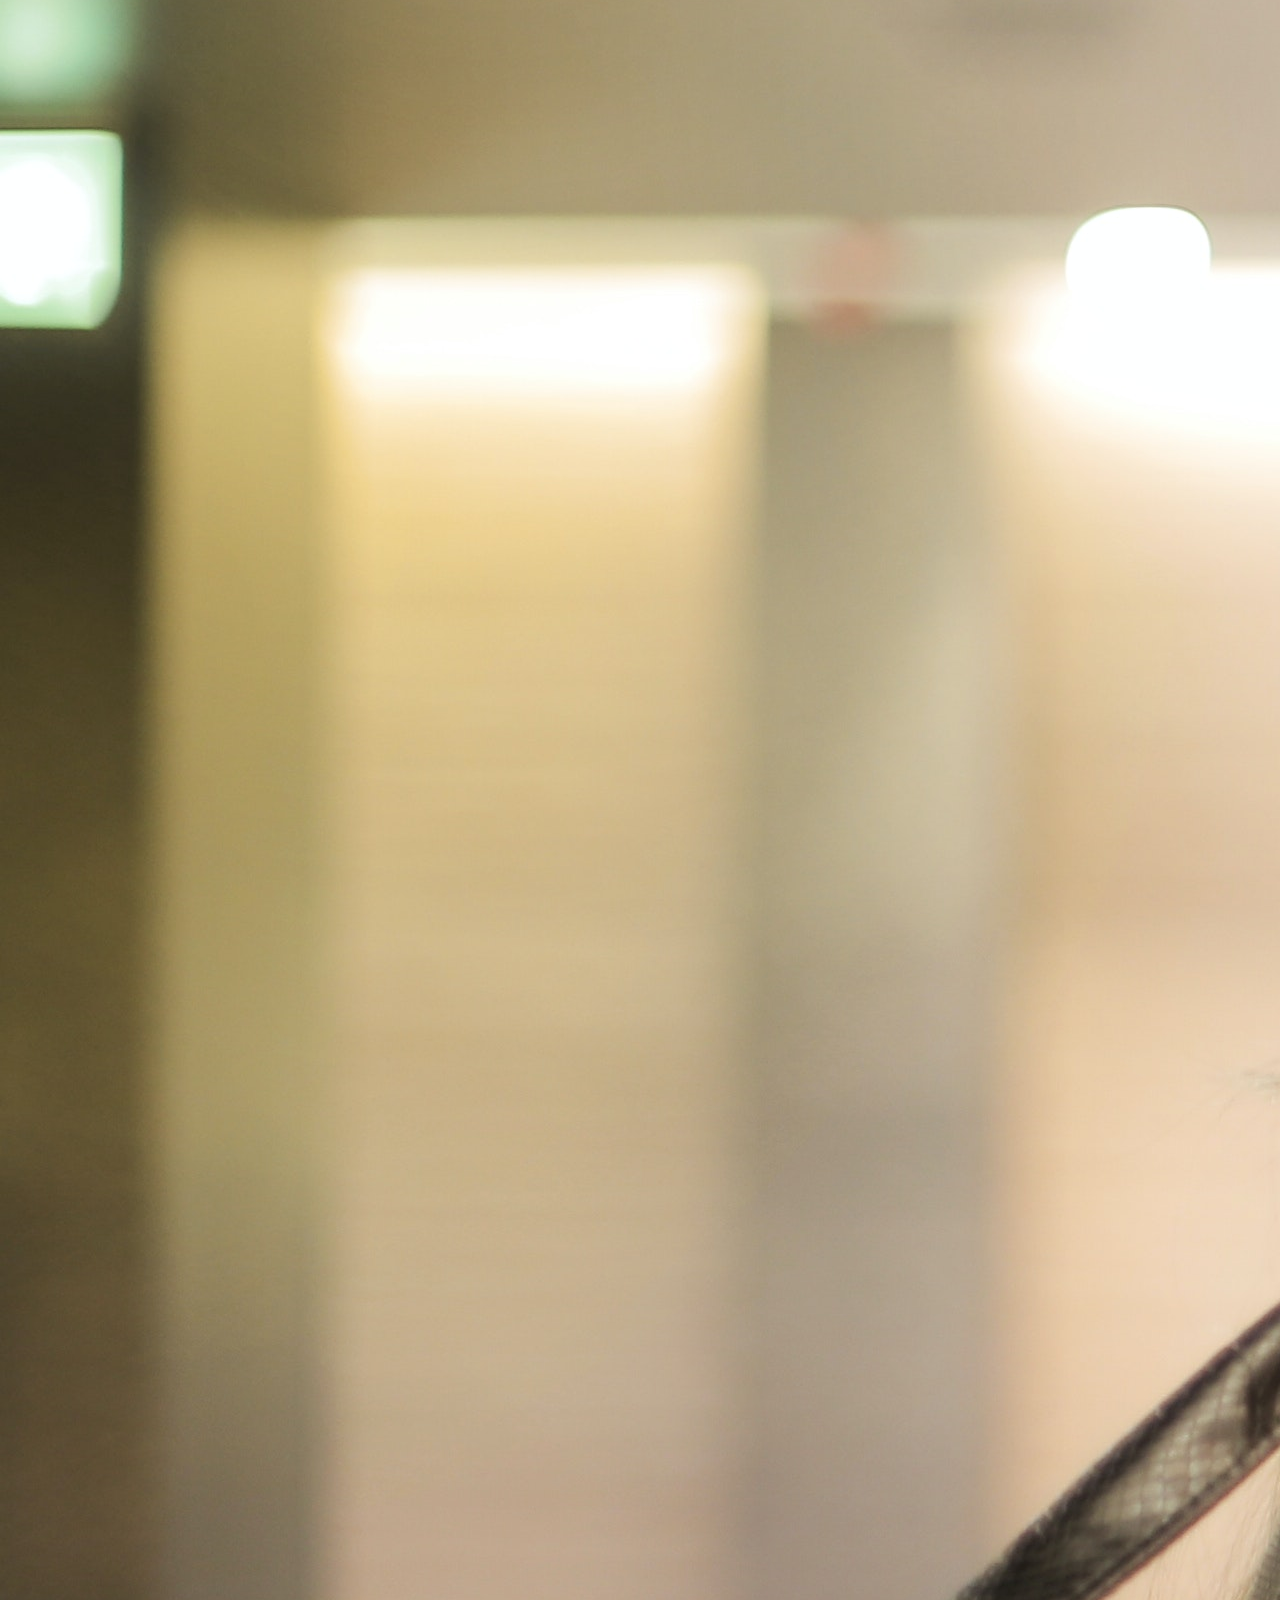
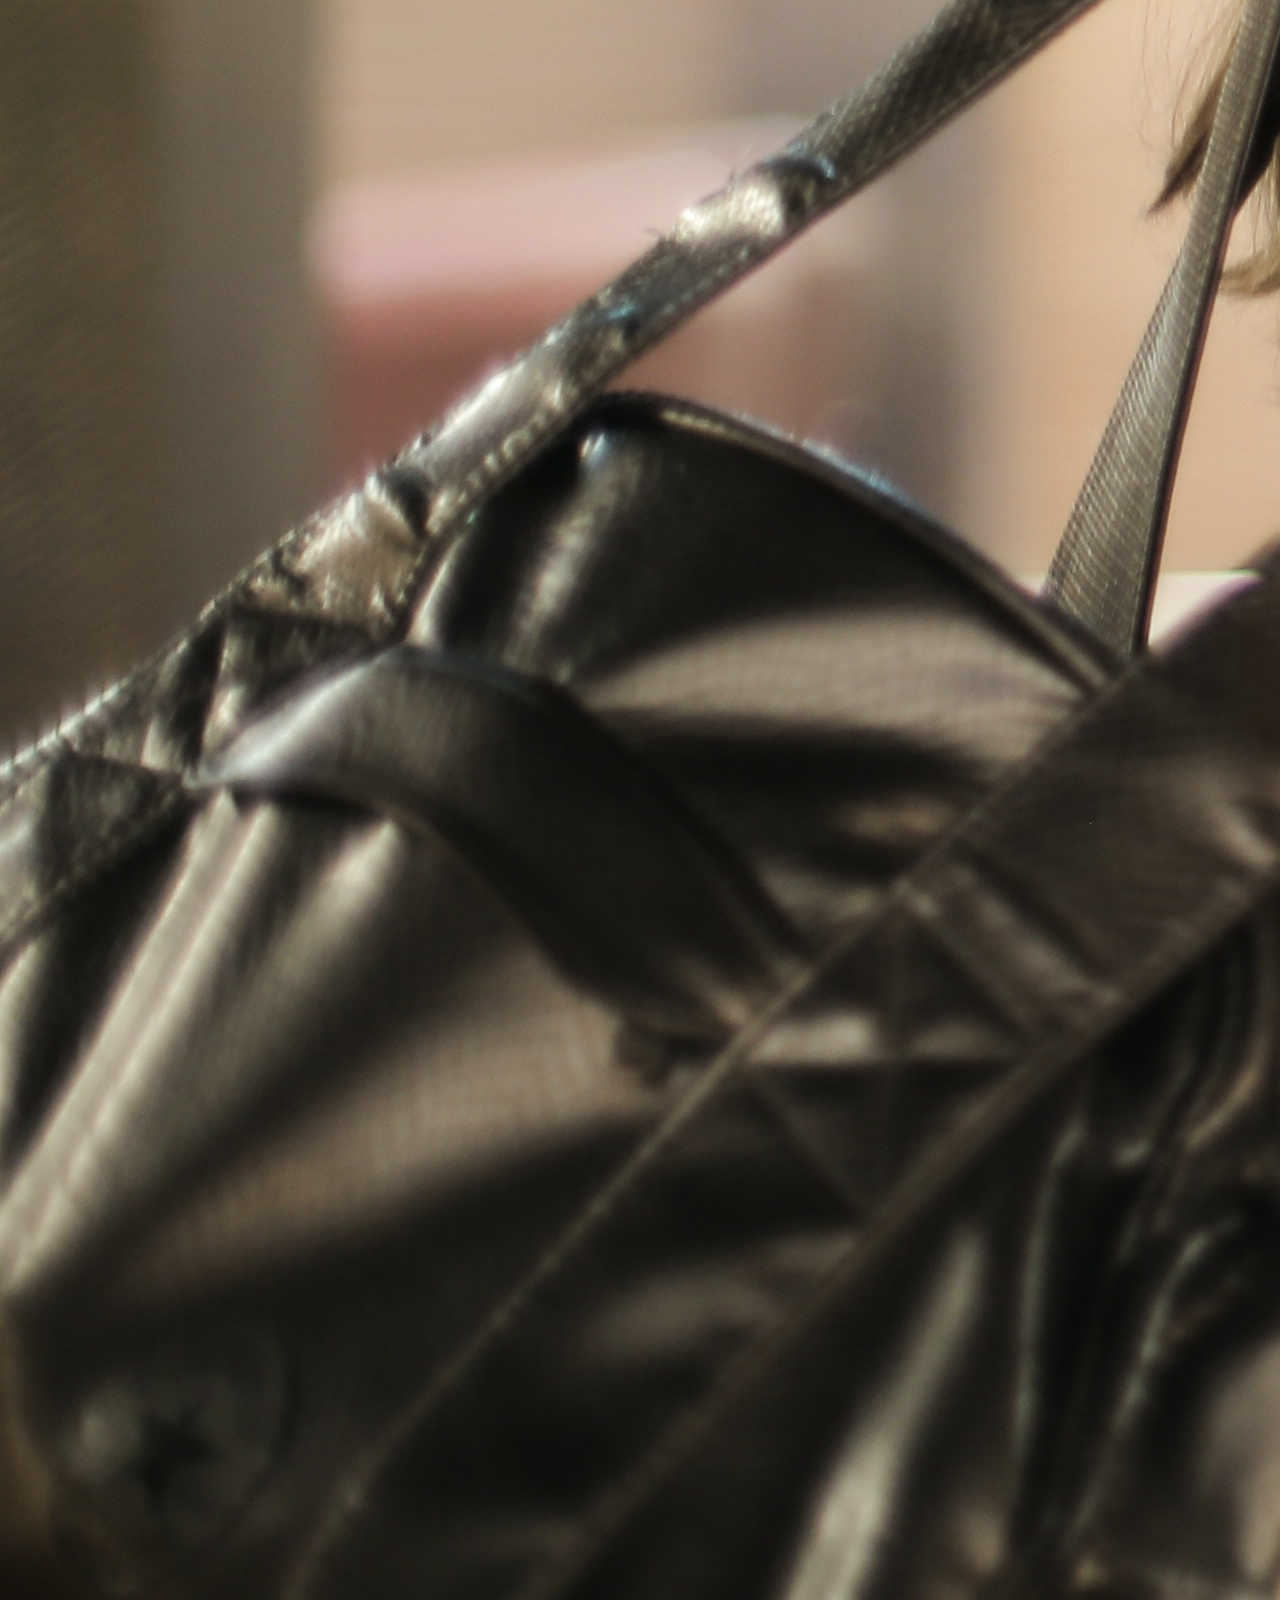
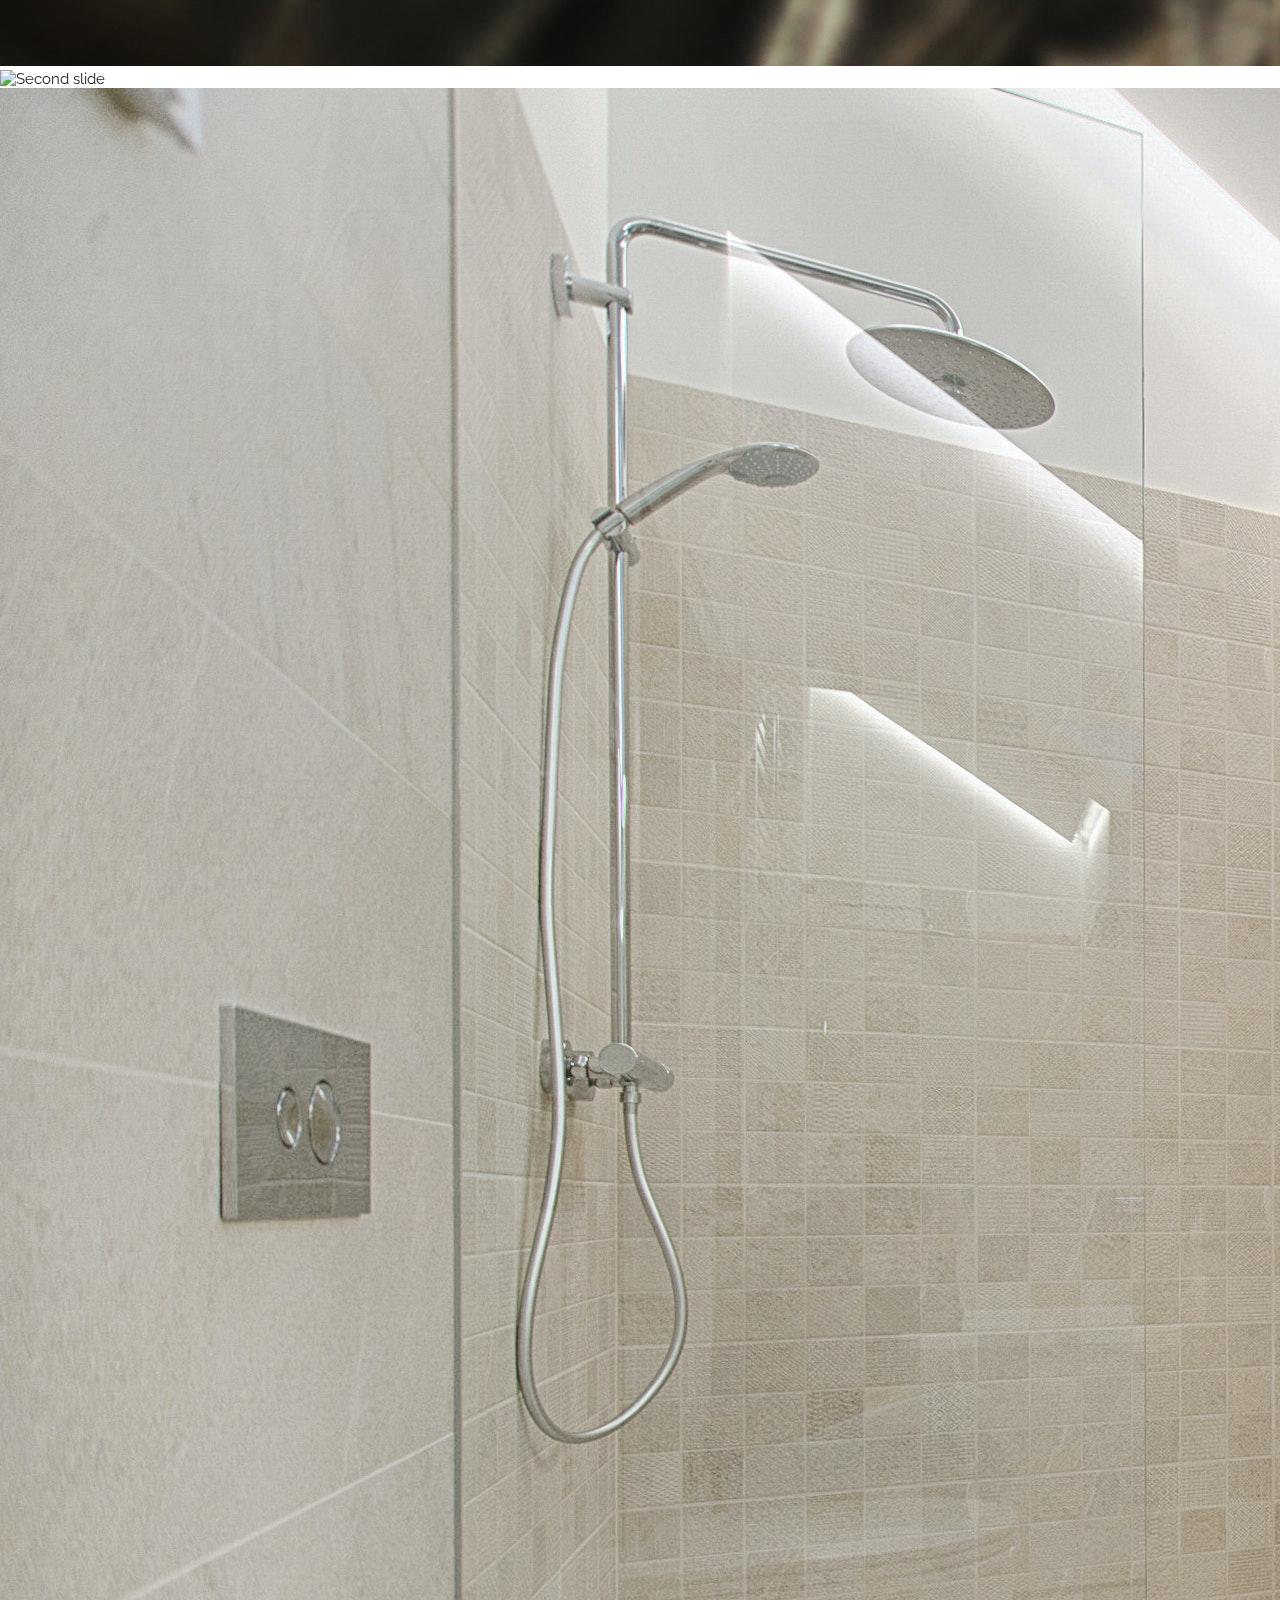
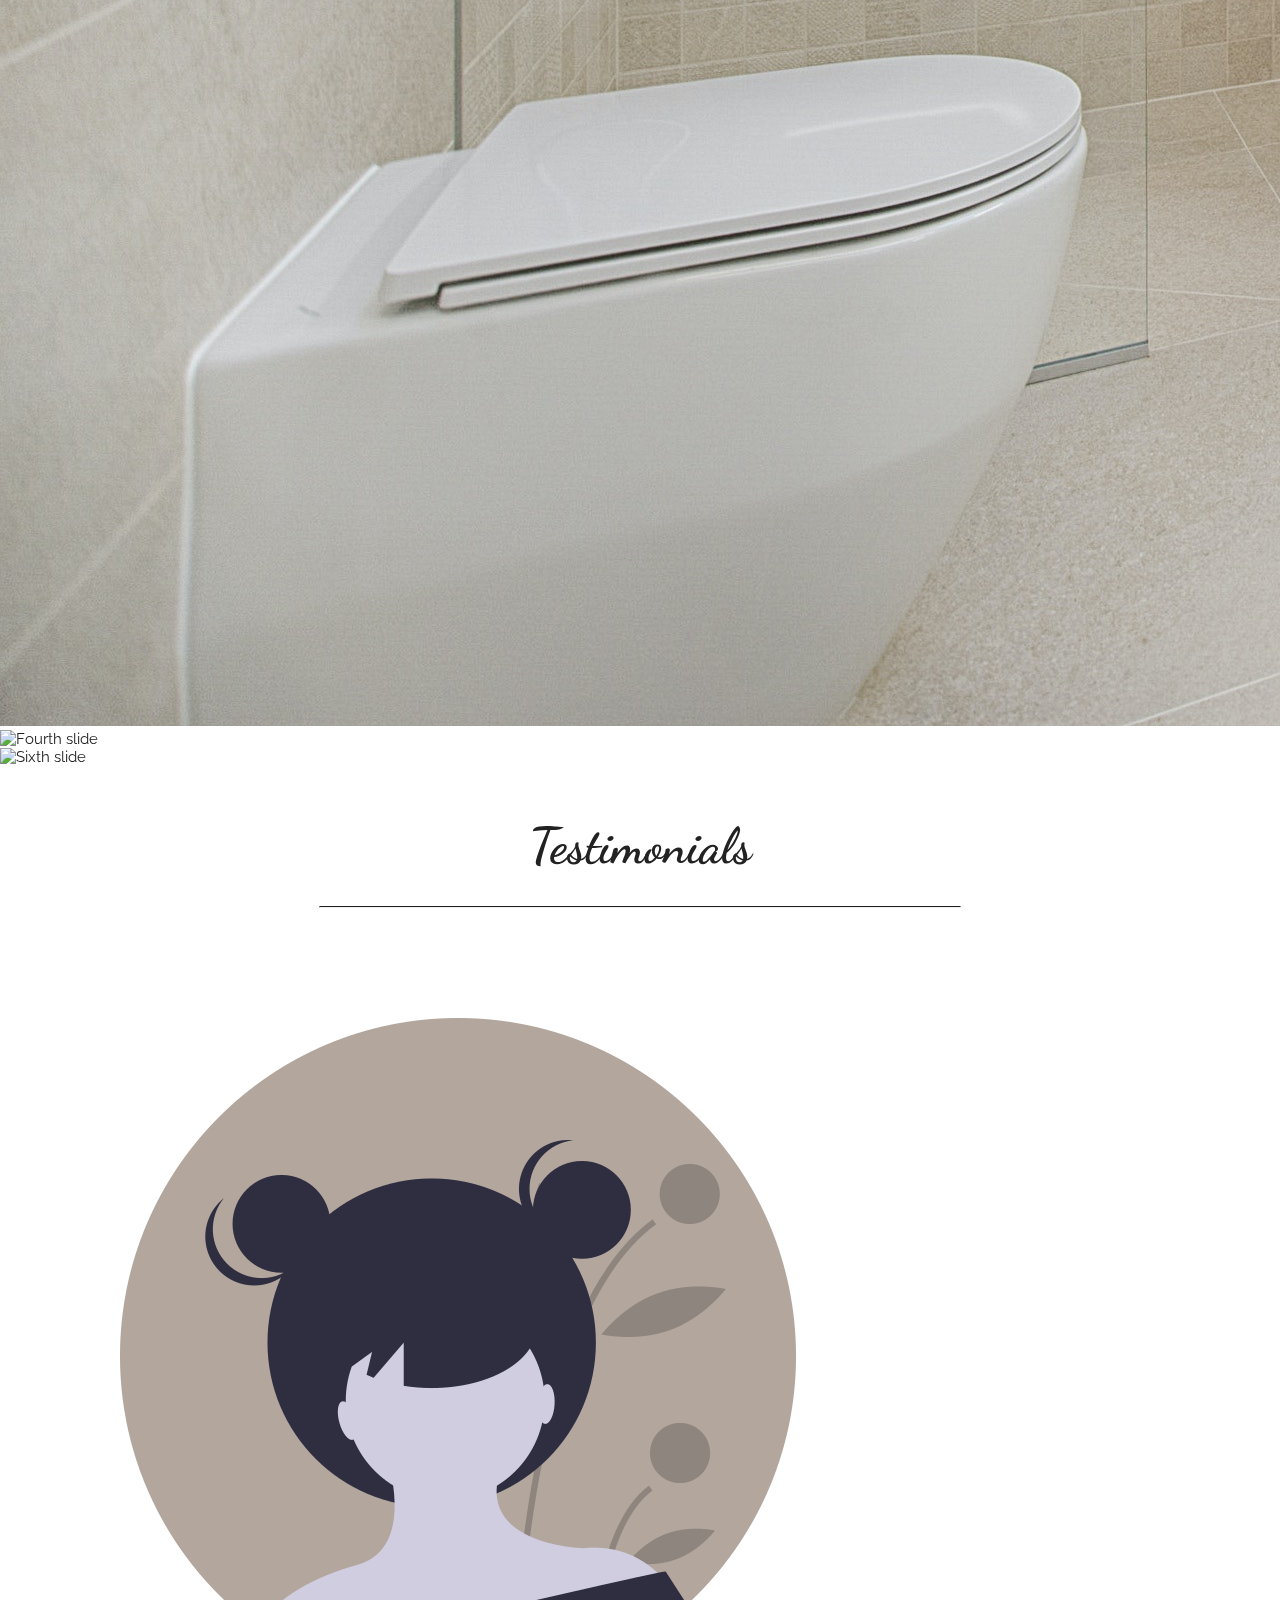
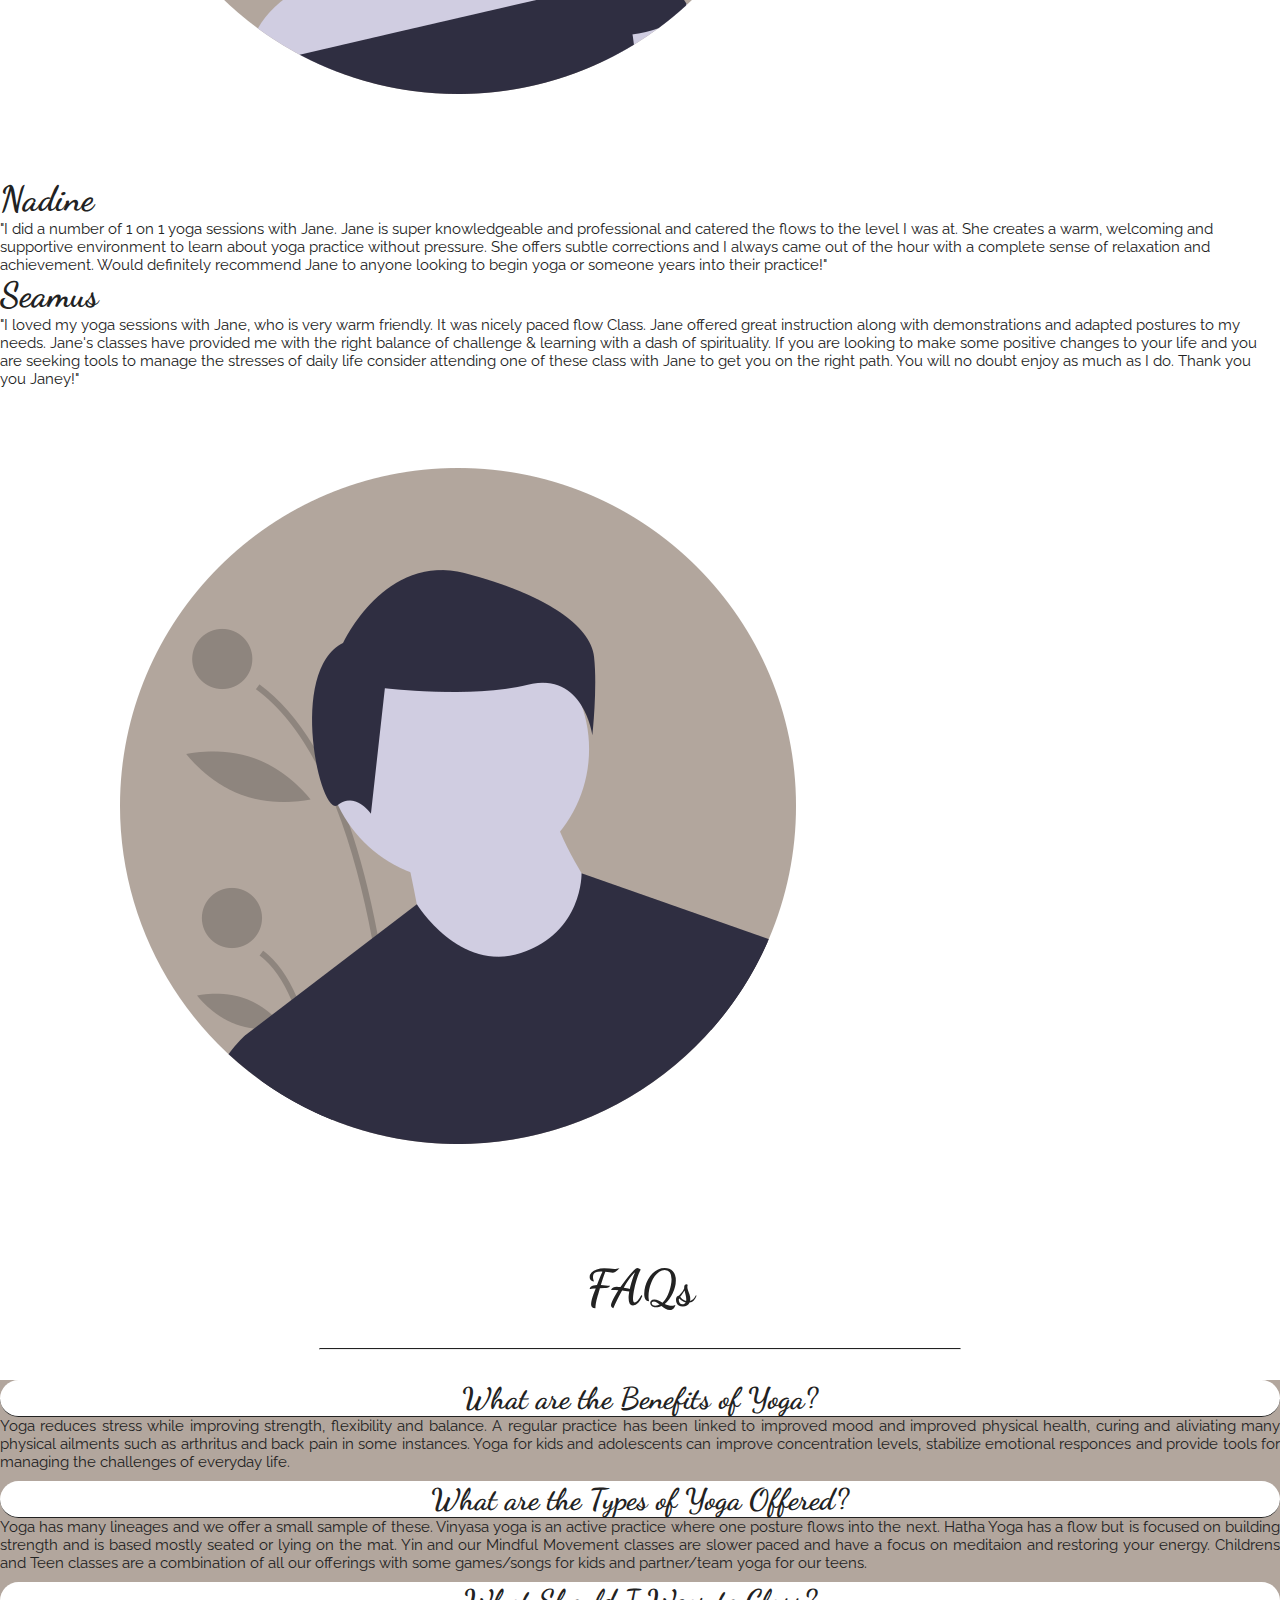
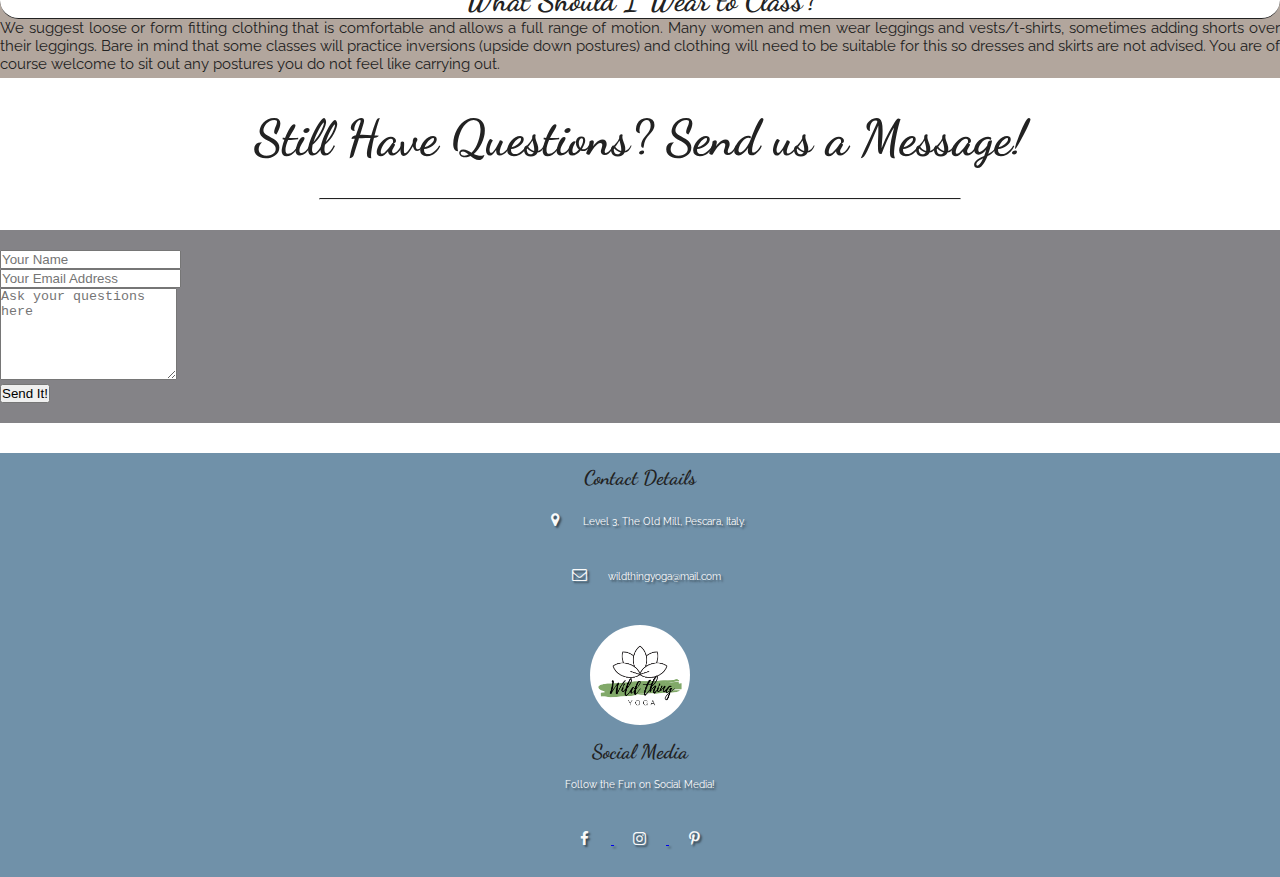
==== commit 370dc7bf: "fix contact-us file path on links" ====
--- a/index.html
+++ b/index.html
@@ -1,292 +1,322 @@
 <!DOCTYPE html>
 <html lang="en-US">
-
-<head>
-	<meta charset="UTF-8">
-	<meta name="viewport" content="width=device-width, initial-scale=1.0" />
-	<link rel="stylesheet" href="https://cdn.jsdelivr.net/npm/bootstrap@4.5.3/dist/css/bootstrap.min.css"
-		integrity="sha384-TX8t27EcRE3e/ihU7zmQxVncDAy5uIKz4rEkgIXeMed4M0jlfIDPvg6uqKI2xXr2" crossorigin="anonymous">
-	<link rel="stylesheet" href="https://cdnjs.cloudflare.com/ajax/libs/hover.css/2.3.1/css/hover-min.css">
-	<link rel="stylesheet" href="https://maxcdn.bootstrapcdn.com/font-awesome/4.7.0/css/font-awesome.min.css"
-		type="text/css">
-	<link rel="stylesheet" href="css/style.css" type="text/css" />
-
-	<title>Wild Thing Yoga</title>
-</head>
-
-<body>
-	<!--Start of Nav Bar : Taken from Bootstrap V4 Components-->
-	<section id="NavBar">
-		<div class="header">
-			<div class="nav-menu">
-				<nav class="navbar fixed-top navbar-expand-lg navbar-light">
-					<a class="navbar-brand" href="index.html"><img  class="logo" src="assets/logo.png" alt="logo">
-                    Yoga Classes for Kids Teens & Adults</a>
+	<head>
+		<meta charset="UTF-8">
+		<meta name="viewport" content="width=device-width, initial-scale=1.0" />
+        <meta name="Wild Thing Yoga" content="yoga, yin, hatha, vinyasa, kids yoga, teen yoga, yoga classes, meditation" />
+		<link rel="stylesheet" href="https://cdn.jsdelivr.net/npm/bootstrap@4.5.3/dist/css/bootstrap.min.css"
+			integrity="sha384-TX8t27EcRE3e/ihU7zmQxVncDAy5uIKz4rEkgIXeMed4M0jlfIDPvg6uqKI2xXr2" crossorigin="anonymous">
+		<link rel="stylesheet" href="https://cdnjs.cloudflare.com/ajax/libs/hover.css/2.3.1/css/hover-min.css">
+		<link rel="stylesheet" href="https://maxcdn.bootstrapcdn.com/font-awesome/4.7.0/css/font-awesome.min.css"
+			type="text/css">
+		<link rel="stylesheet" href="css/style.css" type="text/css" />
+		<title>Wild Thing Yoga</title>
+		<link rel="shortcut icon" type="image/png" href="favicon.png"><!--Code found at medium.com-->
+	</head>
+	<body>
+		<!--Start of Nav Bar : Taken from Bootstrap V4 Components-->
+		<section id="NavBar">
+			<div class="header">
+				<div class="nav-menu">
+					<nav class="navbar fixed-top navbar-expand-lg navbar-light">
+						<a class="navbar-brand" href="index.html">
+						<img  class="logo" src="assets/logo.png" alt="logo">
+						Yoga Classes for Kids Teens & Adults
+						</a>
 						<button class="navbar-toggler" type="button" data-toggle="collapse" data-target="#navbarNavDropdown"
-                    aria-controls="navbarNavDropdown" aria-expanded="false" aria-label="Toggle navigation">
-                    <span class="navbar-toggler-icon"></span>
-                    </button>
+							aria-controls="navbarNavDropdown" aria-expanded="false" aria-label="Toggle navigation">
+						<span class="navbar-toggler-icon"></span>
+						</button>
 						<div class="collapse navbar-collapse" id="navbarNavDropdown">
 							<ul class="navbar-nav ml-auto">
 								<li class="nav-item active">
 									<a class="nav-link hvr-underline-from-center" href="index.html">Home
-										<span class="sr-only">(current)</span></a>
+									<span class="sr-only">(current)</span>
+									</a>
 								</li>
 								<li class="nav-item">
 									<a class="nav-link hvr-underline-from-center " href="schedule.html">Schedule &
-										Pricing</a>
+									Pricing</a>
 								</li>
 								<li class="nav-item">
 									<a class="nav-link hvr-underline-from-center" href="resources.html">Free
-										Resources</a>
+									Resources</a>
 								</li>
 								<li class="nav-item dropdown">
 									<a class="nav-link hvr-underline-from-center dropdown-toggle" href="#"
 										id="navbarDropdownMenuLink" role="button" data-toggle="dropdown"
 										aria-haspopup="true" aria-expanded="false">
-										Contact Us
+									Contact Us
 									</a>
 									<div class="dropdown-menu" aria-labelledby="navbarDropdownMenuLink">
 										<a class="dropdown-item" href="#Contact-Us">Contact Form</a>
-										<a class="dropdown-item" href="schedule.html">Book a Class</a>
+										<a class="dropdown-item" href="/Wild_Thing_Yoga/schedule.html#Booking-Form">Book a Class</a>
 									</div>
 								</li>
 							</ul>
 						</div>
-				</nav>
+					</nav>
+				</div>
 			</div>
-		</div>
-	</section>
-	<!--Start of Callout Container-->
-	<header id="call-out-container">
-		<div class="container-fluid callout-container">
-			<div class="row">
-				<div class="col-12 call-to-action">
-					<div class="jumbotron">
-						<h1 class="display-4">Start your yoga journey today</h1>
-						<p class="lead">
-							<a class="btn booknow-btn" href="schedule.html" role="button">Book Now</a>
-						</p>
-					</div>
-
+		</section>
+		<!--Start of Callout Container-->
+		<header id="call-out-container">
+			<div class="container-fluid callout-container">
+				<div class="row">
+					<div class="col-12 call-to-action">
+						<div class="jumbotron">
+							<h1 class="display-4">Start your yoga journey today</h1>
+							<p class="lead">
+								<a class="btn booknow-btn" href="/schedule.html#booking-form" role="button">Book Now</a>
+							</p>
+						</div>
+					</div>
 				</div>
 			</div>
-		</div>
-	</header>
-	<!--Start of Our Offering-->
-	<section id="Yoga-Studio-Offering">
-		<div class="container body-container">
-			<div class="container fluid">
-				<div class="row justify-content-center">
-					<div class="col-12">
-						<h2>Our Offering</h2>
-						<hr class="hr-med">
-						<p class="body-content">Wild Yoga is the practice of connecting mind, body & breath with you
-							natural, uncultivated and uninhibited
-							spirit. A connection established through conscious movement and awareness. Grounding you
-							back into your true and most natural state.
-							We offer a range of classes to suit all levels from complete beginner to the advanced
-							student.
-							With Vinyasa Flows, Yoga for Strength, Mindful Movement, Yin Yoga, Teen and Kids Yoga - we
-							have something for everybody!</p>
-					</div>
-				</div>
-				<!--Start of Offering Carosel: Code taken from Bootstrap V4 Components-->
-				<div id="carouselExampleControls" class="carousel slide carousel-off" data-ride="carousel">
-					<div class="carousel-inner rounded">
+		</header>
+		<!--Start of Our Offering-->
+		<section id="Yoga-Studio-Offering">
+			<div class="container body-container">
+				<div class="container fluid">
+					<div class="row justify-content-center">
+						<div class="col-12">
+							<h2>Our Offering</h2>
+							<hr class="hr-med">
+							<p class="body-content">Wild Yoga is the practice of connecting mind, body & breath with you
+								natural, uncultivated and uninhibited
+								spirit. A connection established through conscious movement and awareness. Grounding you
+								back into your true and most natural state.
+								We offer a range of classes to suit all levels from complete beginner to the advanced
+								student.
+								With Vinyasa Flows, Yoga for Strength, Mindful Movement, Yin Yoga, Teen and Kids Yoga - we
+								have something for everybody!
+							</p>
+						</div>
+					</div>
+					<!--Start of Offering Carosel: Code taken from Bootstrap V4 Components-->
+					<div id="carouselExampleControls" class="carousel slide carousel-off" data-ride="carousel">
+						<div class="carousel-inner rounded">
 							<div class="carousel-item active">
 								<img class="d-block w-100" src="assets/images/home/receptionPicquadio.jpg" alt="First slide" >
-    </div>
-								<div class="carousel-item">
-									<img class="d-block w-100" src="assets/images/home/sazonovaOne.jpg" alt="Second slide">
-    </div>
-									<div class="carousel-item">
-										<img class="d-block w-100" src="assets/images/home/showerPopa.jpg" alt="Third slide">
-    </div>
-										<div class="carousel-item">
-											<img class="d-block w-100" src="assets/images/home/sazonovaTwo.jpg" alt="Fourth slide">
-    </div>
-												<div class="carousel-item">
-													<img class="d-block w-100" src="assets/images/home/sazonovaThree.jpg" alt="Sixth slide">
-    </div>
+							</div>
+							<div class="carousel-item">
+								<img class="d-block w-100" src="assets/images/home/sazonovaOne.jpg" alt="Second slide">
+							</div>
+							<div class="carousel-item">
+								<img class="d-block w-100" src="assets/images/home/showerPopa.jpg" alt="Third slide">
+							</div>
+							<div class="carousel-item">
+								<img class="d-block w-100" src="assets/images/home/sazonovaTwo.jpg" alt="Fourth slide">
+							</div>
+							<div class="carousel-item">
+								<img class="d-block w-100" src="assets/images/home/sazonovaThree.jpg" alt="Sixth slide">
+							</div>
+						</div>
+						<a class="carousel-control-prev" href="#carouselExampleControls"
+							role="button" data-slide="prev">
+						<span class="carousel-control-prev-icon" aria-hidden="true"></span>
+						<span class="sr-only">Previous</span>
+						</a>
+						<a class="carousel-control-next" href="#carouselExampleControls"
+							role="button" data-slide="next">
+						<span class="carousel-control-next-icon" aria-hidden="true"></span>
+						<span class="sr-only">Next</span>
+						</a>
+					</div>
+					<!--Testimonials-->
+					<div class="row justify-content-center">
+						<div class="col-12">
+							<h2>Testimonials</h2>
+							<hr class="hr-med">
+						</div>
+					</div>
+					<div class="container-fluid">
+						<div class="row body-container">
+							<div class="col-sm-12 col-md-4 testimonial">
+								<img src="assets/images/home/femaleAvatar.png" alt="female-avatar" class="testimonial-imgs">
+							</div>
+							<div class="col-sm-12 col-md-8 testimonial-p rounded">
+								<h3>Nadine</h3>
+								<p>"I did a number of 1 on 1 yoga sessions with
+									Jane. Jane is super knowledgeable and
+									professional and catered the flows to the level I was
+									at. She creates a warm, welcoming and
+									supportive environment to learn about yoga practice
+									without pressure. She offers subtle corrections
+									and I always came out of the hour with a complete sense
+									of relaxation and achievement.
+									Would definitely recommend Jane to anyone looking to
+									begin yoga or someone years into their practice!"
+								</p>
+							</div>
+							<div class="col-sm-12 col-md-8 testimonial-p rounded">
+								<h3>Seamus</h3>
+								<p>"I loved my yoga sessions with
+									Jane, who is very warm friendly. It was nicely paced
+									flow Class.
+									Jane offered great instruction along with demonstrations
+									and adapted postures to my needs. Jane's classes have provided me
+									with
+									the right balance of challenge & learning with a
+									dash of spirituality. If you are looking to make some
+									positive changes
+									to your life and you are seeking tools to manage the
+									stresses of daily life consider attending one of these class
+									with Jane
+									to get you on the right path. You will no doubt enjoy as much as I
+									do. Thank you you Janey!"
+								</p>
+							</div>
+							<div class="col-sm-12 col-md-4 testimonial">
+								<img src="assets/images/home/maleAvatar.png" alt="male-avatar" class="testimonial-imgs">
+							</div>
+						</div>
+					</div>
+					<!--FAQs-->
+					<div class="row justify-content-center">
+						<div class="col-12">
+							<h2>FAQs</h2>
+							<hr class="hr-med">
+						</div>
+					</div>
+					<div class="container-fluid">
+						<div class="row body-container faqs rounded">
+							<div class="col-sm-12 col-md-4">
+								<h4 class="faqs-questions">What are the
+									Benefits of Yoga?
+								</h4>
+								<p class="faqs-p">Yoga reduces stress while improving
+									strength, flexibility and balance. A regular
+									practice has been linked to improved mood
+									and improved physical health, curing and aliviating
+									many physical ailments such as arthritus and back
+									pain in some instances.
+									Yoga for kids and adolescents can improve
+									concentration levels, stabilize emotional responces
+									and provide tools for managing
+									the challenges of everyday life.
+								</p>
+							</div>
+							<div class="col-sm-12 col-md-4">
+								<h4 class="faqs-questions">What are the
+									Types of Yoga Offered?
+								</h4>
+								<p class="faqs-p">Yoga has many lineages and we offer a
+									small sample of these.
+									Vinyasa yoga is an active practice where one posture
+									flows into the next.
+									Hatha Yoga has a flow but is focused on building
+									strength and is based mostly seated or lying on
+									the mat.
+									Yin and our Mindful Movement classes are slower
+									paced and have a focus on meditaion and restoring
+									your energy.
+									Childrens and Teen classes are a combination of all
+									our offerings with some games/songs for kids and
+									partner/team
+									yoga for our teens.
+								</p>
+							</div>
+							<div class="col-sm-12 col-md-4">
+								<h4 class="faqs-questions">What Should I
+									Wear to Class?
+								</h4>
+								<p class="faqs-p">We suggest loose or form fitting
+									clothing that is comfortable and allows a full range
+									of motion. Many women and men wear leggings
+									and vests/t-shirts, sometimes adding shorts over
+									their leggings. Bare in mind that some classes will
+									practice inversions (upside down postures)
+									and clothing will need to be suitable for this so
+									dresses and skirts are not advised. You are of
+									course welcome to sit out any postures you do not
+									feel like carrying out.
+								</p>
+							</div>
+						</div>
+					</div>
+					<!--Contact form-->
+					<section>
+						<div class="row justify-content-center">
+							<div class="col-12">
+								<h2 id="Contact-Us">Still Have Questions? Send us a
+									Message!
+								</h2>
+								<hr class="hr-med">
+								<div class="container-fluid">
+									<div class="row">
+										<div class="col-sm-12 form rounded">
+											<form id="contact-form">
+												<div class="form-group">
+													<input type="text" class="form-control" id="name" placeholder="Your Name" required>
 												</div>
-												<a class="carousel-control-prev" href="#carouselExampleControls"
-													role="button" data-slide="prev">
-													<span class="carousel-control-prev-icon" aria-hidden="true"></span>
-													<span class="sr-only">Previous</span>
-												</a>
-												<a class="carousel-control-next" href="#carouselExampleControls"
-													role="button" data-slide="next">
-													<span class="carousel-control-next-icon" aria-hidden="true"></span>
-													<span class="sr-only">Next</span>
-												</a>
-											</div>
-											<!--Testimonials-->
-											<div class="row justify-content-center">
-												<div class="col-12">
-													<h2>Testimonials</h2>
-													<hr class="hr-med">
+												<div class="form-group">
+													<input type="email" class="form-control" id="email_address" placeholder="Your Email Address" required>
 												</div>
-											</div>
-											<div class="container-fluid">
-												<div class="row body-container">
-													<div class="col-sm-12 col-md-4 reviews">
-														<img src="assets/images/home/femaleAvatar.png" alt="female avatar" class="review-images"></div>
-														<div class="col-sm-12 col-md-8 reviews-p rounded">
-															<h3>Nadine</h3>
-															<p>"I did a number of 1 on 1 yoga sessions with
-																Jane. Jane is super knowledgeable and
-																professional and catered the flows to the level I was
-																at. She creates a warm, welcoming and
-																supportive environment to learn about yoga practice
-																without pressure. She offers subtle corrections
-																and I always came out of the hour with a complete sense
-																of relaxation and achievement.
-																Would definitely recommend Jane to anyone looking to
-																begin yoga or someone years into their practice!"</p>
-														</div>
-														<div class="col-sm-12 col-md-8 reviews-p rounded">
-															<h3>Seamus</h3>
-															<p>"I loved my yoga sessions with
-																Jane, who is very warm friendly. It was nicely paced
-																flow Class.
-																Jane offered great instruction along with demonstrations
-																and adapted postures to my needs. Jane's classes have provided me
-																with
-																the right balance of challenge & learning with a
-																dash of spirituality. If you are looking to make some
-																positive changes
-																to your life and you are seeking tools to manage the
-																stresses of daily life consider attending one of these class
-																with Jane
-																to get you on the right path. You will no doubt enjoy as much as I
-																do. Thank you you Janey!"</p>
-														</div>
-														<div class="col-sm-12 col-md-4 reviews">
-															<img src="assets/images/home/maleAvatar.png" alt="male avatar" class="review-images"></div>
-														</div>
-													</div>
-													<!--FAQs-->
-													<div class="row justify-content-center">
-														<div class="col-12">
-															<h2>FAQs</h2>
-															<hr class="hr-med">
-														</div>
-													</div>
-													<div class="container-fluid">
-														<div class="row body-container faqs rounded">
-															<div class="col-sm-12 col-md-4">
-																<h4 class="faqs-questions">What are the
-																	Benefits of Yoga?</h4>
-																<p class="faqs-p">Yoga reduces stress while improving
-																	strength, flexibility and balance. A regular
-																	practice has been linked to improved mood
-																	and improved physical health, curing and aliviating
-																	many physical ailments such as arthritus and back
-																	pain in some instances.
-																	Yoga for kids and adolescents can improve
-																	concentration levels, stabilize emotional responces
-																	and provide tools for managing
-																	the challenges of everyday life.</p>
-															</div>
-															<div class="col-sm-12 col-md-4">
-																<h4 class="faqs-questions">What are the
-																	Types of Yoga Offered?</h4>
-																<p class="faqs-p">Yoga has many lineages and we offer a
-																	small sample of these.
-																	Vinyasa yoga is an active practice where one posture
-																	flows into the next.
-																	Hatha Yoga has a flow but is focused on building
-																	strength and is based mostly seated or lying on
-																	the mat.
-																	Yin and our Mindful Movement classes are slower
-																	paced and have a focus on meditaion and restoring
-																	your energy.
-																	Childrens and Teen classes are a combination of all
-																	our offerings with some games/songs for kids and
-																	partner/team
-																	yoga for our teens.</p>
-															</div>
-															<div class="col-sm-12 col-md-4">
-																<h4 class="faqs-questions">What Should I
-																	Wear to Class?</h4>
-																<p class="faqs-p">We suggest loose or form fitting
-																	clothing that is comfortable and allows a full range
-																	of motion. Many women and men wear leggings
-																	and vests/t-shirts, sometimes adding shorts over
-																	their leggings. Bare in mind that some classes will
-																	practice inversions (upside down postures)
-																	and clothing will need to be suitable for this so
-																	dresses and skirts are not advised. You are of
-																	course welcome to sit out any postures you do not
-																	feel like carrying out.</p>
-															</div>
-														</div>
-													</div>
-													<!--Contact form-->
-													<section>
-														<div class="row justify-content-center">
-															<div class="col-12">
-																<h2 id="Contact-Us">Still Have Questions? Send us a
-																	Message!</h2>
-																<hr class="hr-med">
-																<!--Form code taken from Bootstrap V4 and customized-->
-																<div class="container-fluid">
-																	<div class="row">
-																		<div class="col-sm-12 form rounded">
-																			<form method="POST" id="contact-form">
-																				<div class="form-group">
-																					<input type="text" class="form-control" id="name" placeholder="Your Name" required></div>
-																					<div class="form-group">
-																						<input type="email" class="form-control" id="email_address" placeholder="Your Email Address" required></div>
-																						<div class="form-group">
-																							<textarea class="form-control" id="textarea1" placeholder="Ask your questions here" rows="6" required></textarea>
-																						</div>
-																						<div>
-																							<input type="submit" value="Send It!" class="btn btn-light button"></div>
-																			</form>
-																		</div>
-																	</div>
-																</div>
-															</div>
-														</div>
-													</section>
+												<div class="form-group">
+													<textarea class="form-control" id="textarea1" placeholder="Ask your questions here" rows="6" required></textarea>
 												</div>
-											</div>
-	</section>
-	<!--Start of Footer /The Below is Taken & Modified from Matt Rudge UCD Resume Challenge-->
-	<footer class="container-fluid">
-		<div class="row">
-			<div class="col-sm-12 col-md-4" id="Contact-Details">
-				<h5 class="footer-head">Contact Details</h5>
-				<p class="footer"><i class="fa fa-map-marker" aria-hidden="true"></i>
-					Level 3, The Old Mill, Pescara, Italy.</p>
-				<p class="footer"><i class="fa fa-envelope-o" aria-hidden="true"></i>
-					wildthingyoga@mail.com</p>
-			</div> 
-			<div class="col-sm-12 col-md-4">
-				<a href="index.html"><img class="logo footer" src="assets/logo.png" alt="logo"></a>
+												<div>
+													<input type="submit" value="Send It!" class="btn btn-light form-btn">
+												</div>
+											</form>
+										</div>
+									</div>
+								</div>
+							</div>
+						</div>
+					</section>
+				</div>
 			</div>
-			<div class="col-sm-12 col-md-4">
-				<h5 class="footer-head">Social Media</h5>
-				<p class="footer">Follow the Fun on Social Media!</p>
-				<ul class="social-btns">
-					<li><a href="https://www.facebook.com/wildthingyogawithjane/"
-							target="_blank"><i class="fa fa-facebook" aria-hidden="true"></i></a></li>
-					<li><a href="https://www.instagram.com/wildthingyoga_withjane/"
-							target="_blank"><i class="fa fa-instagram" aria-hidden="true"></i></a></li>
-					<li><a href="https://www.pinterest.ie/"
-							target="_blank"><i class="fa fa-pinterest-p" aria-hidden="true"></i></a></li>
-				</ul>
+		</section>
+		<!--Start of Footer /The Below is taken & modified from Matt Rudge UCD Resume Challenge-->
+		<footer class="container-fluid">
+			<div class="row">
+				<div class="col-sm-12 col-md-4" id="Contact-Details">
+					<h5 class="footer-head">Contact Details</h5>
+					<p class="footer">
+						<i class="fa fa-map-marker" aria-hidden="true"></i>
+						Level 3, The Old Mill, Pescara, Italy.
+					</p>
+					<p class="footer">
+						<i class="fa fa-envelope-o" aria-hidden="true"></i>
+						wildthingyoga@mail.com
+					</p>
+				</div>
+				<div class="col-sm-12 col-md-4">
+					<a href="index.html">
+					<img class="logo footer" src="assets/logo.png" alt="logo">
+					</a>
+				</div>
+				<div class="col-sm-12 col-md-4">
+					<h5 class="footer-head">Social Media</h5>
+					<p class="footer">Follow the Fun on Social Media!</p>
+					<ul class="social-btns">
+						<li>
+							<a href="https://www.facebook.com/wildthingyogawithjane/"
+								target="_blank">
+							<i class="fa fa-facebook" aria-hidden="true"></i>
+							</a>
+						</li>
+						<li>
+							<a href="https://www.instagram.com/wildthingyoga_withjane/"
+								target="_blank">
+							<i class="fa fa-instagram" aria-hidden="true"></i>
+							</a>
+						</li>
+						<li>
+							<a href="https://www.pinterest.ie/"
+								target="_blank">
+							<i class="fa fa-pinterest-p" aria-hidden="true"></i>
+							</a>
+						</li>
+					</ul>
+				</div>
 			</div>
-		</div>
-	</footer>
-	<script src="https://code.jquery.com/jquery-3.5.1.slim.min.js"
-		integrity="sha384-DfXdz2htPH0lsSSs5nCTpuj/zy4C+OGpamoFVy38MVBnE+IbbVYUew+OrCXaRkfj" crossorigin="anonymous">
-	</script>
-	<script src="https://cdn.jsdelivr.net/npm/bootstrap@4.5.3/dist/js/bootstrap.bundle.min.js"
-		integrity="sha384-ho+j7jyWK8fNQe+A12Hb8AhRq26LrZ/JpcUGGOn+Y7RsweNrtN/tE3MoK7ZeZDyx" crossorigin="anonymous">
-	</script>
-
-</body>
+		</footer>
+		<script src="https://code.jquery.com/jquery-3.5.1.slim.min.js"
+			integrity="sha384-DfXdz2htPH0lsSSs5nCTpuj/zy4C+OGpamoFVy38MVBnE+IbbVYUew+OrCXaRkfj" crossorigin="anonymous"></script>
+		<script src="https://cdn.jsdelivr.net/npm/bootstrap@4.5.3/dist/js/bootstrap.bundle.min.js"
+			integrity="sha384-ho+j7jyWK8fNQe+A12Hb8AhRq26LrZ/JpcUGGOn+Y7RsweNrtN/tE3MoK7ZeZDyx" crossorigin="anonymous"></script>
+	</body>
 </html>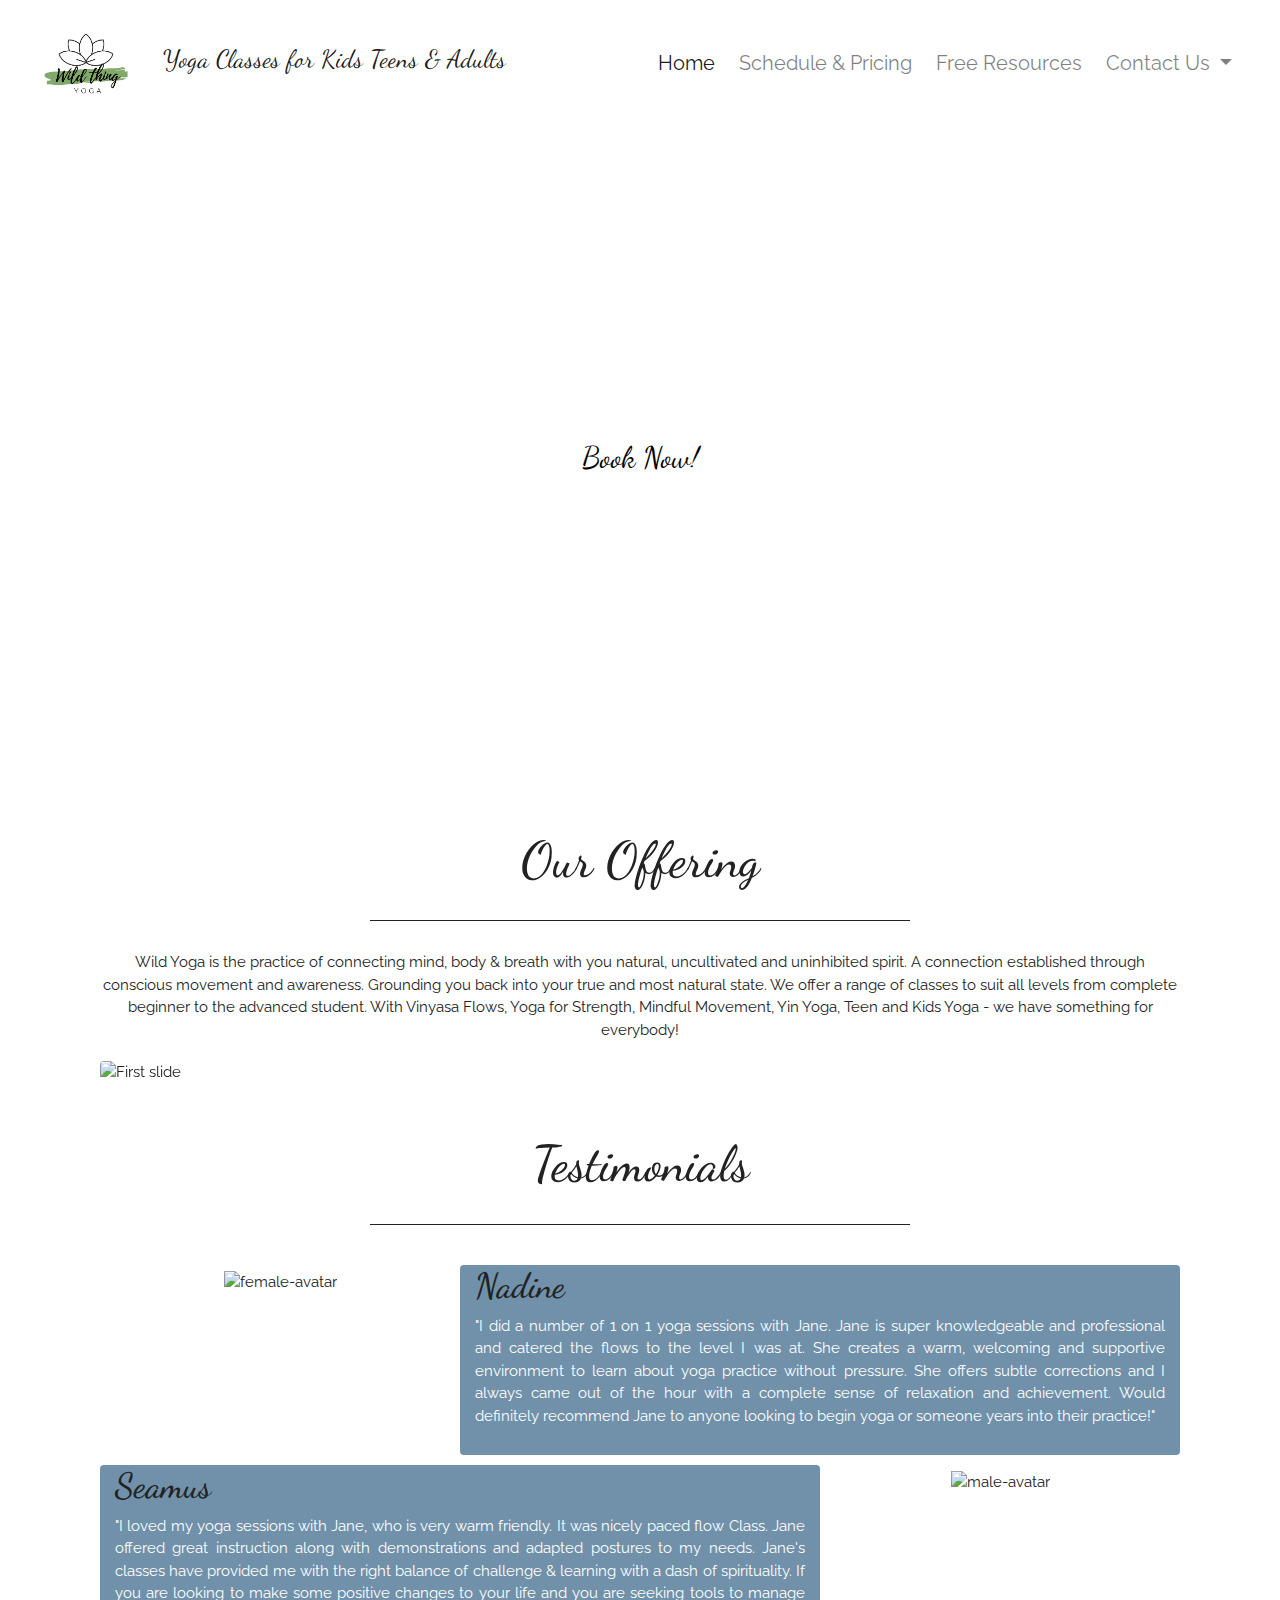
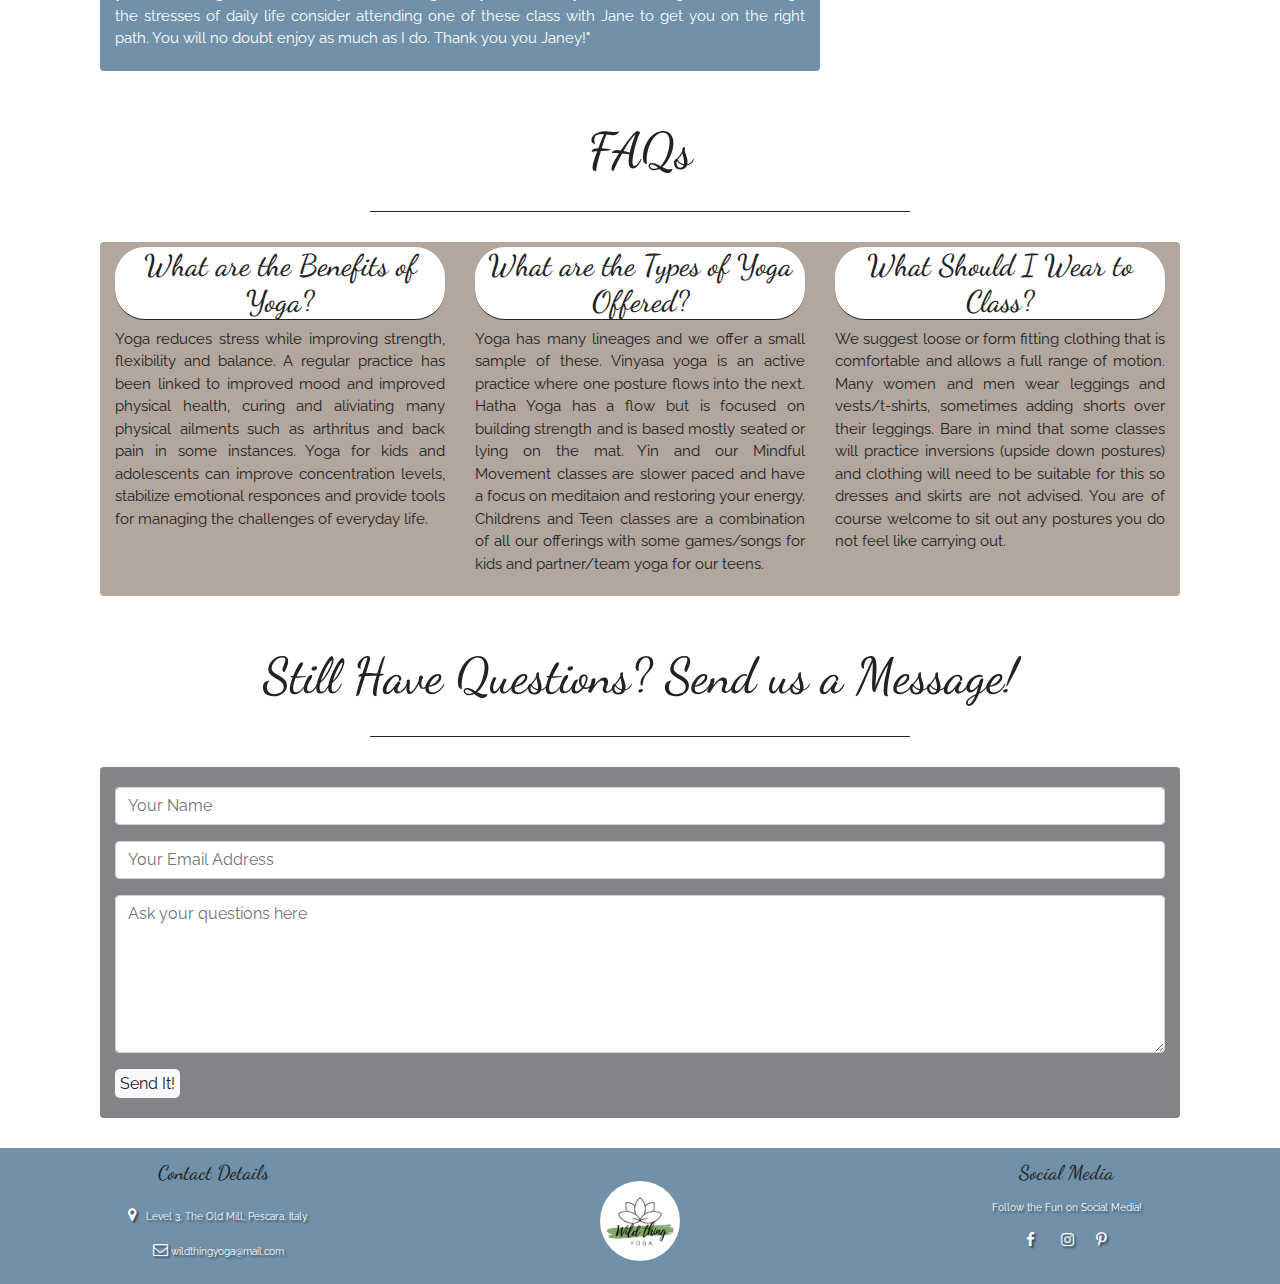
==== commit e820f2ce: "Remove capitals from file paths" ====
--- a/index.html
+++ b/index.html
@@ -1,322 +1,258 @@
 <!DOCTYPE html>
 <html lang="en-US">
-	<head>
-		<meta charset="UTF-8">
-		<meta name="viewport" content="width=device-width, initial-scale=1.0" />
+    <head>
+        <meta charset="UTF-8" />
+        <meta name="viewport" content="width=device-width, initial-scale=1.0" />
         <meta name="Wild Thing Yoga" content="yoga, yin, hatha, vinyasa, kids yoga, teen yoga, yoga classes, meditation" />
-		<link rel="stylesheet" href="https://cdn.jsdelivr.net/npm/bootstrap@4.5.3/dist/css/bootstrap.min.css"
-			integrity="sha384-TX8t27EcRE3e/ihU7zmQxVncDAy5uIKz4rEkgIXeMed4M0jlfIDPvg6uqKI2xXr2" crossorigin="anonymous">
-		<link rel="stylesheet" href="https://cdnjs.cloudflare.com/ajax/libs/hover.css/2.3.1/css/hover-min.css">
-		<link rel="stylesheet" href="https://maxcdn.bootstrapcdn.com/font-awesome/4.7.0/css/font-awesome.min.css"
-			type="text/css">
-		<link rel="stylesheet" href="css/style.css" type="text/css" />
-		<title>Wild Thing Yoga</title>
-		<link rel="shortcut icon" type="image/png" href="favicon.png"><!--Code found at medium.com-->
-	</head>
-	<body>
-		<!--Start of Nav Bar : Taken from Bootstrap V4 Components-->
-		<section id="NavBar">
-			<div class="header">
-				<div class="nav-menu">
-					<nav class="navbar fixed-top navbar-expand-lg navbar-light">
-						<a class="navbar-brand" href="index.html">
-						<img  class="logo" src="assets/logo.png" alt="logo">
-						Yoga Classes for Kids Teens & Adults
-						</a>
-						<button class="navbar-toggler" type="button" data-toggle="collapse" data-target="#navbarNavDropdown"
-							aria-controls="navbarNavDropdown" aria-expanded="false" aria-label="Toggle navigation">
-						<span class="navbar-toggler-icon"></span>
-						</button>
-						<div class="collapse navbar-collapse" id="navbarNavDropdown">
-							<ul class="navbar-nav ml-auto">
-								<li class="nav-item active">
-									<a class="nav-link hvr-underline-from-center" href="index.html">Home
-									<span class="sr-only">(current)</span>
-									</a>
-								</li>
-								<li class="nav-item">
-									<a class="nav-link hvr-underline-from-center " href="schedule.html">Schedule &
-									Pricing</a>
-								</li>
-								<li class="nav-item">
-									<a class="nav-link hvr-underline-from-center" href="resources.html">Free
-									Resources</a>
-								</li>
-								<li class="nav-item dropdown">
-									<a class="nav-link hvr-underline-from-center dropdown-toggle" href="#"
-										id="navbarDropdownMenuLink" role="button" data-toggle="dropdown"
-										aria-haspopup="true" aria-expanded="false">
-									Contact Us
-									</a>
-									<div class="dropdown-menu" aria-labelledby="navbarDropdownMenuLink">
-										<a class="dropdown-item" href="#Contact-Us">Contact Form</a>
-										<a class="dropdown-item" href="/Wild_Thing_Yoga/schedule.html#Booking-Form">Book a Class</a>
-									</div>
-								</li>
-							</ul>
-						</div>
-					</nav>
-				</div>
-			</div>
-		</section>
-		<!--Start of Callout Container-->
-		<header id="call-out-container">
-			<div class="container-fluid callout-container">
-				<div class="row">
-					<div class="col-12 call-to-action">
-						<div class="jumbotron">
-							<h1 class="display-4">Start your yoga journey today</h1>
-							<p class="lead">
-								<a class="btn booknow-btn" href="/schedule.html#booking-form" role="button">Book Now</a>
-							</p>
-						</div>
-					</div>
-				</div>
-			</div>
-		</header>
-		<!--Start of Our Offering-->
-		<section id="Yoga-Studio-Offering">
-			<div class="container body-container">
-				<div class="container fluid">
-					<div class="row justify-content-center">
-						<div class="col-12">
-							<h2>Our Offering</h2>
-							<hr class="hr-med">
-							<p class="body-content">Wild Yoga is the practice of connecting mind, body & breath with you
-								natural, uncultivated and uninhibited
-								spirit. A connection established through conscious movement and awareness. Grounding you
-								back into your true and most natural state.
-								We offer a range of classes to suit all levels from complete beginner to the advanced
-								student.
-								With Vinyasa Flows, Yoga for Strength, Mindful Movement, Yin Yoga, Teen and Kids Yoga - we
-								have something for everybody!
-							</p>
-						</div>
-					</div>
-					<!--Start of Offering Carosel: Code taken from Bootstrap V4 Components-->
-					<div id="carouselExampleControls" class="carousel slide carousel-off" data-ride="carousel">
-						<div class="carousel-inner rounded">
-							<div class="carousel-item active">
-								<img class="d-block w-100" src="assets/images/home/receptionPicquadio.jpg" alt="First slide" >
-							</div>
-							<div class="carousel-item">
-								<img class="d-block w-100" src="assets/images/home/sazonovaOne.jpg" alt="Second slide">
-							</div>
-							<div class="carousel-item">
-								<img class="d-block w-100" src="assets/images/home/showerPopa.jpg" alt="Third slide">
-							</div>
-							<div class="carousel-item">
-								<img class="d-block w-100" src="assets/images/home/sazonovaTwo.jpg" alt="Fourth slide">
-							</div>
-							<div class="carousel-item">
-								<img class="d-block w-100" src="assets/images/home/sazonovaThree.jpg" alt="Sixth slide">
-							</div>
-						</div>
-						<a class="carousel-control-prev" href="#carouselExampleControls"
-							role="button" data-slide="prev">
-						<span class="carousel-control-prev-icon" aria-hidden="true"></span>
-						<span class="sr-only">Previous</span>
-						</a>
-						<a class="carousel-control-next" href="#carouselExampleControls"
-							role="button" data-slide="next">
-						<span class="carousel-control-next-icon" aria-hidden="true"></span>
-						<span class="sr-only">Next</span>
-						</a>
-					</div>
-					<!--Testimonials-->
-					<div class="row justify-content-center">
-						<div class="col-12">
-							<h2>Testimonials</h2>
-							<hr class="hr-med">
-						</div>
-					</div>
-					<div class="container-fluid">
-						<div class="row body-container">
-							<div class="col-sm-12 col-md-4 testimonial">
-								<img src="assets/images/home/femaleAvatar.png" alt="female-avatar" class="testimonial-imgs">
-							</div>
-							<div class="col-sm-12 col-md-8 testimonial-p rounded">
-								<h3>Nadine</h3>
-								<p>"I did a number of 1 on 1 yoga sessions with
-									Jane. Jane is super knowledgeable and
-									professional and catered the flows to the level I was
-									at. She creates a warm, welcoming and
-									supportive environment to learn about yoga practice
-									without pressure. She offers subtle corrections
-									and I always came out of the hour with a complete sense
-									of relaxation and achievement.
-									Would definitely recommend Jane to anyone looking to
-									begin yoga or someone years into their practice!"
-								</p>
-							</div>
-							<div class="col-sm-12 col-md-8 testimonial-p rounded">
-								<h3>Seamus</h3>
-								<p>"I loved my yoga sessions with
-									Jane, who is very warm friendly. It was nicely paced
-									flow Class.
-									Jane offered great instruction along with demonstrations
-									and adapted postures to my needs. Jane's classes have provided me
-									with
-									the right balance of challenge & learning with a
-									dash of spirituality. If you are looking to make some
-									positive changes
-									to your life and you are seeking tools to manage the
-									stresses of daily life consider attending one of these class
-									with Jane
-									to get you on the right path. You will no doubt enjoy as much as I
-									do. Thank you you Janey!"
-								</p>
-							</div>
-							<div class="col-sm-12 col-md-4 testimonial">
-								<img src="assets/images/home/maleAvatar.png" alt="male-avatar" class="testimonial-imgs">
-							</div>
-						</div>
-					</div>
-					<!--FAQs-->
-					<div class="row justify-content-center">
-						<div class="col-12">
-							<h2>FAQs</h2>
-							<hr class="hr-med">
-						</div>
-					</div>
-					<div class="container-fluid">
-						<div class="row body-container faqs rounded">
-							<div class="col-sm-12 col-md-4">
-								<h4 class="faqs-questions">What are the
-									Benefits of Yoga?
-								</h4>
-								<p class="faqs-p">Yoga reduces stress while improving
-									strength, flexibility and balance. A regular
-									practice has been linked to improved mood
-									and improved physical health, curing and aliviating
-									many physical ailments such as arthritus and back
-									pain in some instances.
-									Yoga for kids and adolescents can improve
-									concentration levels, stabilize emotional responces
-									and provide tools for managing
-									the challenges of everyday life.
-								</p>
-							</div>
-							<div class="col-sm-12 col-md-4">
-								<h4 class="faqs-questions">What are the
-									Types of Yoga Offered?
-								</h4>
-								<p class="faqs-p">Yoga has many lineages and we offer a
-									small sample of these.
-									Vinyasa yoga is an active practice where one posture
-									flows into the next.
-									Hatha Yoga has a flow but is focused on building
-									strength and is based mostly seated or lying on
-									the mat.
-									Yin and our Mindful Movement classes are slower
-									paced and have a focus on meditaion and restoring
-									your energy.
-									Childrens and Teen classes are a combination of all
-									our offerings with some games/songs for kids and
-									partner/team
-									yoga for our teens.
-								</p>
-							</div>
-							<div class="col-sm-12 col-md-4">
-								<h4 class="faqs-questions">What Should I
-									Wear to Class?
-								</h4>
-								<p class="faqs-p">We suggest loose or form fitting
-									clothing that is comfortable and allows a full range
-									of motion. Many women and men wear leggings
-									and vests/t-shirts, sometimes adding shorts over
-									their leggings. Bare in mind that some classes will
-									practice inversions (upside down postures)
-									and clothing will need to be suitable for this so
-									dresses and skirts are not advised. You are of
-									course welcome to sit out any postures you do not
-									feel like carrying out.
-								</p>
-							</div>
-						</div>
-					</div>
-					<!--Contact form-->
-					<section>
-						<div class="row justify-content-center">
-							<div class="col-12">
-								<h2 id="Contact-Us">Still Have Questions? Send us a
-									Message!
-								</h2>
-								<hr class="hr-med">
-								<div class="container-fluid">
-									<div class="row">
-										<div class="col-sm-12 form rounded">
-											<form id="contact-form">
-												<div class="form-group">
-													<input type="text" class="form-control" id="name" placeholder="Your Name" required>
-												</div>
-												<div class="form-group">
-													<input type="email" class="form-control" id="email_address" placeholder="Your Email Address" required>
-												</div>
-												<div class="form-group">
-													<textarea class="form-control" id="textarea1" placeholder="Ask your questions here" rows="6" required></textarea>
-												</div>
-												<div>
-													<input type="submit" value="Send It!" class="btn btn-light form-btn">
-												</div>
-											</form>
-										</div>
-									</div>
-								</div>
-							</div>
-						</div>
-					</section>
-				</div>
-			</div>
-		</section>
-		<!--Start of Footer /The Below is taken & modified from Matt Rudge UCD Resume Challenge-->
-		<footer class="container-fluid">
-			<div class="row">
-				<div class="col-sm-12 col-md-4" id="Contact-Details">
-					<h5 class="footer-head">Contact Details</h5>
-					<p class="footer">
-						<i class="fa fa-map-marker" aria-hidden="true"></i>
-						Level 3, The Old Mill, Pescara, Italy.
-					</p>
-					<p class="footer">
-						<i class="fa fa-envelope-o" aria-hidden="true"></i>
-						wildthingyoga@mail.com
-					</p>
-				</div>
-				<div class="col-sm-12 col-md-4">
-					<a href="index.html">
-					<img class="logo footer" src="assets/logo.png" alt="logo">
-					</a>
-				</div>
-				<div class="col-sm-12 col-md-4">
-					<h5 class="footer-head">Social Media</h5>
-					<p class="footer">Follow the Fun on Social Media!</p>
-					<ul class="social-btns">
-						<li>
-							<a href="https://www.facebook.com/wildthingyogawithjane/"
-								target="_blank">
-							<i class="fa fa-facebook" aria-hidden="true"></i>
-							</a>
-						</li>
-						<li>
-							<a href="https://www.instagram.com/wildthingyoga_withjane/"
-								target="_blank">
-							<i class="fa fa-instagram" aria-hidden="true"></i>
-							</a>
-						</li>
-						<li>
-							<a href="https://www.pinterest.ie/"
-								target="_blank">
-							<i class="fa fa-pinterest-p" aria-hidden="true"></i>
-							</a>
-						</li>
-					</ul>
-				</div>
-			</div>
-		</footer>
-		<script src="https://code.jquery.com/jquery-3.5.1.slim.min.js"
-			integrity="sha384-DfXdz2htPH0lsSSs5nCTpuj/zy4C+OGpamoFVy38MVBnE+IbbVYUew+OrCXaRkfj" crossorigin="anonymous"></script>
-		<script src="https://cdn.jsdelivr.net/npm/bootstrap@4.5.3/dist/js/bootstrap.bundle.min.js"
-			integrity="sha384-ho+j7jyWK8fNQe+A12Hb8AhRq26LrZ/JpcUGGOn+Y7RsweNrtN/tE3MoK7ZeZDyx" crossorigin="anonymous"></script>
-	</body>
-</html>+        <link rel="stylesheet" href="https://maxcdn.bootstrapcdn.com/bootstrap/4.1.3/css/bootstrap.min.css" />
+        <link rel="stylesheet" href="https://cdnjs.cloudflare.com/ajax/libs/hover.css/2.3.1/css/hover-min.css" />
+        <link rel="stylesheet" href="https://maxcdn.bootstrapcdn.com/font-awesome/4.7.0/css/font-awesome.min.css" type="text/css" />
+        <link rel="stylesheet" href="css/style.css" type="text/css" />
+        <title>Wild Thing Yoga</title>
+        <!--Code for favicon found at medium.com-->
+        <link rel="shortcut icon" type="image/png" href="favicon.png" />
+    </head>
+    <body>
+        <!--Start of Nav Bar : Taken from Bootstrap V4 Components-->
+        <nav id="NavBar">
+            <div class="header">
+                <div class="nav-menu">
+                    <nav class="navbar fixed-top navbar-expand-lg navbar-light">
+                        <a class="navbar-brand" href="index.html">
+                            <img class="logo" src="assets/logo.png" alt="logo" />
+                            Yoga Classes for Kids Teens & Adults
+                        </a>
+                        <button class="navbar-toggler" type="button" data-toggle="collapse" data-target="#navbarNavDropdown" aria-controls="navbarNavDropdown" aria-expanded="false" aria-label="Toggle navigation">
+                            <span class="navbar-toggler-icon"></span>
+                        </button>
+                        <div class="collapse navbar-collapse" id="navbarNavDropdown">
+                            <ul class="navbar-nav ml-auto">
+                                <li class="nav-item active">
+                                    <a class="nav-link hvr-underline-from-center" href="index.html">
+                                        Home
+                                        <span class="sr-only">(current)</span>
+                                    </a>
+                                </li>
+                                <li class="nav-item">
+                                    <a class="nav-link hvr-underline-from-center" href="schedule.html">Schedule & Pricing</a>
+                                </li>
+                                <li class="nav-item">
+                                    <a class="nav-link hvr-underline-from-center" href="resources.html">Free Resources</a>
+                                </li>
+                                <li class="nav-item dropdown">
+                                    <a class="nav-link hvr-underline-from-center dropdown-toggle" id="navbarDropdownMenuLink" role="button" data-toggle="dropdown" aria-haspopup="true" aria-expanded="false">
+                                        Contact Us
+                                    </a>
+                                    <div class="dropdown-menu" aria-labelledby="navbarDropdownMenuLink">
+                                        <a class="dropdown-item" href="#Contact-Us">Contact Form</a>
+                                        <a class="dropdown-item" href="/Wild_Thing_Yoga/schedule.html#Booking-Form">Book a Class</a>
+                                    </div>
+                                </li>
+                            </ul>
+                        </div>
+                    </nav>
+                </div>
+            </div>
+        </nav>
+        <!--Start of Callout Container: Code Taken and Modified from Matt Rudge Whiskey Drop Challenge-->
+        <header id="call-out-container">
+            <div class="container-fluid home-hero-img">
+                <div class="row">
+                    <div class="col-12">
+                        <div class="text-center jumbotron jumbotron-fluid">
+                            <h1 class="callout-header">Start your Yoga Journey Today</h1>
+                            <a class="btn booknow-btn" href="/Wild_Thing_Yoga/schedule.html#Booking-Form" role="button">Book Now!</a>
+                        </div>
+                    </div>
+                </div>
+            </div>
+        </header>
+        <!--Start of Our Offering-->
+        <section id="Yoga-Studio-Offering">
+            <div class="container body-container">
+                <div class="container fluid">
+                    <div class="row justify-content-center">
+                        <div class="col-12">
+                            <h2>Our Offering</h2>
+                            <hr class="hr-med" />
+                            <p class="body-content">
+                                Wild Yoga is the practice of connecting mind, body & breath with you natural, uncultivated and uninhibited spirit. A connection established through conscious movement and awareness. Grounding you back into
+                                your true and most natural state. We offer a range of classes to suit all levels from complete beginner to the advanced student. With Vinyasa Flows, Yoga for Strength, Mindful Movement, Yin Yoga, Teen and
+                                Kids Yoga - we have something for everybody!
+                            </p>
+                        </div>
+                    </div>
+                    <!--Start of Offering Carosel: Code taken from Bootstrap V4 Components-->
+                    <div id="carouselExampleControls" class="carousel slide offering-carousel" data-ride="carousel">
+                        <div class="carousel-inner rounded">
+                            <div class="carousel-item active">
+                                <img class="d-block w-100" src="assets/images/home/receptionpicquadio.jpg" alt="First slide" />
+                            </div>
+                            <div class="carousel-item">
+                                <img class="d-block w-100" src="assets/images/home/sazonovaone.jpg" alt="Second slide" />
+                            </div>
+                            <div class="carousel-item">
+                                <img class="d-block w-100" src="assets/images/home/showerpopa.jpg" alt="Third slide" />
+                            </div>
+                            <div class="carousel-item">
+                                <img class="d-block w-100" src="assets/images/home/sazonovatwo.jpg" alt="Fourth slide" />
+                            </div>
+                            <div class="carousel-item">
+                                <img class="d-block w-100" src="assets/images/home/sazonovathree.jpg" alt="Sixth slide" />
+                            </div>
+                        </div>
+                        <a class="carousel-control-prev" href="#carouselExampleControls" role="button" data-slide="prev">
+                            <span class="carousel-control-prev-icon" aria-hidden="true"></span>
+                            <span class="sr-only">Previous</span>
+                        </a>
+                        <a class="carousel-control-next" href="#carouselExampleControls" role="button" data-slide="next">
+                            <span class="carousel-control-next-icon" aria-hidden="true"></span>
+                            <span class="sr-only">Next</span>
+                        </a>
+                    </div>
+                    <!--Testimonials-->
+                    <div class="row justify-content-center">
+                        <div class="col-12">
+                            <h2>Testimonials</h2>
+                            <hr class="hr-med" />
+                        </div>
+                    </div>
+                    <div class="container-fluid">
+                        <div class="row body-container">
+                            <div class="col-sm-12 col-md-4 testimonial">
+                                <img src="assets/images/home/femaleavatar.png" alt="female-avatar" class="testimonial-imgs" />
+                            </div>
+                            <div class="col-sm-12 col-md-8 testimonial-p rounded">
+                                <h3>Nadine</h3>
+                                <p>
+                                    "I did a number of 1 on 1 yoga sessions with Jane. Jane is super knowledgeable and professional and catered the flows to the level I was at. She creates a warm, welcoming and supportive environment to
+                                    learn about yoga practice without pressure. She offers subtle corrections and I always came out of the hour with a complete sense of relaxation and achievement. Would definitely recommend Jane to anyone
+                                    looking to begin yoga or someone years into their practice!"
+                                </p>
+                            </div>
+                            <div class="col-sm-12 col-md-8 testimonial-p rounded">
+                                <h3>Seamus</h3>
+                                <p>
+                                    "I loved my yoga sessions with Jane, who is very warm friendly. It was nicely paced flow Class. Jane offered great instruction along with demonstrations and adapted postures to my needs. Jane's classes
+                                    have provided me with the right balance of challenge & learning with a dash of spirituality. If you are looking to make some positive changes to your life and you are seeking tools to manage the stresses
+                                    of daily life consider attending one of these class with Jane to get you on the right path. You will no doubt enjoy as much as I do. Thank you you Janey!"
+                                </p>
+                            </div>
+                            <div class="col-sm-12 col-md-4 testimonial">
+                                <img src="assets/images/home/maleavatar.png" alt="male-avatar" class="testimonial-imgs" />
+                            </div>
+                        </div>
+                    </div>
+                    <!--FAQs-->
+                    <div class="row justify-content-center">
+                        <div class="col-12">
+                            <h2>FAQs</h2>
+                            <hr class="hr-med" />
+                        </div>
+                    </div>
+                    <div class="container-fluid">
+                        <div class="row body-container faqs rounded">
+                            <div class="col-sm-12 col-md-4">
+                                <h4 class="faqs-questions">What are the Benefits of Yoga?</h4>
+                                <p class="faqs-p">
+                                    Yoga reduces stress while improving strength, flexibility and balance. A regular practice has been linked to improved mood and improved physical health, curing and aliviating many physical ailments such
+                                    as arthritus and back pain in some instances. Yoga for kids and adolescents can improve concentration levels, stabilize emotional responces and provide tools for managing the challenges of everyday life.
+                                </p>
+                            </div>
+                            <div class="col-sm-12 col-md-4">
+                                <h4 class="faqs-questions">What are the Types of Yoga Offered?</h4>
+                                <p class="faqs-p">
+                                    Yoga has many lineages and we offer a small sample of these. Vinyasa yoga is an active practice where one posture flows into the next. Hatha Yoga has a flow but is focused on building strength and is
+                                    based mostly seated or lying on the mat. Yin and our Mindful Movement classes are slower paced and have a focus on meditaion and restoring your energy. Childrens and Teen classes are a combination of all
+                                    our offerings with some games/songs for kids and partner/team yoga for our teens.
+                                </p>
+                            </div>
+                            <div class="col-sm-12 col-md-4">
+                                <h4 class="faqs-questions">What Should I Wear to Class?</h4>
+                                <p class="faqs-p">
+                                    We suggest loose or form fitting clothing that is comfortable and allows a full range of motion. Many women and men wear leggings and vests/t-shirts, sometimes adding shorts over their leggings. Bare in
+                                    mind that some classes will practice inversions (upside down postures) and clothing will need to be suitable for this so dresses and skirts are not advised. You are of course welcome to sit out any
+                                    postures you do not feel like carrying out.
+                                </p>
+                            </div>
+                        </div>
+                    </div>
+                    <!--Contact form-->
+                    <section>
+                        <div class="row justify-content-center">
+                            <div class="col-12">
+                                <h2 id="Contact-Us">Still Have Questions? Send us a Message!</h2>
+                                <hr class="hr-med" />
+                                <div class="container-fluid">
+                                    <div class="row">
+                                        <div class="col-sm-12 form rounded">
+                                            <form id="contact-form">
+                                                <div class="form-group">
+                                                    <input type="text" class="form-control" id="name" placeholder="Your Name" required />
+                                                </div>
+                                                <div class="form-group">
+                                                    <input type="email" class="form-control" id="email_address" placeholder="Your Email Address" required />
+                                                </div>
+                                                <div class="form-group">
+                                                    <textarea class="form-control" id="textarea1" placeholder="Ask your questions here" rows="6" required></textarea>
+                                                </div>
+                                                <div>
+                                                    <input type="submit" value="Send It!" class="btn btn-light form-btn" />
+                                                </div>
+                                            </form>
+                                        </div>
+                                    </div>
+                                </div>
+                            </div>
+                        </div>
+                    </section>
+                </div>
+            </div>
+        </section>
+        <!--Start of Footer /The Below is taken & modified from Matt Rudge UCD Resume Challenge-->
+        <footer class="container-fluid">
+            <div class="row">
+                <div class="col-sm-12 col-md-4" id="Contact-Details">
+                    <h5 class="footer-head">Contact Details</h5>
+                    <p class="footer">
+                        <i class="fa fa-map-marker" aria-hidden="true"></i>
+                        Level 3, The Old Mill, Pescara, Italy.
+                    </p>
+                    <p class="footer">
+                        <i class="fa fa-envelope-o" aria-hidden="true"></i>
+                        wildthingyoga@mail.com
+                    </p>
+                </div>
+                <div class="col-sm-12 col-md-4">
+                    <a href="index.html">
+                        <img class="logo footer" src="assets/logo.png" alt="logo" />
+                    </a>
+                </div>
+                <div class="col-sm-12 col-md-4">
+                    <h5 class="footer-head">Social Media</h5>
+                    <p class="footer">Follow the Fun on Social Media!</p>
+                    <ul class="social-btns">
+                        <li>
+                            <a href="https://www.facebook.com/wildthingyogawithjane/" target="_blank">
+                                <i class="fa fa-facebook" aria-hidden="true"></i>
+                            </a>
+                        </li>
+                        <li>
+                            <a href="https://www.instagram.com/wildthingyoga_withjane/" target="_blank">
+                                <i class="fa fa-instagram" aria-hidden="true"></i>
+                            </a>
+                        </li>
+                        <li>
+                            <a href="https://www.pinterest.ie/" target="_blank">
+                                <i class="fa fa-pinterest-p" aria-hidden="true"></i>
+                            </a>
+                        </li>
+                    </ul>
+                </div>
+            </div>
+        </footer>
+        <!--The below code is taken from Code Institute Whiskey Drop Challenge-->
+        <script src="https://code.jquery.com/jquery-3.5.1.slim.min.js" integrity="sha384-DfXdz2htPH0lsSSs5nCTpuj/zy4C+OGpamoFVy38MVBnE+IbbVYUew+OrCXaRkfj" crossorigin="anonymous"></script>
+        <script src="https://cdn.jsdelivr.net/npm/bootstrap@4.5.3/dist/js/bootstrap.bundle.min.js" integrity="sha384-ho+j7jyWK8fNQe+A12Hb8AhRq26LrZ/JpcUGGOn+Y7RsweNrtN/tE3MoK7ZeZDyx" crossorigin="anonymous"></script>
+    </body>
+</html>
--- a/css/style.css
+++ b/css/style.css
@@ -1,571 +1,574 @@
 @import url('https://fonts.googleapis.com/css2?family=Dancing+Script:wght@600&family=Raleway&display=swap');
 
 /*----------------------------------------------------------General Structure & Commmon Components*/
+
 * {
-    margin: 0px;
-    padding: 0px;
-}
-
+	margin: 0px;
+	padding: 0px;
+}
 
 body {
-font-family: 'Raleway', sans-serif;
-color: #222222;
-font-size: 15px;
+	font-family: 'Raleway', sans-serif;
+	color: #222222;
+	font-size: 15px;
 }
 
 .logo {
-    width: 100px;
-    height: 100px;
-    border-radius: 50%;
+	width: 100px;
+	height: 100px;
+	border-radius: 50%;
 }
 
 ul {
-    list-style: none;
+	list-style: none;
 }
 
 h1 {
-    text-align: center;
-    font-family: 'Raleway', sans-serif;
-    font-size: 100px;
-    color: white;
-}
+	text-align: center;
+	font-family: 'Raleway', sans-serif;
+	font-size: 80px;
+	color: white;
+}
+
 h2 {
-    text-align: center;
-    font-size: 50px;
-    font-family: "Dancing Script", sans-serif;
-    color:#222222; 
-    margin: 20px;
+	text-align: center;
+	font-size: 50px;
+	font-family: "Dancing Script", sans-serif;
+	color: #222222;
+	margin: 20px;
 }
 
 h3 {
-    font-size: 35px;
-    font-family: "Dancing Script", sans-serif;
-    color:#222222;
+	font-size: 35px;
+	font-family: "Dancing Script", sans-serif;
+	color: #222222;
 }
 
 h4 {
-    font-size: 30px;
-    text-align: center;
-    font-family: "Dancing Script", sans-serif;
-    color:#222222;
+	font-size: 30px;
+	text-align: center;
+	font-family: "Dancing Script", sans-serif;
+	color: #222222;
 }
 
 h5 {
-    text-align: center;
-    font-size: 20px;
-    font-family: "Dancing Script", sans-serif;
-    color:#222222;
+	text-align: center;
+	font-size: 20px;
+	font-family: "Dancing Script", sans-serif;
+	color: #222222;
 }
 
 h6 {
-    text-align: center;
-    font-size: 25px;
-    font-family: "Dancing Script", sans-serif;
-    color:#222222;
+	text-align: center;
+	font-size: 25px;
+	font-family: "Dancing Script", sans-serif;
+	color: #222222;
 }
 
 .body-container {
-    margin-bottom: 30px;
+	margin-bottom: 30px;
 }
 
 .body-content {
-    display: block;
-    font-size: 15px;
-    text-align: center;
-    margin-top: 20px;
-    margin-bottom: 20px;      
-}
-
-.hr-med { 
-    width: 50%;
-    border-top: 1px solid #222222;
-    border-radius: 5%;
-    margin-top: 1.875rem;
-    margin-bottom: 1.875rem;
-    margin-left: auto;
-    margin-right: auto;
-    z-index: 1;
+	display: block;
+	font-size: 15px;
+	text-align: center;
+	margin-top: 20px;
+	margin-bottom: 20px;
+}
+
+.hr-med {
+	width: 50%;
+	border-top: 1px solid #222222;
+	border-radius: 5%;
+	margin-top: 1.875rem;
+	margin-bottom: 1.875rem;
+	margin-left: auto;
+	margin-right: auto;
+	z-index: 1;
 }
 
 
 /*----------------------------------------------------------Buttons*/
 
-.button {
-    color: #222222;
-    border-radius: 5px;
-    border: none;
-    text-align: center;
-    padding: 2.5px 5px 2.5px 5px;
-}
-
-.button:hover {
-    background-color: #81a969;
-    color: white;
-}
-
-.button-green {
-    background-color: rgb(82, 108, 62, 0.7);
-    border-radius: 5px;
-    border: none;
-    text-align: center;
-    padding: 2.5px 5px 2.5px 5px;
-}
-
-.button-green:hover {
-    background-color: #B2A69D;
-    color: white;
+.form-btn {
+	color: #222222;
+	border-radius: 5px;
+	border: none;
+	text-align: center;
+	padding: 2.5px 5px 2.5px 5px;
+}
+
+.form-btn:hover {
+	background-color: #81a969;
+	color: white;
+}
+
+.article-btn {
+	background-color: rgb(82, 108, 62, 0.7);
+	border-radius: 5px;
+	border: none;
+	text-align: center;
+	padding: 2.5px 5px 2.5px 5px;
+}
+
+.article-btn:hover {
+	background-color: #B2A69D;
+	color: white;
 }
 
 .booknow-btn {
-    font-family: 'Dancing Script', sans-serif;
-    color: black;
-    background-color: white; 
-    border-radius: 30px;
-    font-size: 30px;
-    border: none;
-    padding: 10px 15px 10px 15px;
-}
-
-a.btn.booknow-btn:hover {
-    background-color:#B2A69D;
-    color: white;
-}
+	font-family: 'Dancing Script', sans-serif;
+	color: black;
+	background-color: white;
+	border-radius: 30px;
+	font-size: 30px;
+	border: none;
+	padding: 10px 15px 10px 15px;
+}
+
+.booknow-btn:hover {
+	background-color: #B2A69D;
+	color: white;
+}
+
+@media only screen and (max-width: 850px) {
+	.booknow-btn {
+		font-family: 'Dancing Script', sans-serif;
+		color: black;
+		background-color: white;
+		border-radius: 30px;
+		font-size: 15px;
+		border: none;
+		padding: 5px 7.5px 5px 7.5px;
+	}
+}
+
 
 /*----------------------------------------------------------Colours*/
 
 .blue {
-    background-color: #7091A9;
+	background-color: #7091A9;
 }
 
 .beige {
-    background-color: #B2A69D; 
-}
+	background-color: #B2A69D;
+}
+
+
 /*----------------------------------------------------------Nav Bar*/
+
+
 /*The code below will target and over ride style rules in the bootstrap nav bar,
 how to do this was learnt via Web Dev Tutorials Channel on Youtube, see credits in README.md code is customized and my own */
 
 .fixed-top {
-    position: fixed;
-}
+	position: fixed;
+}
+
 .nav-menu .navbar-light {
-    background-color: white!important;
-}
+	background-color: white!important;
+}
+
 .nav-menu .navbar-toggler {
-    padding-right: 25px;
-    border: none;
-    font-size: 20px;
+	padding-right: 25px;
+	border: none;
+	font-size: 20px;
 }
 
 .navbar-nav {
-    text-align: right;
-    margin-right: 20px;
+	text-align: right;
+	margin-right: 20px;
 }
 
 .nav-link {
-    margin: 4px;
-    font-size: 15px;
-}
-
-@media only screen and (min-width: 1200px) { /*This media query will make the Navbar text bigger on medium to large screens*/
-    .nav-link {
-    font-size: 20px;
-    }
+	margin: 4px;
+	font-size: 15px;
+}
+
+@media only screen and (min-width: 1200px) {
+	/*This media query will make the Navbar text bigger on medium to large screens*/
+	.nav-link {
+		font-size: 20px;
+	}
 }
 
 .navbar-brand img {
-    margin-left: 20px;
-    margin-right: 20px;
+	margin-left: 20px;
+	margin-right: 20px;
 }
 
 .navbar-brand {
-    font-size: 25px;
-    font-family: 'Dancing Script', sans-serif;
-}
-
-@media only screen and (max-width: 600px) { /*This media query will make the Navbar brand text disappear on smaller screens*/
-    .navbar-brand {
-    font-size: 0px;
-    }
-}
-
-a.nav-link.hvr-underline-from-center::before{
-    background-color: black;
-    height: 1px;
+	font-size: 25px;
+	font-family: 'Dancing Script', sans-serif;
+}
+
+@media only screen and (max-width: 600px) {
+	/*This media query will make the Navbar brand text disappear on smaller screens*/
+	.navbar-brand {
+		font-size: 0px;
+	}
+}
+
+a.nav-link.hvr-underline-from-center::before {
+	background-color: black;
+	height: 1px;
 }
 
 .dropdown-menu {
-    background-color: white;  
+	background-color: white;
 }
 
 a.dropdown-item {
-    color: black;
+	color: black;
 }
 
 a.dropdown-item:hover {
-    background-color: #7091A9;
-    color: white;
-}
+	background-color: #7091A9;
+	color: white;
+}
+
 a.dropdown-item:active {
-    background-color: #848387;
-}
+	background-color: #848387;
+}
+
+
 /*----------------------------------------------------------Call Out Container*/
+
+
 /*The Below is Taken & Modified from Matt Rudge Whiskey Drop Challenge Code Institute*/
 
-.callout-container {
-    background: url(../assets/images/home/callOutImage.jpg) no-repeat center center fixed; /*Call out image : Designers property*/
-    height: 90vh;
-    -webkit-background-size: cover;
-    -moz-background-size: cover;
-    -o-background-size: cover;
-    background-size: cover; 
-    align-items: center;
-    justify-content: center;
-    position: relative;    
-}
-
-.call-to-action{
-    align-items: center;
-    position: absolute;
-    max-height: 100px;
-    text-align: center;
-    margin-top: 250px;
+.home-hero-img {
+	background: url(../assets/images/home/callout-image.jpg) no-repeat center center fixed;
+	/*Call out image : Designers property*/
+	height: 90vh;
+	-webkit-background-size: cover;
+	-moz-background-size: cover;
+	-o-background-size: cover;
+	background-size: cover;
+	display: flex;
+	align-items: center;
+	justify-content: center;
+	position: relative;
 }
 
 .jumbotron {
-    background-color: transparent;
-}
-
-.call-to-action h1 {
-    color: white;
-    font-size: 60px; 
-    text-transform: capitalize;
-    text-align: center;
-}
-
-/*The media queries below will style the call to action to adjust for different screen
-types so the effect and position is as consitent as possible over multiple devices*/
-
-@media only screen and (max-width: 600px) {
-    .call-to-action h1 {
-    font-size: 25px;
-    }
-}
-
-@media only screen and (min-width: 768px) {
-    .call-to-action {
-        margin-top: 300px;
-    }
-}
-
-@media only screen and (min-width: 992px) {
-    .call-to-action {
-        margin-top: 500px;
-    }
+	background-color: transparent;
+	margin-bottom: 30%;
+}
+
+.callout-header {
+	color: white;
+	font-family: 'Raleway', sans-serif;
+	font-size: 40px;
+	margin-top: 30%;
 }
 
 @media only screen and (min-width: 1200px) {
-    .call-to-action {
-        margin-top: 250px;
-    }
-}
-
-@media only screen and (min-width: 1700px) {
-    .call-to-action {
-        margin-top: 350px;
-    }
-}
+	/*This media query will make the Jumbotron text bigger on larger screens*/
+	.callout-header {
+		font-size: 80px;
+	}
+}
+
+@media only screen and (max-width: 768px) {
+	/*This media query will make the Jumbotron text bigger on smaller screens*/
+	.callout-header {
+		font-size: 25px;
+		color: white;
+		font-family: 'Raleway', sans-serif;
+		margin-top: 50%;
+	}
+}
+
 
 /*----------------------------------------------------------Offering*/
 
-.carousel-off {
-    padding-bottom: 30px;
-    position: relative;
-}
+.offering-carousel {
+	padding-bottom: 30px;
+	position: relative;
+}
+
 
 /*----------------------------------------------------------Testimonials*/
 
-.reviews {
-    text-align: center;
-    height: 200px;
-}
-
-.reviews-p {
-    text-align: justify;
-    color: white;
-    font-size: 15px; 
-    padding-bottom: 5px; 
-    background-color: #7091A9;
-    margin-top: 10px;
-}
-.review-images {
-    width: 200px;
-    height: 200px;
-    margin: auto;
-    margin-top: 5%;  
-}
+.testimonial {
+	text-align: center;
+	height: 200px;
+}
+
+.testimonial-p {
+	text-align: justify;
+	color: white;
+	font-size: 15px;
+	padding-bottom: 5px;
+	background-color: #7091A9;
+	margin-top: 10px;
+}
+
+.testimonial-imgs {
+	width: 200px;
+	height: 200px;
+	margin: auto;
+	margin-top: 5%;
+}
+
 
 /*----------------------------------------------------------FAQs*/
 
 .faqs {
-    background-color: #B2A69D;
+	background-color: #B2A69D;
 }
 
 .faqs-questions {
-    background-color: white;
-    margin-top: 5px;
-    border-radius: 30px;
-    border-bottom: #222222 solid 1px;
-}
+	background-color: white;
+	margin-top: 5px;
+	border-radius: 30px;
+	border-bottom: #222222 solid 1px;
+}
+
 .faqs-p {
-    text-align: justify;
-    font-size: 15px; 
-    padding-bottom: 5px; 
-}
+	text-align: justify;
+	font-size: 15px;
+	padding-bottom: 5px;
+}
+
 
 /*----------------------------------------------------------Schedule & Pricing*/
-/*The Below hero img code is Taken & Modified from Matt Rudge Whiskey Drop Challenge Code Institute*/
+
+
+/*The Below hero img code is taken & modified from Matt Rudge Whiskey Drop Challenge Code Institute*/
 
 .schedule-hero-img {
-    background: url(../assets/images/schedule/sazonovaSchedule.jpg) no-repeat center center fixed;
-    height: 90vh;
-    -webkit-background-size: cover;
-    -moz-background-size: cover;
-    -o-background-size: cover;
-    background-size: cover;
-    align-items: center;
-    justify-content: center;
-    position: relative;
-}
+	background: url(../assets/images/schedule/sazonovaschedule.jpg) no-repeat center center fixed;
+	height: 80vh;
+	-webkit-background-size: cover;
+	-moz-background-size: cover;
+	-o-background-size: cover;
+	background-size: cover;
+	display: flex;
+	align-items: center;
+	justify-content: center;
+	position: relative;
+}
+
+.pricing-lg-txt {
+	font-size: 22px;
+}
+
+.pricing-sm-txt {
+	font-size: 20px;
+}
+
+#pricing-span {
+	background-color: #81a969;
+	font-style: italic;
+	font-size: 15px;
+	color: white;
+}
+
 .schedule-container {
-    background-image: url(../assets/images/schedule/cottonBro.jpg);
-    background-repeat: no-repeat; /*Code borrowed and customized from Brian O'Grady Love Running Challenge*/
-    background-size: cover;
-    background-position: center;
-    width: 100%;
-    overflow: hidden;
-    margin-bottom: 30px;
-    padding-left: 10px;
-    padding-right: 5px;
-    
-}
-
-#pricing-span {
-    background-color: #81a969;
-    font-style: italic;
-    font-size: 15px;
-    color: white;
+	background-image: url(../assets/images/schedule/cottonbro.jpg);
+	background-repeat: no-repeat;
+	/*Code borrowed and customized from Brian O'Grady Love Running Challenge*/
+	background-size: cover;
+	background-position: center;
+	width: 100%;
+	overflow: hidden;
+	margin-bottom: 30px;
+	padding-left: 10px;
+	padding-right: 5px;
 }
 
 .schedule-head {
-    background-color: rgb(178, 166, 157, 0.9);
+	margin: 0px 0px 0px 0px;
+	text-align: center;
+	background-color: rgb(178, 166, 157, 0.9);
+}
+
+.schedule-col {
+	margin: 0px;
+	padding: 0px;
+	background-color: rgba(34, 34, 34, 0.5);
 }
 
 .schedule-p {
-    text-align: center;
-    color: white;
-    font-size: 20px;
-    margin-top: 15px;
-    margin-bottom: 2.5px;
-}
-
-div.col-sm-12.col-md-3 {
-    margin: 0px;
-    padding: 0px;
-    background-color:  rgba(34, 34, 34, 0.5);
-}
-
-h3.schedule-head {
-    margin: 0px 0px 0px 0px;
-    text-align: center;
-}
-
-th {
-    font-size: 21px;
-}
-
-td {
-    font-size: 22px;
-}
+	text-align: center;
+	color: white;
+	font-size: 20px;
+	margin-top: 15px;
+	margin-bottom: 2.5px;
+}
+
 
 /*----------------------------------------------------------Free Resources*/
+
 .resources-hero-img {
-    background: url(../assets/images/resources/aaronBurden.jpg) no-repeat bottom center fixed;
-    height: 90vh;
-    -webkit-background-size: cover;
-    -moz-background-size: cover;
-    -o-background-size: cover;
-    background-size: cover;
-    align-items: center;
-    justify-content: center;
-    position: relative;
+	background: url(../assets/images/resources/aaronburden.jpg) no-repeat bottom center fixed;
+	height: 80vh;
+	-webkit-background-size: cover;
+	-moz-background-size: cover;
+	-o-background-size: cover;
+	background-size: cover;
+	display: flex;
+	align-items: center;
+	justify-content: center;
+	position: relative;
 }
 
 iframe {
-    border-width: 0px;
-}
+	border-width: 0px;
+}
+
 a.resource-link {
-    color: rgb(82, 108, 67, 0.7);
-    font-style: italic;
-}
+	color: rgb(82, 108, 67, 0.7);
+	font-style: italic;
+}
+
 
 /*The 2 below iframe code rules were taken and customized from "tips with punch" YouTube Tutorial*/
-.iframe-resources{
-    position: relative;
-    width: 80%;
-    padding-bottom: 25%; 
-    height: 0;
-}
-.iframe-resources iframe{
-    position: absolute;
-    top:0;
-    left: 0;
-    width: 100%;
-    height: 100%;
+
+.resources-iframe {
+	position: relative;
+	width: 80%;
+	padding-bottom: 25%;
+	height: 0;
+}
+
+.resources-iframe iframe {
+	position: absolute;
+	top: 0;
+	left: 0;
+	width: 100%;
+	height: 100%;
 }
 
 .article {
-    text-align: center;
-    background-color: rgb(82, 108, 67, 0.7);
-    height: 100%;
-    margin: 0px;
+	text-align: center;
+	background-color: rgb(82, 108, 67, 0.7);
+	height: 100%;
+	margin: 0px;
 }
 
 .article-p {
-    text-align: justify;
-    background-color:  white;
-    padding: 5px;
-    height: 50vh;
-    overflow-y: scroll;
-    }
+	text-align: justify;
+	background-color: white;
+	padding: 5px;
+	height: 50vh;
+	overflow-y: scroll;
+}
 
 
 /*----------------------------------------------------------Forms*/
-/*The form will not submit to any data base as this is not required for the MS1
-this will be updated to function in the future*/
 
 .form {
-    background-color: #848387;
-    padding-top: 20px;
-    padding-bottom: 20px;
-}
-
-input#name.form-control:hover {
-    border: solid black 1px;
-}
-
-input#email_address.form-control:hover {
-    border: solid black 1px;
-}
-
-textarea#textarea1.form-control:hover {
-    border: solid black 1px;
+	background-color: #848387;
+	padding-top: 20px;
+	padding-bottom: 20px;
+}
+
+.form-control:hover {
+	border: solid black 1.5px;
 }
 
 /*Booking Form Specific*/
 
-input#contact.form-control:hover {
-    border: solid black 1px;
-}
-
 .booking-form {
-    text-align: center;
-    margin-top: 5px;
-    font-size: 15px;
-}
-
-#date {
-    color: #222222;
-    border-radius: 5px;
-    border: none;
-    text-align: center;
-    padding: 2.5px 5px 2.5px 5px;
-}
-
-input#date:hover {
-    border: solid black 1px;
-    background-color: #81a969;
-    color: white;
-}
-
-input#name.form-control {
-    display: inline;
+	text-align: center;
+	margin-top: 5px;
+	font-size: 15px;
+}
+
+.date {
+	color: #222222;
+	border-radius: 5px;
+	border: none;
+	text-align: center;
+	padding: 2.5px 5px 2.5px 5px;
+}
+
+.date:hover {
+	border: solid black 1px;
+	background-color: #81a969;
+	color: white;
 }
 
 /*----------------------------------------------------------Footer*/
+
 /*The Below code relating to social media buttons is taken & modified from Matt Rudge UCD Resume Challenge Code Institute*/
 
 footer {
-    background-color: #7091A9;
-    color: white; 
-    font-size: 10px;
-    padding: 8px 16px 8px 16px;
-    min-height: 100px;
+	background-color: #7091A9;
+	color: white;
+	font-size: 10px;
+	padding: 8px 16px 8px 16px;
+	min-height: 100px;
 }
 
 .footer-head {
-    display: block;
-    text-align: center;
-    margin-top: 5px;
-    margin-bottom: 5px;
-} 
+	display: block;
+	text-align: center;
+	margin-top: 5px;
+	margin-bottom: 5px;
+}
 
 .footer {
-    display: block;
-    text-align: center; 
-    height: 30px;
-    padding: 10px; 
-    margin-bottom: 5px; 
-    font-size: 10px;
-    text-shadow: 2px 2px 2px rgba(0, 0, 0, 0.5);   
+	display: block;
+	text-align: center;
+	height: 30px;
+	padding: 10px;
+	margin-bottom: 5px;
+	font-size: 10px;
+	text-shadow: 2px 2px 2px rgba(0, 0, 0, 0.5);
 }
 
 p.footer i {
-    width: 20px; 
-    height: 20px;
-    padding: 10px;
-    margin-right: 5px;  
-    font-size: 15px;
-    text-shadow: 2px 2px 2px rgba(0, 0, 0, 0.5); 
-    line-height: 10px;
-    text-align: center;
-    color: #fafafa;
+	width: 20px;
+	height: 20px;
+	padding: 10px;
+	margin-right: 5px;
+	font-size: 15px;
+	text-shadow: 2px 2px 2px rgba(0, 0, 0, 0.5);
+	line-height: 10px;
+	text-align: center;
+	color: #fafafa;
 }
 
 img.logo.footer {
-    margin-right: auto;
-    margin-left: auto;
-    margin-top: 15px;
-    width: 100px;
-    height: 100px;
+	margin-right: auto;
+	margin-left: auto;
+	margin-top: 15px;
+	width: 100px;
+	height: 100px;
 }
 
 .social-btns {
-    text-align: center;
-    text-shadow: 2px 2px 2px rgba(0, 0, 0, 0.5);
-}
+	text-align: center;
+	text-shadow: 2px 2px 2px rgba(0, 0, 0, 0.5);
+}
+
 .social-btns li {
-    display: inline;
+	display: inline;
 }
 
 .social-btns li a i {
-    width: 30px; 
-    height: 30px;
-    padding: 10px;
-    padding-bottom: 0px;
-    margin-right: 2px;
-    font-size: 15px;
-    line-height: 10px;
-    text-align: center;
-    color: #fafafa; 
+	width: 30px;
+	height: 30px;
+	padding: 10px;
+	padding-bottom: 0px;
+	margin-right: 2px;
+	font-size: 15px;
+	line-height: 10px;
+	text-align: center;
+	color: #fafafa;
 }
 
 ul.social-btns {
-    margin-bottom: 5px;
+	margin-bottom: 5px;
 }
 
 .social-btns li a i:hover {
-    background-color: #fafafa;
-    border-radius: 50%;
-    color: black;
-}
-
+	background-color: #fafafa;
+	border-radius: 50%;
+	color: black;
+}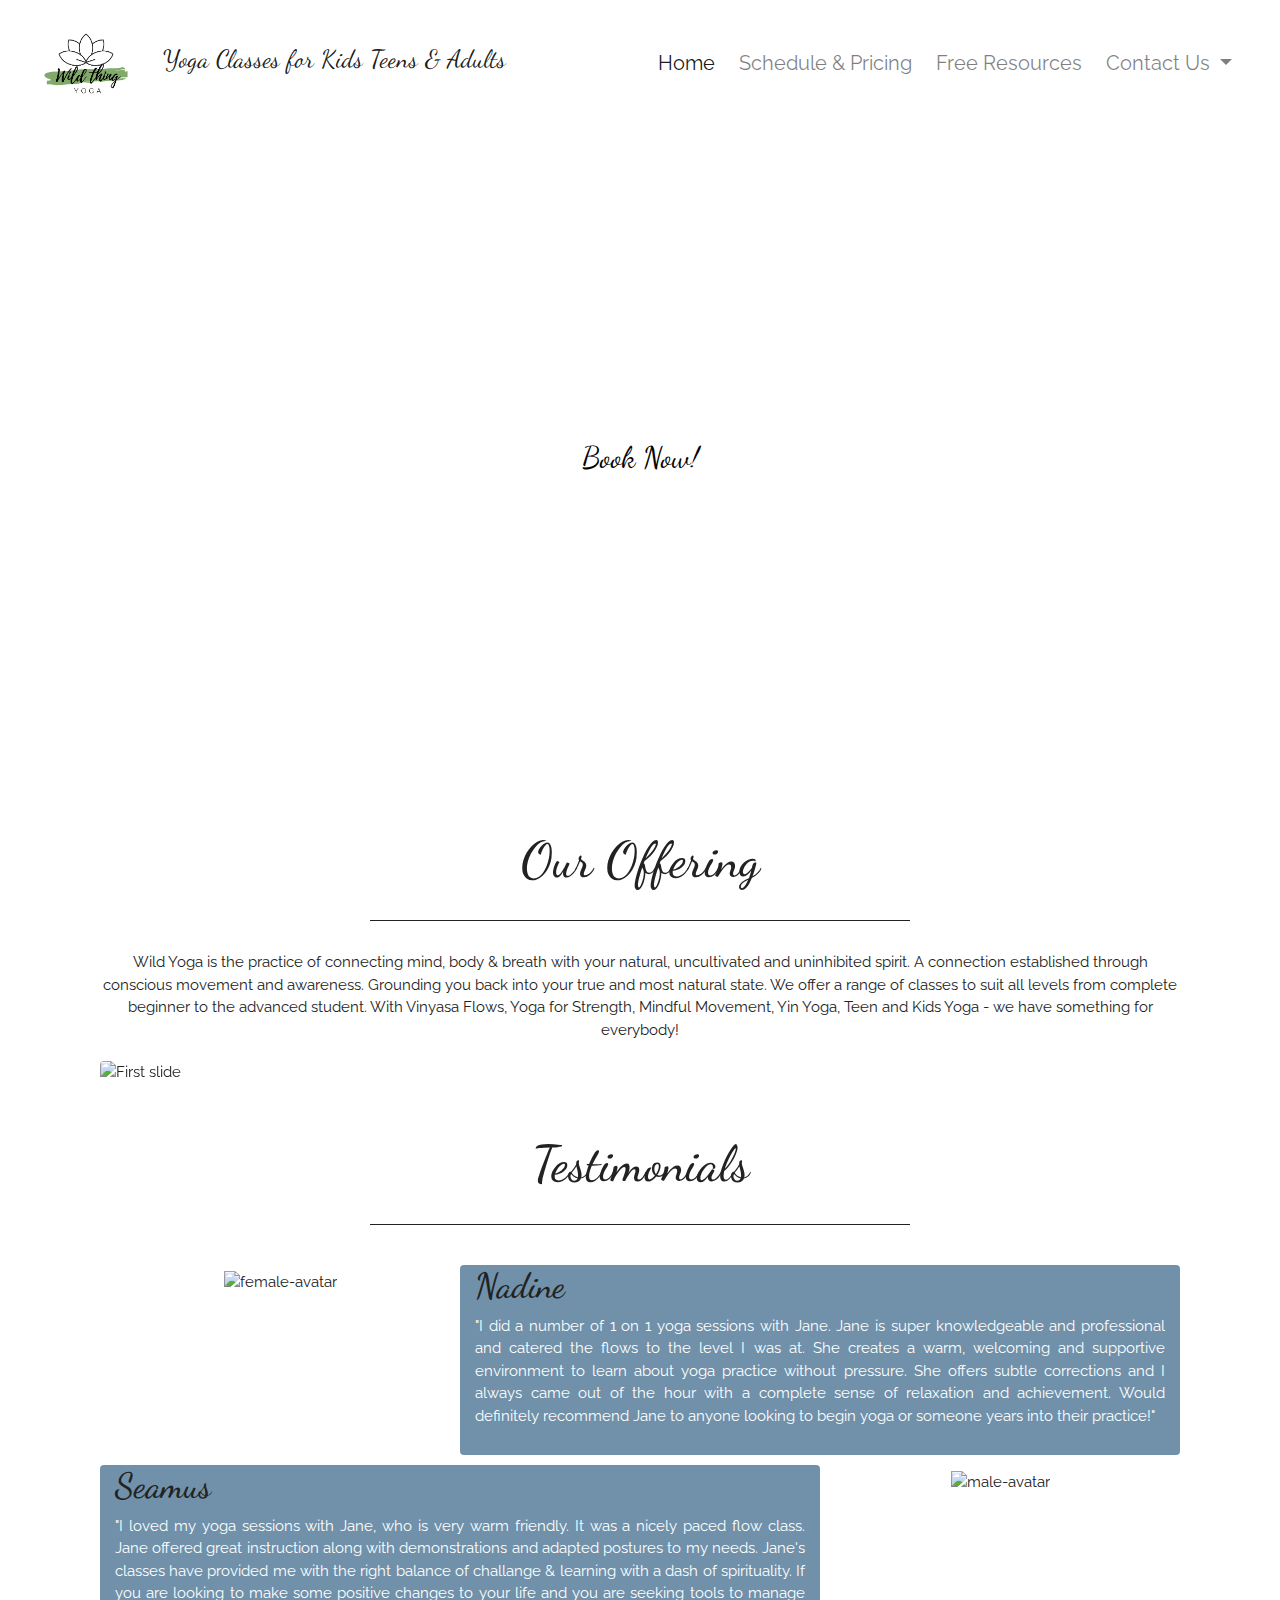
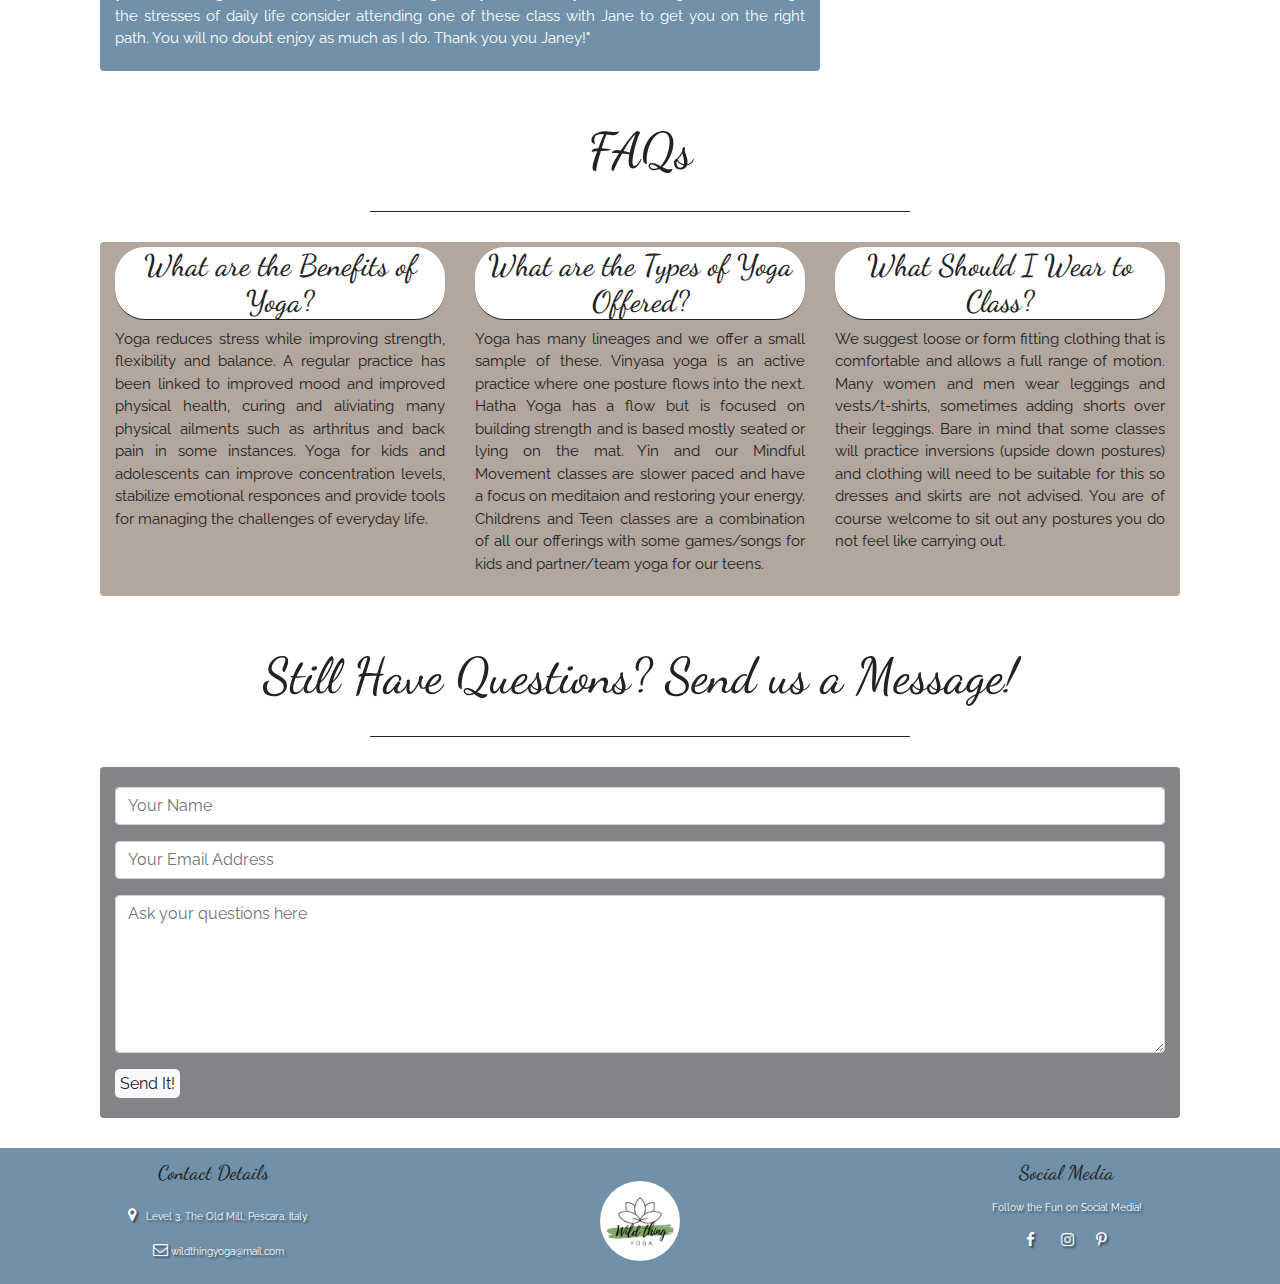
==== commit f089bc44: "Fix typo" ====
--- a/index.html
+++ b/index.html
@@ -76,7 +76,7 @@
                             <h2>Our Offering</h2>
                             <hr class="hr-med" />
                             <p class="body-content">
-                                Wild Yoga is the practice of connecting mind, body & breath with you natural, uncultivated and uninhibited spirit. A connection established through conscious movement and awareness. Grounding you back into
+                                Wild Yoga is the practice of connecting mind, body & breath with your natural, uncultivated and uninhibited spirit. A connection established through conscious movement and awareness. Grounding you back into
                                 your true and most natural state. We offer a range of classes to suit all levels from complete beginner to the advanced student. With Vinyasa Flows, Yoga for Strength, Mindful Movement, Yin Yoga, Teen and
                                 Kids Yoga - we have something for everybody!
                             </p>
@@ -133,8 +133,8 @@
                             <div class="col-sm-12 col-md-8 testimonial-p rounded">
                                 <h3>Seamus</h3>
                                 <p>
-                                    "I loved my yoga sessions with Jane, who is very warm friendly. It was nicely paced flow Class. Jane offered great instruction along with demonstrations and adapted postures to my needs. Jane's classes
-                                    have provided me with the right balance of challenge & learning with a dash of spirituality. If you are looking to make some positive changes to your life and you are seeking tools to manage the stresses
+                                    "I loved my yoga sessions with Jane, who is very warm friendly. It was a nicely paced flow class. Jane offered great instruction along with demonstrations and adapted postures to my needs. Jane's classes
+                                    have provided me with the right balance of challange & learning with a dash of spirituality. If you are looking to make some positive changes to your life and you are seeking tools to manage the stresses
                                     of daily life consider attending one of these class with Jane to get you on the right path. You will no doubt enjoy as much as I do. Thank you you Janey!"
                                 </p>
                             </div>
